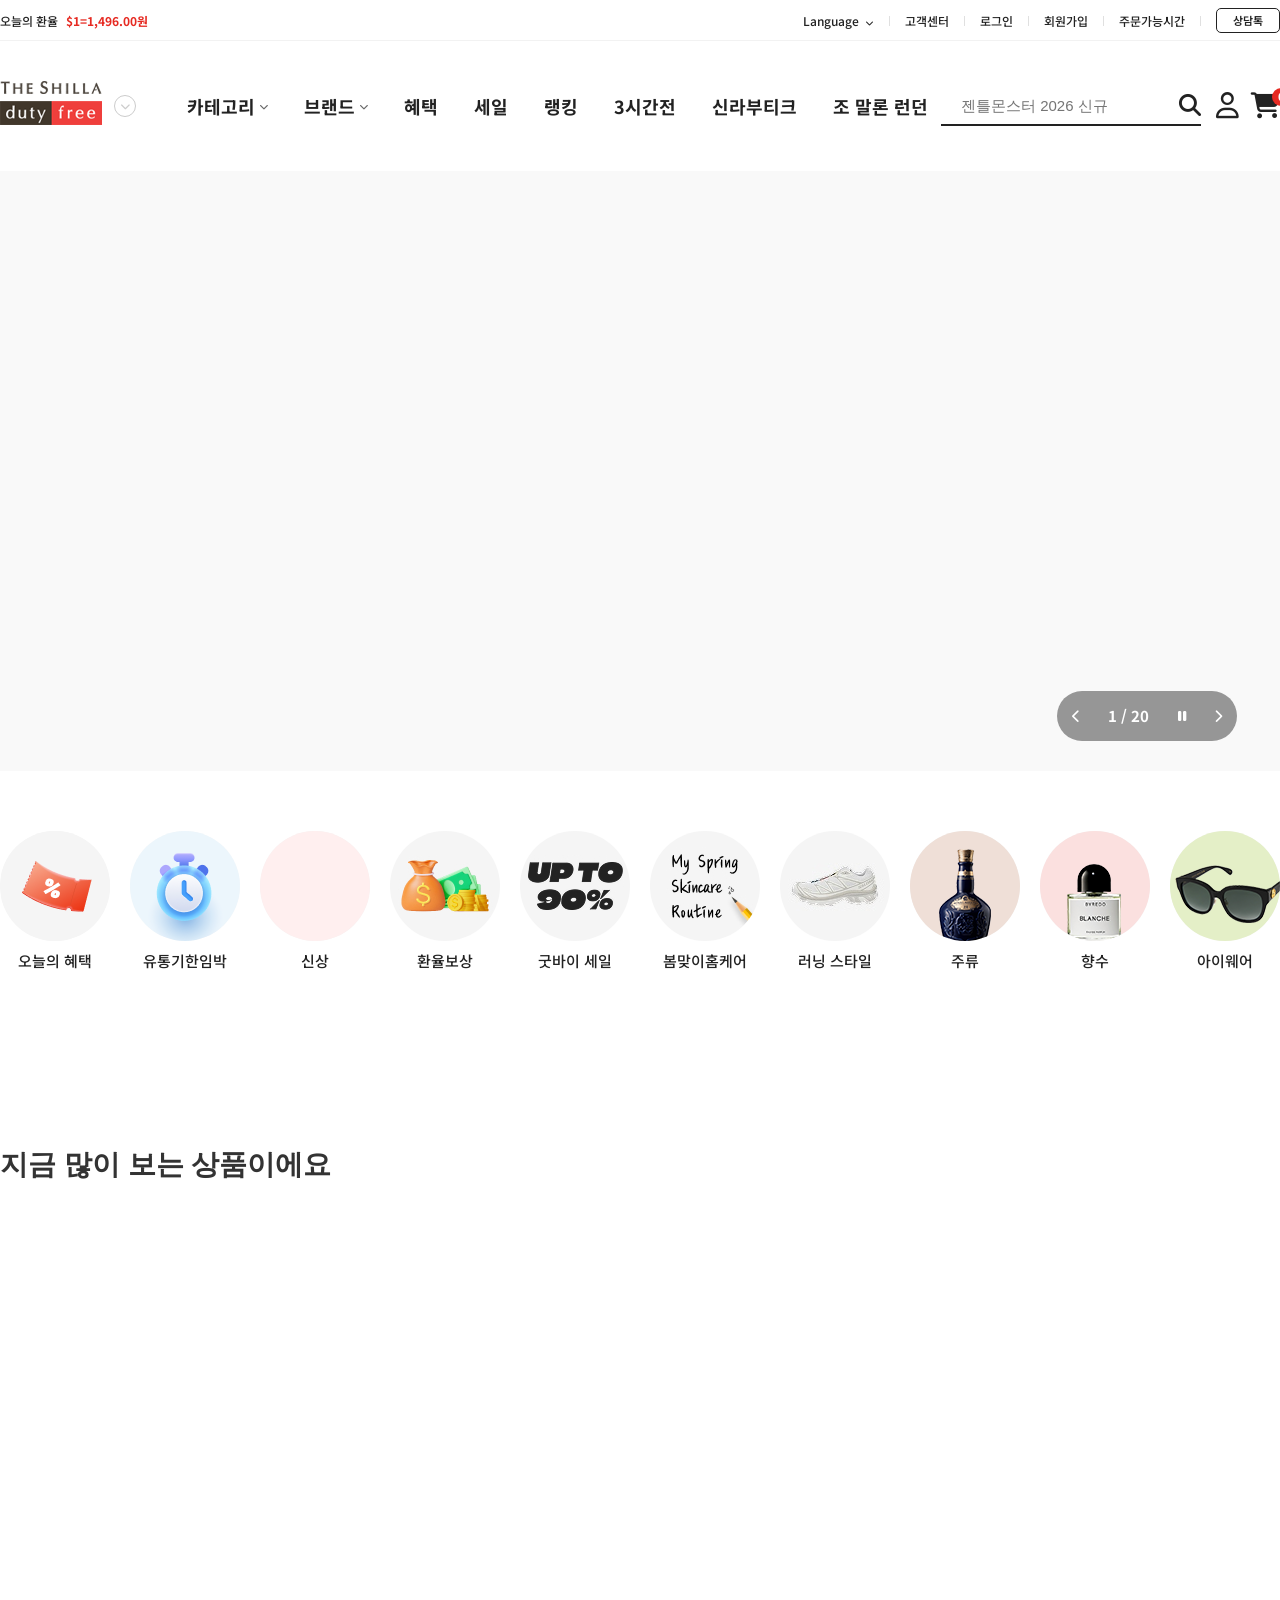
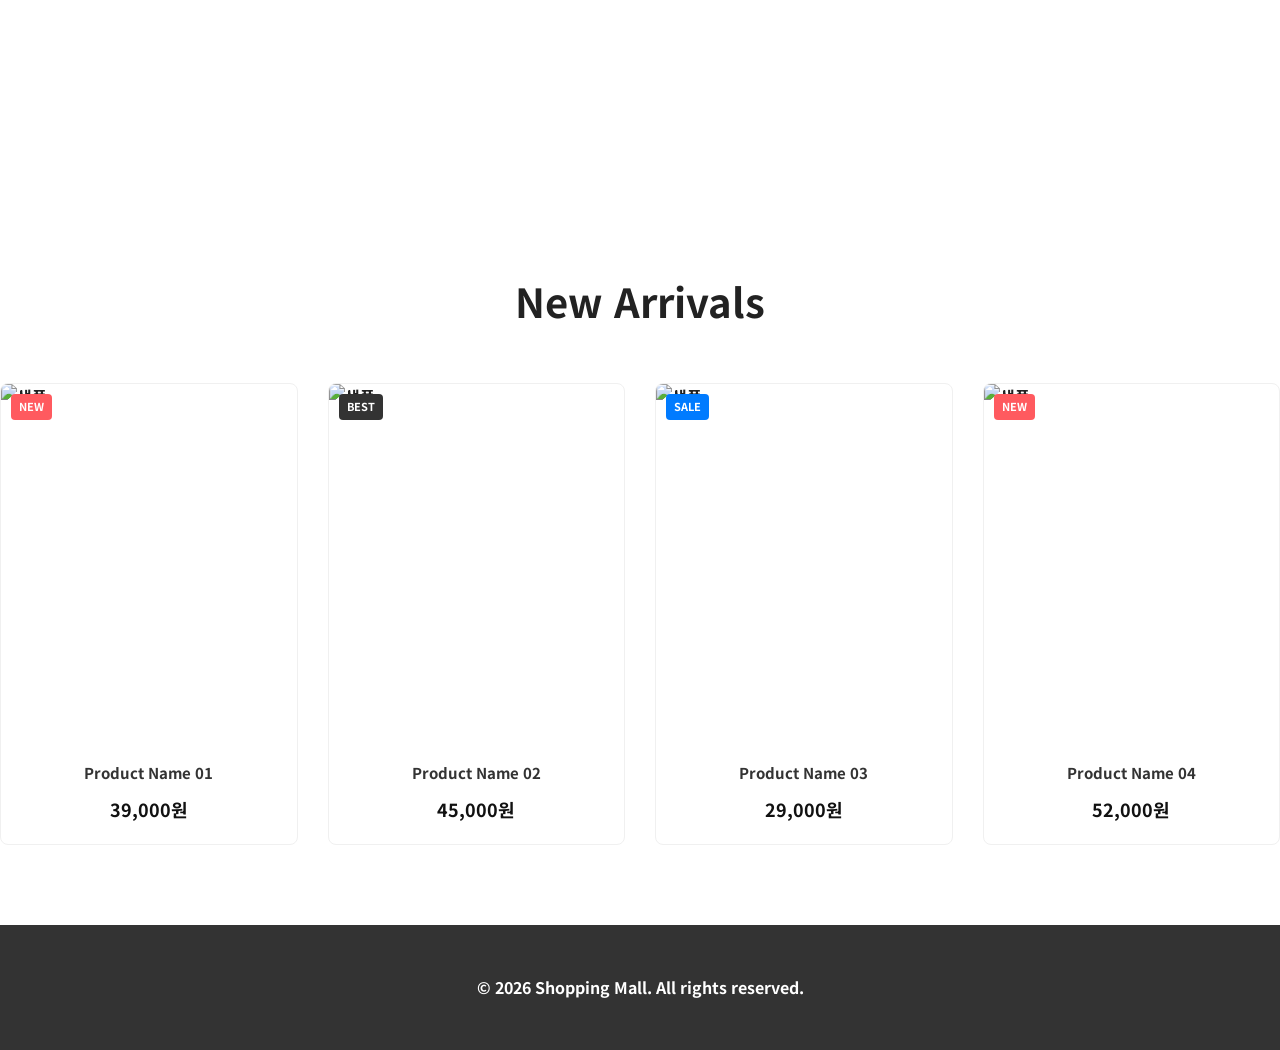
==== index.html @ 0236fe59 "Fix: 로컬 폴더(260318) 내 파일들을 루트로 재정렬 및 복구" ====
<!DOCTYPE html>
<html lang="ko">
<head>
    <meta charset="UTF-8">
    <meta name="viewport" content="width=device-width, initial-scale=1.0">
    <title>쇼핑몰 메인 페이지</title>
    <!-- 구글 폰트: Noto Sans KR 추가 -->
    <link rel="preconnect" href="https://fonts.googleapis.com">
    <link rel="preconnect" href="https://fonts.gstatic.com" crossorigin>
    <link href="https://fonts.googleapis.com/css2?family=Noto+Sans+KR:wght@400;700&display=swap" rel="stylesheet">
    <!-- 폰트 어썸 CDN 추가 -->
    <link rel="stylesheet" href="https://cdnjs.cloudflare.com/ajax/libs/font-awesome/6.5.1/css/all.min.css">
    <link rel="stylesheet" href="style.css">
</head>
<body>
    <header id="header">
        <div class="header-top">
            <div class="container">
                <div class="contents-inner">
                    <div class="exchange-rate">
                        <span>오늘의 환율</span>
                        <strong class="rate">$1=1,496.00원</strong>
                    </div>
                    <ul class="util-menu">
                        <li><a href="#">Language <i class="fa-solid fa-chevron-down" style="font-size: 8px; margin-left: 4px;"></i></a></li>
                        <li><a href="#">고객센터</a></li>
                        <li><a href="#">로그인</a></li>
                        <li><a href="#">회원가입</a></li>
                        <li><a href="#">주문가능시간</a></li>
                        <li><a href="#" class="btn-chat"><span>상담톡</span></a></li>
                    </ul>
                </div>
            </div>
        </div>

        <div class="header-nav">
            <div class="container">
                <div class="contents-inner">
                    <div class="logo-group">
                        <div class="logo">
                            <a href="/"><img src="img/logo.png" alt="SHOP LOGO"></a>
                        </div>
                        <div class="platform-selector">
                            <button type="button" class="btn-platfrom">
                                <i class="fa-solid fa-chevron-down"></i>
                            </button>
                            <div class="platform-menu">
                                <ul>
                                    <li><a href="#">온라인 면세점</a></li>
                                    <li><a href="#">오프라인 매장</a></li>
                                    <li><a href="#">멤버십 안내</a></li>
                                    <li><a href="#">이벤트/혜택</a></li>
                                </ul>
                            </div>
                        </div>
                    </div>

                    <nav class="gnb">
                        <div class="gnb-group">
                            <ul>
                                <li class="menu-category">
                                    <a href="#"><span>카테고리</span> <i class="fa-solid fa-chevron-down icon-sm"></i></a>
                                    <div class="mega-menu">
                                        <div class="mega-menu-inner">
                                            <div class="depth1"><ul></ul></div>
                                            <div class="depth2"><ul></ul></div>
                                            <div class="depth3"><ul></ul></div>
                                            <div class="mega-right"></div>
                                        </div>
                                    </div>
                                </li>
                                <li class="menu-brand">
                                    <a href="#"><span>브랜드</span> <i class="fa-solid fa-chevron-down icon-sm"></i></a>
                                    <!-- 브랜드 선택 박스 -->
                                    <div class="brand_wrap">
                                        <!-- 1열: 검색창 -->
                                        <div class="brand-row-1">
                                            <div class="brand-search">
                                                <input type="text" placeholder="브랜드명을 검색해주세요">
                                                <button type="button" class="btn-brand-search">
                                                    <i class="fa-solid fa-magnifying-glass"></i>
                                                </button>
                                            </div>
                                        </div>
                                        <!-- 2열: 정렬 필터 -->
                                        <div class="brand-row-2">
                                            <div class="brand-sort">
                                                <button type="button" class="sort-btn active" data-sort="kor">가나다순</button>
                                                <span class="dot">.</span>
                                                <button type="button" class="sort-btn" data-sort="eng">알파벳순</button>
                                            </div>
                                        </div>
                                        <!-- 3열: 브랜드 리스트 및 인덱스 -->
                                        <div class="brand-row-3">
                                            <div class="brand-list-scroll">
                                                <ul class="brand-list">
                                                    <!-- JS에서 동적 생성 -->
                                                </ul>
                                            </div>
                                            <div class="brand-index-nav">
                                                <!-- JS에서 '가나다' 또는 'ABC' 동적 생성 -->
                                            </div>
                                        </div>
                                        <!-- 4열: 위시리스트 -->
                                        <div class="brand-row-4">
                                            <a href="#" class="btn-wishlist">
                                                <span>MY 위시리스트 바로가기</span>
                                                <i class="fa-solid fa-chevron-right"></i>
                                            </a>
                                        </div>
                                    </div>
                                </li>
                                <li><a href="#"><span>혜택</span></a></li>
                                <li><a href="#"><span>세일</span></a></li>
                                <li><a href="#"><span>랭킹</span></a></li>
                                <li><a href="#"><span>3시간전</span></a></li>
                                <li><a href="#"><span>신라부티크</span></a></li>
                                <li><a href="#"><span>조 말론 런던</span></a></li>
                            </ul>
                        </div>
                    </nav>

                    <div class="header-right">
                        <div class="search-box">
                            <input type="text" placeholder="젠틀몬스터 2026 신규 컬렉션">
                            <button type="button" class="btn-search">
                                <i class="fa-solid fa-magnifying-glass"></i>
                            </button>
                        </div>
                        <div class="user-actions">
                            <a href="#" class="btn-mypage"><i class="fa-regular fa-user"></i></a>
                            <a href="#" class="btn-cart">
                                <i class="fa-solid fa-cart-shopping"></i>
                                <span class="cart-count">0</span>
                            </a>
                        </div>
                    </div>
                </div>
            </div>
        </div>
    </header>

    <section id="hero">
        <div class="slider-wrapper">
            <div class="slider-container">
                <!-- JS에서 slider.json 데이터를 바탕으로 동적 생성됨 -->
            </div>
            <div class="container hero-control-container">
                <div class="hero-controls">
                    <button type="button" class="btn-prev"><i class="fa-solid fa-chevron-left"></i></button>
                    <div class="slide-counter">
                        <span class="current">1</span>
                        <span class="total-group">/ <span class="total">20</span></span>
                    </div>
                    <button type="button" class="btn-pause"><i class="fa-solid fa-pause"></i></button>
                    <button type="button" class="btn-next"><i class="fa-solid fa-chevron-right"></i></button>
                </div>
            </div>
        </div>
    </section>

    <section id="main-icons">
        <div class="icons-container">
            <div class="icons-wrapper">
                <ul class="icons-list">
                    <!-- JS에서 icons.json 데이터를 바탕으로 동적 생성됨 -->
                </ul>
            </div>
            <button type="button" class="btn-icon-nav btn-prev"><i class="fa-solid fa-chevron-left"></i></button>
            <button type="button" class="btn-icon-nav btn-next"><i class="fa-solid fa-chevron-right"></i></button>
        </div>
    </section>

    <section id="popular-products">
        <div class="container">
            <div class="popular-title-box">
                <strong>지금 많이 보는 상품이에요</strong>
            </div>
            <div class="popular-slider-wrap">
                <div class="popular-list-container">
                    <ul class="popular-list">
                        <!-- JS에서 dynamic하게 생성됨 -->
                    </ul>
                </div>
                <button type="button" class="btn-popular-nav btn-prev"><i class="fa-solid fa-chevron-left"></i></button>
                <button type="button" class="btn-popular-nav btn-next"><i class="fa-solid fa-chevron-right"></i></button>
            </div>
        </div>
    </section>

    <main id="main">
        <div class="container">
            <h2 class="section-title">New Arrivals</h2>
            <div id="product-list" class="product-grid">
                <div class="product-card">
                    <div class="product-img">
                        <img src="gemini/001.JPG" alt="샘플">
                        <span class="badge new">NEW</span>
                    </div>
                    <div class="product-info">
                        <p class="product-name">Product Name 01</p>
                        <p class="product-price">39,000원</p>
                    </div>
                </div>
                <div class="product-card">
                    <div class="product-img">
                        <img src="gemini/002.JPG" alt="샘플">
                        <span class="badge best">BEST</span>
                    </div>
                    <div class="product-info">
                        <p class="product-name">Product Name 02</p>
                        <p class="product-price">45,000원</p>
                    </div>
                </div>
                <div class="product-card">
                    <div class="product-img">
                        <img src="gemini/003.JPG" alt="샘플">
                        <span class="badge sale">SALE</span>
                    </div>
                    <div class="product-info">
                        <p class="product-name">Product Name 03</p>
                        <p class="product-price">29,000원</p>
                    </div>
                </div>
                <div class="product-card">
                    <div class="product-img">
                        <img src="https://via.placeholder.com/297x357" alt="샘플">
                        <span class="badge new">NEW</span>
                    </div>
                    <div class="product-info">
                        <p class="product-name">Product Name 04</p>
                        <p class="product-price">52,000원</p>
                    </div>
                </div>
            </div>
        </div>
    </main>

    <footer id="footer">
        <div class="container">
            <p>&copy; 2026 Shopping Mall. All rights reserved.</p>
        </div>
    </footer>
    <script src="js/script.js"></script>
</body>
</html>
---- style.css ----
/* Reset CSS */
* {
    margin: 0;
    padding: 0;
    box-sizing: border-box;
}

body {
    font-family: 'Noto Sans KR', sans-serif;
    font-weight: 700;
    line-height: 1.6;
    color: #222222;
    background: #fff;
    overflow-x: auto;
    min-width: 1280px;
    -webkit-font-smoothing: antialiased;
}

h1, h2, h3, h4, .gnb li a, .exchange-rate .rate, .btn-chat {
    font-weight: 700;
}

a {
    text-decoration: none;
    color: inherit;
}

ul, li {
    list-style: none;
}

#header, #hero, #main, #footer {
    width: 100%;
    background: #fff;
    position: relative;
}

.container {
    width: 1280px;
    margin: 0 auto;
    padding: 0;
}

.header-top {
    height: 41px;
    background: #fff;
    border-bottom: 1px solid #f2f2f2;
    padding: 8px 0 7px;
}

.header-top .container {
    width: 1280px;
    height: 25px;
}

.header-top .contents-inner {
    width: 100%;
    height: 100%;
    display: flex;
    justify-content: space-between;
    align-items: center;
}

.exchange-rate {
    font-size: 12px;
    color: #222222;
    font-weight: 500;
}

.exchange-rate .rate {
    color: #e62a22;
    margin-left: 5px;
    font-weight: 700;
}

.util-menu {
    display: flex;
    align-items: center;
    font-size: 12px;
    color: #222222;
    font-weight: 500;
}

.util-menu li:not(:last-child)::after {
    content: "";
    display: inline-block;
    width: 1px;
    height: 10px;
    background: #e0e0e0;
    margin: 0 15px;
}

.btn-chat {
    display: flex;
    align-items: center;
    justify-content: center;
    width: 64px;
    height: 25px;
    border: 0.5px solid #222222;
    border-radius: 5px;
    color: #222222;
    font-weight: 600;
    font-size: 11px;
}

.header-nav {
    height: 130px;
    background: #fff;
    width: 100%;
    transition: all 0.4s cubic-bezier(0.4, 0, 0.2, 1);
    z-index: 1000;
}

header.fixed .header-nav {
    position: fixed;
    top: 0;
    left: 0;
    width: 100%;
    height: 70px;
    box-shadow: 0 4px 15px rgba(0,0,0,0.08);
    border-bottom: 1px solid #eee;
}

header.fixed .logo img {
    height: 34px;
    width: auto;
}

header.fixed .gnb li a {
    font-size: 15px;
}

header.fixed {
    padding-top: 130px;
}

.header-nav .container {
    height: 100%;
}

.header-nav .contents-inner {
    height: 100%;
    display: flex;
    align-items: center;
}

.logo-group {
    display: flex;
    align-items: center;
    gap: 12px;
    flex-shrink: 0;
}

.logo img {
    width: 102px;
    height: 44px; 
    object-fit: contain;
}

.btn-platfrom {
    background: none;
    border: 1.5px solid #ccc;
    border-radius: 50%;
    width: 22px;
    height: 22px;
    display: flex;
    align-items: center;
    justify-content: center;
    cursor: pointer;
    font-size: 10px;
    color: #ccc;
}

.platform-selector {
    position: relative;
}

.platform-menu {
    position: absolute;
    top: calc(100% + 15px);
    left: -102px;
    width: 200px;
    background: #f5f5f5cc;
    border: 1px solid #000;
    backdrop-filter: blur(5px);
    border-radius: 12px;
    box-shadow: 0 10px 30px rgba(0,0,0,0.1);
    padding: 15px 0; /* 상하 패딩 조정 */
    z-index: 1100;
    opacity: 0;
    visibility: hidden;
    transform: translateY(-10px);
    transition: all 0.3s cubic-bezier(0.4, 0, 0.2, 1);
}

.platform-menu ul {
    display: flex;
    flex-direction: column;
    height: 100%;
    justify-content: space-between;
}

.platform-menu ul li {
    width: 100%;
}

.platform-menu ul li a {
    display: flex;
    align-items: center;
    justify-content: center;
    height: 45px; /* 각 항목 높이 설정 */
    font-size: 14px;
    color: #222;
    font-weight: 500;
    transition: background 0.2s;
}

.platform-menu ul li a:hover {
    background: rgba(0, 0, 0, 0.05);
}

.platform-menu.active {
    opacity: 1;
    visibility: visible;
    transform: translateY(0);
}

.gnb {
    flex: 0 0 760px;
    height: 100%;
    margin-left: auto;
    margin-right: 30px;
}

.gnb-group {
    width: 760px;
    height: 100%;
    display: flex;
    padding-left: 53px;
    align-items: center;
    justify-content: center;
}

.gnb ul {
    display: flex;
    height: 100%; /* 수직으로 꽉 차게 설정 */
}

.gnb li {
    height: 100%; /* li가 헤더 전체 높이를 차지하도록 설정 */
}

.gnb li a {
    display: flex;
    align-items: center;
    height: 100%;
    padding: 0 18px;
    font-size: 18px;
    font-weight: 700;
    color: #222222;
    white-space: nowrap;
}

.gnb li a:hover {
    color: #e62a22;
}

.menu-category {
    position: relative; /* 메가 메뉴의 기준점을 카테고리 메뉴로 설정 */
}

.menu-brand {
    position: relative; /* 브랜드 박스의 기준점 */
}

.menu-brand:hover .brand_wrap {
    display: block; /* 호버 시 브랜드 박스 노출 */
}

/* 브랜드 메뉴 (.brand_wrap) 전체 스타일 - 초기 설정 복구 */
.brand_wrap {
    display: none;
    position: absolute;
    top: 77px;
    left: 0;
    width: 400px;
    padding: 30px 20px 30px 30px;
    background: #fff;
    z-index: 51;
    box-shadow: 0 10px 10px 0 rgba(0, 0, 0, 0.1);
    box-sizing: border-box;
}

/* 1열: 검색창 (340*40) */
.brand-row-1 {
    width: 340px;
}

.brand-search {
    width: 340px;
    height: 40px;
    border-radius: 15px;
    background: #f5f5f5;
    position: relative;
    display: flex;
    align-items: center;
}

.brand-search input {
    width: 100%;
    height: 100%;
    background: none;
    border: none;
    outline: none;
    padding: 0 68px 0 20px;
    font-size: 14px;
    color: #222;
}

.brand-search input::placeholder {
    color: #999;
}

.btn-brand-search {
    position: absolute;
    right: 20px;
    top: 50%;
    transform: translateY(-50%);
    background: none;
    border: none;
    cursor: pointer;
    width: 19px;
    height: 18px;
    display: flex;
    align-items: center;
    justify-content: center;
}

.btn-brand-search i {
    font-size: 18px;
    color: #222;
}

/* 2열: 정렬 필터 (340*50) */
.brand-row-2 {
    width: 340px;
    height: 50px;
    display: flex;
    align-items: center;
}

.brand-sort {
    display: flex;
    align-items: center;
    gap: 0;
}

.sort-btn {
    width: 60px;
    height: 50px;
    background: none;
    border: none;
    font-size: 14px;
    color: #999;
    cursor: pointer;
    font-weight: 400; /* 볼드 제거 */
    font-family: 'Malgun Gothic', '맑은 고딕', sans-serif; /* 맑은 고딕 적용 */
    transition: color 0.2s;
    text-align: left;
}

.sort-btn.active {
    color: #e62a22; /* 요청하신 레드 컬러 */
    font-weight: 400; /* 활성화 시에도 볼드 제거 */
}

.brand-sort .dot {
    margin: 0 5px;
    color: #999;
    font-weight: bold;
}

/* 3열: 브랜드 리스트 및 인덱스 */
.brand-row-3 {
    width: 350px; /* 320 + 30 */
    display: flex;
    position: relative;
    height: 400px; /* 스크롤을 위한 3열의 고정 높이 설정 */
}

.brand-list-scroll {
    width: 320px;
    height: 100%;
    overflow-y: auto;
    position: relative;
}

/* 스크롤바 숨기기: 투명하게 */
.brand-list-scroll::-webkit-scrollbar {
    width: 0;
    background: transparent;
}
.brand-list-scroll {
    -ms-overflow-style: none; /* IE and Edge */
    scrollbar-width: none; /* Firefox */
}

.brand-list {
    display: flex;
    flex-direction: column;
}

.brand-list li {
    width: 320px;
    height: 43.8px;
    padding: 15px 0 0; 
    box-sizing: border-box;
    display: flex;
    align-items: center; /* 세로 중앙 정렬 */
    border-bottom: none; /* 밑줄 제거 */
}

header.fixed .brand_wrap {
    top: 70px; /* 스크롤 시 고정 헤더 높이에 맞춤 */
}

.brand-list li a {
    display: block;
    width: 100%;
    white-space: nowrap;
    overflow: hidden;
    text-overflow: ellipsis;
    font-size: 14px; /* 13px로 수정 */
    margin: 0 0 0 10px; /* 좌측 마진 10px 추가 */
}

.brand-index-nav {
    width: 30px;
    height: 100%;
    padding: 25px 0 18px;
    display: flex;
    flex-direction: column;
    align-items: center;
    gap: 12px; /* 세로 간격을 12px로 확대 */
    overflow-y: auto;
    box-sizing: border-box;
}

/* 인덱스 스크롤바 숨김 */
.brand-index-nav::-webkit-scrollbar {
    display: none;
}

.brand-index-nav button {
    background: none;
    border: none;
    font-size: 18px; /* 요청하신 18px */
    color: #999;
    cursor: pointer;
    font-weight: 500;
    line-height: 1.2;
}

.brand-index-nav button:hover {
    color: #222;
    font-weight: 700;
}

/* 4열: 위시리스트 (340*80) */
.brand-row-4 {
    width: 340px;
    height: 80px;
    padding: 35px 0 0;
    display: flex;
    justify-content: center;
}

.btn-wishlist {
    width: 243px;
    height: 45px;
    border: 1px solid #e0e0e0;
    border-radius: 20px;
    padding: 14px 40px 15px;
    display: flex;
    align-items: center;
    justify-content: space-between;
    box-sizing: border-box;
    text-decoration: none;
    background: #fff;
    transition: all 0.2s;
}

.btn-wishlist span {
    font-size: 13px;
    color: #222;
    font-weight: 700;
}

.btn-wishlist i {
    font-size: 12px;
    color: #222;
}

.btn-wishlist:hover {
    border-color: #222;
    background: #f9f9f9;
}

.mega-menu {
    position: absolute;
    top: 100%;
    left: 0; /* 카테고리 메뉴의 왼쪽 끝에 맞춤 */
    width: 900px;
    height: 600px;
    background: #fff;
    border: 1px solid #eee;
    box-shadow: 0 15px 30px rgba(0,0,0,0.08);
    z-index: 1200;
    display: none;
}

.menu-category:hover .mega-menu {
    display: block;
}

.mega-menu-inner {
    display: flex;
    height: 100%;
}

.mega-menu-inner ul {
    display: flex;
    flex-direction: column;
}

.mega-menu-inner ul li a {
    display: flex;
    justify-content: space-between;
    align-items: center;
    padding: 8px 25px 9px 20px;
    font-size: 15px;
    color: #444;
    font-weight: 500;
}

.mega-menu-inner ul li.active > a {
    background: #f5f5f5;
    font-weight: 700;
    color: #222;
}

.mega-menu-inner ul li a i {
    display: none;
    font-size: 10px;
    color: #999;
    margin-left: auto;
}

.mega-menu-inner ul li.active > a i {
    display: block;
}

.depth1, .depth2, .depth3 {
    width: 200px;
    background: #fff;
    border-right: 1px solid #eee;
    overflow-y: auto;
}

.mega-menu-inner ul li {
    height: 40px;
    width: 100%;
}

.mega-menu-inner ul li a {
    display: flex;
    align-items: center;
    height: 100%;
    padding: 8px 25px 9px 20px;
    font-size: 15px !important;
    font-weight: 530;
    color: #444;
    font-family: 'Malgun Gothic', '맑은 고딕', sans-serif; /* 맑은 고딕 적용 */
}

.depth3 ul li a:hover {
    background: #f5f5f5;
    color: #222;
    font-weight: 700;
}

.mega-right {
    width: 300px;
    padding: 30px 25px;
    background: #fdfdfd;
    display: flex;
    flex-direction: column;
    gap: 30px;
}

.mega-right h3 {
    font-size: 14px;
    color: #222;
    margin-bottom: 15px;
    display: flex;
    align-items: center;
    gap: 5px;
    font-weight: 700;
}

.promo-grid {
    display: flex;
    gap: 15px; /* 110*2 + 15 = 235px (컨텐츠 폭 250px 내 안정적 배치) */
}

.promo-item {
    display: flex;
    flex-direction: column;
    align-items: center;
    gap: 8px;
    width: 110px;
}

.promo-item img {
    width: 110px;
    height: 60px;
    object-fit: cover;
    border-radius: 4px;
}

.promo-item p {
    font-size: 14px;
    color: #666;
    text-align: center;
    font-weight: 600;
}

.brand-circles {
    display: flex;
    gap: 12px; /* 66*3 + 12*2 = 222px (컨텐츠 폭 250px 내 안정적 배치) */
}

.brand-item {
    width: 66px;
    display: flex;
    flex-direction: column;
    align-items: center;
    gap: 8px;
}

.brand-circles .circle {
    width: 66px;
    height: 66px;
    border-radius: 50%;
    display: flex;
    align-items: center;
    justify-content: center;
    border: 1px solid #eee;
    object-fit: cover;
    background: #fff;
}

.brand-name {
    width: 66px;
    font-size: 12px;
    color: #444;
    text-align: center;
    font-weight: 700;
    white-space: nowrap;
    overflow: hidden;
    text-overflow: ellipsis; /* 66px 초과 시 ... 처리 */
}

.circle.bg-black { background: #000 !important; }

.shilla-only .tag-grid {
    display: grid;
    grid-template-columns: 110px 110px;
    grid-template-rows: 40px 40px;
    gap: 12px;
    width: 232px;
    height: 92px;
}

.tag {
    display: flex;
    align-items: center;
    justify-content: center;
    width: 110px;
    height: 40px;
    border: 1px solid #e0e0e0;
    border-radius: 20px;
    font-size: 14px !important;
    color: #444;
    text-align: center;
    background: #fff;
    transition: all 0.2s;
    font-weight: 400 !important;
    padding: 0 5px;
    line-height: 1;
}

.tag:hover {
    border-color: #222;
    background: #f9f9f9;
}

.icon-sm {
    font-size: 9px;
    margin-left: 4px;
    color: #666;
}

.header-right {
    display: flex;
    align-items: center;
    gap: 15px;
    flex-shrink: 0;
}

.search-box {
    display: flex;
    align-items: center;
    width: 260px;
    height: 40px;
    padding: 0 45px 0 10px;
    border-bottom: 2px solid #222222;
    position: relative;
}

.search-box input {
    border: none;
    outline: none;
    font-size: 15px;
    width: 100%;
    color: #ccc;
    padding: 0 45px 0 10px;
}

.btn-search {
    position: absolute;
    right: 0;
    top: 50%;
    transform: translateY(-50%);
    background: none;
    border: none;
    cursor: pointer;
    font-size: 22px;
    color: #222222;
    display: flex;
    align-items: center;
    justify-content: center;
}

.user-actions {
    display: flex;
    align-items: center;
    gap: 12px;
}

.user-actions a {
    font-size: 26px;
    color: #222222;
    position: relative;
    display: flex;
    align-items: center;
    justify-content: center;
}

.btn-cart .cart-count {
    position: absolute;
    top: -5px;
    right: -10px;
    background: #e62a22;
    color: #fff;
    font-size: 11px;
    font-weight: bold;
    width: 18px;
    height: 18px;
    border-radius: 50%;
    display: flex;
    align-items: center;
    justify-content: center;
}

#hero {
    width: 100%;
    height: 600px;
    overflow: hidden;
    position: relative;
    background: #f9f9f9;
}

.slider-wrapper {
    width: 1920px;
    height: 100%;
    position: absolute;
    left: 50%;
    transform: translateX(-50%);
}

.slider-container {
    width: 100%;
    height: 100%;
    position: relative;
    overflow: hidden;
}

.slide {
    position: absolute;
    top: 0;
    left: 0;
    width: 100%;
    height: 600px;
    background-size: cover;
    background-position: center;
    background-repeat: no-repeat;
    display: none;
    overflow: hidden;
}

.slide.active {
    display: block;
}

/* 비디오 슬라이드 배경 */
.slide video {
    position: absolute;
    top: 50%;
    left: 50%;
    min-width: 100%;
    min-height: 100%;
    width: auto;
    height: auto;
    transform: translate(-50%, -50%);
    object-fit: cover;
    z-index: 1;
}

/* 텍스트 컨테이너 레이아웃 (1280*600 + 패딩) */
.slide-text-wrap {
    width: 1280px;
    height: 600px;
    margin: 0 auto;
    padding: 185px 0 0 180px;
    box-sizing: border-box;
    position: relative;
    z-index: 10; /* 텍스트를 비디오 위로 (10) */
}

/* 텍스트 박스 (500*187) */
.slide-text-inner {
    width: 500px;
    height: 187px;
    display: flex;
    flex-direction: column;
}

/* 제목 박스 (500*120) */
.slide-title {
    width: 500px;
    height: 120px;
    margin: 15px 0 0;
    font-size: 40px;
    font-weight: 400; /* 볼드 제거 */
    color: #000; /* 검은색 */
    line-height: 1.2;
    font-family: 'Malgun Gothic', '맑은 고딕', sans-serif;
    text-shadow: none; /* 테두리/그림자 제거 */
}

/* 내용 박스 (500*27) */
.slide-desc {
    width: 500px;
    height: 27px;
    margin: 40px 0 0;
    font-size: 18px;
    font-weight: 400; /* 볼드 제거 */
    color: #000; /* 검은색 */
    font-family: 'Malgun Gothic', '맑은 고딕', sans-serif;
    text-shadow: none; /* 테두리/그림자 제거 */
}

.btn-more {
    display: flex;
    align-items: center;
    justify-content: center;
    width: 180px;
    height: 50px;
    background: #222;
    color: #fff;
    font-size: 16px;
    font-weight: 700;
    border-radius: 4px;
}

.hero-control-container {
    position: absolute;
    bottom: 30px;
    left: 50%;
    transform: translateX(-50%);
    height: 50px;
    z-index: 20;
}

.hero-controls {
    position: absolute;
    right: 43px;
    bottom: 0;
    width: 180px;
    height: 50px;
    background: rgba(0, 0, 0, 0.4);
    border-radius: 25px;
    display: flex;
    align-items: center;
    justify-content: space-between;
    padding: 0 15px;
    color: #fff;
}

.hero-controls button {
    background: none;
    border: none;
    color: #fff;
    cursor: pointer;
}

.slide-counter {
    font-size: 15px;
    font-weight: 700;
}

#main-icons {
    width: 100%;
    background: #fff;
    padding: 60px 0 100px;
    position: relative;
    overflow: hidden;
}

.icons-container {
    width: 100%;
    position: relative;
    display: flex;
    align-items: center;
    justify-content: center;
}

.icons-wrapper {
    width: 1280px;
    height: 142px;
    overflow: hidden;
    position: relative;
}

.icons-list {
    display: flex;
    transition: transform 0.5s ease;
    gap: 20px; /* 10개가 1280px에 딱 맞도록 간격 조정 ( (1280 - 1100) / 9 = 20 ) */
    padding: 0;
    margin: 0;
}

.icon-item {
    flex: 0 0 110px;
    display: flex;
    flex-direction: column;
    align-items: center;
    cursor: pointer;
}

.icon-img {
    width: 110px;
    height: 110px;
    border-radius: 50%;
    overflow: hidden;
    background: #f5f5f5;
}

.icon-img img {
    width: 100%;
    height: 100%;
    object-fit: cover;
}

.icon-item span {
    margin: 8px 0 0;
    font-size: 15px;
    color: #222;
    font-weight: 500;
    white-space: nowrap;
}

/* 화살표 버튼 */
.btn-icon-nav {
    position: absolute;
    top: 50%;
    transform: translateY(-50%);
    width: 60px;
    height: 60px;
    background: rgba(255, 255, 255, 0.5); /* 흰색 반투명 박스 */
    border: 1px solid #eee;
    border-radius: 12px; /* 각 동글하게 */
    color: #222; /* 화살표 색상 변경 */
    font-size: 24px;
    cursor: pointer;
    display: flex;
    align-items: center;
    justify-content: center;
    opacity: 0; /* 평소엔 안보임 */
    transition: all 0.3s ease;
    z-index: 20;
    box-shadow: 0 4px 10px rgba(0,0,0,0.1); /* 은은한 그림자 */
}

#main-icons:hover .btn-icon-nav {
    opacity: 1; /* 커서 갖다대면 나옴 */
}

.btn-icon-nav:hover {
    background: rgba(255, 255, 255, 1);
    box-shadow: 0 6px 15px rgba(0,0,0,0.15);
}

.btn-icon-nav.btn-prev {
    left: calc(50% - 680px); /* 1280/2 + 여유공간 */
}

.btn-icon-nav.btn-next {
    right: calc(50% - 680px);
}

/* 지금 많이 보는 상품이에요 섹션 */
#popular-products {
    width: 100%;
    height: 716px;
    padding: 70px 0 60px;
    background-color: #fff;
    box-sizing: border-box;
    overflow: hidden;
}

#popular-products .container {
    width: 1280px;
    margin: 0 auto;
    position: relative;
}

.popular-title-box {
    width: 1280px;
    height: 71.6px;
    padding: 0 0 30px;
    box-sizing: border-box;
}

.popular-title-box strong {
    font-family: "Noto Sans", sans-serif;
    font-size: 28px;
    font-weight: 700;
    color: #333;
    margin: 0;
    display: block;
}

.popular-slider-wrap {
    width: 1280px;
    height: 520px;
    position: relative;
}

.popular-list-container {
    width: 100%;
    height: 100%;
    overflow: hidden;
}

.popular-list {
    display: flex;
    gap: 20px;
    transition: transform 0.5s ease-in-out;
    padding: 0;
    margin: 0;
    list-style: none;
}

.popular-item {
    flex: 0 0 305px;
    height: 520px;
    padding: 0 0 50px; /* 하단 패딩 50px */
    box-sizing: border-box;
}

.popular-item .product-card {
    width: 305px;
    height: 100%;
    display: flex;
    flex-direction: column;
}

.popular-item .product-img {
    width: 305px;
    height: 305px; /* 이미지 305x305 */
    background-color: #f5f5f5;
    overflow: hidden;
    margin-bottom: 0;
}

.popular-item .product-info {
    width: 305px;
    height: 158.6px; /* 텍스트 박스 높이 158.6px */
    padding: 20px 0 0;
    text-align: left; /* 좌측 정렬 */
    box-sizing: border-box;
}

.popular-item .product-info .brand {
    font-size: 14px;
    font-weight: 700;
    color: #222;
    margin-bottom: 8px;
    text-transform: uppercase;
}

.popular-item .product-info .name {
    font-size: 15px;
    color: #666;
    margin-bottom: 12px;
    line-height: 1.4;
    height: 42px;
    font-weight: 400;
    display: -webkit-box;
    -webkit-line-clamp: 2;
    -webkit-box-orient: vertical;
    overflow: hidden;
}

.popular-item .product-info .price {
    font-size: 18px;
    font-weight: 700;
    color: #222;
}

.popular-item .product-info .price span {
    font-size: 14px;
    font-weight: 400;
    color: #999;
    margin-left: 5px;
}

/* 네비게이션 버튼 (main_icons 스타일로 통일) */
.btn-popular-nav {
    position: absolute;
    top: 50%;
    transform: translateY(-50%);
    width: 60px;
    height: 60px;
    background: rgba(255, 255, 255, 0.5);
    border: 1px solid #eee;
    border-radius: 12px;
    color: #222;
    font-size: 24px;
    cursor: pointer;
    display: flex;
    align-items: center;
    justify-content: center;
    opacity: 0; /* 평소엔 안보임 */
    transition: all 0.3s ease;
    z-index: 20;
    box-shadow: 0 4px 10px rgba(0,0,0,0.1);
}

#popular-products:hover .btn-popular-nav {
    opacity: 1; /* 섹션 호버 시 노출 */
}

.btn-popular-nav:hover {
    background: rgba(255, 255, 255, 1);
    box-shadow: 0 6px 15px rgba(0,0,0,0.15);
}

.btn-popular-nav.btn-prev {
    left: calc(50% - 680px); /* 1280px 컨테이너 바깥쪽 배치 */
}

.btn-popular-nav.btn-next {
    right: calc(50% - 680px);
}

#main {
    padding: 80px 0;
}

.section-title {
    text-align: center;
    margin-bottom: 50px;
    font-size: 2.5rem;
}

.product-grid {
    display: grid;
    grid-template-columns: repeat(4, 297.5px);
    column-gap: 30px;
    row-gap: 50px;
    width: 1280px;
    margin: 0 auto;
}

.product-card {
    width: 297.5px;
    border: 1px solid #f0f0f0;
    border-radius: 8px;
    overflow: hidden;
    background: #fff;
    transition: transform 0.3s ease;
}

.product-card:hover {
    transform: translateY(-10px);
}

.product-img {
    position: relative;
    width: 297.5px;
    height: 357px;
    overflow: hidden;
}

.product-img img {
    width: 100%;
    height: 100%;
    object-fit: cover;
}

.badge {
    position: absolute;
    top: 10px;
    left: 10px;
    padding: 4px 8px;
    font-size: 11px;
    font-weight: bold;
    color: #fff;
    border-radius: 4px;
}

.badge.new { background: #ff5a5f; }
.badge.best { background: #333; }
.badge.sale { background: #007bff; }

.product-info {
    padding: 20px 15px;
    text-align: center;
}

.product-name {
    font-size: 15px;
    color: #333;
    margin-bottom: 10px;
}

.product-price {
    font-size: 18px;
    font-weight: bold;
    color: #111;
}

footer {
    padding: 50px 0;
    text-align: center;
    background: #333 !important;
    color: #fff;
}
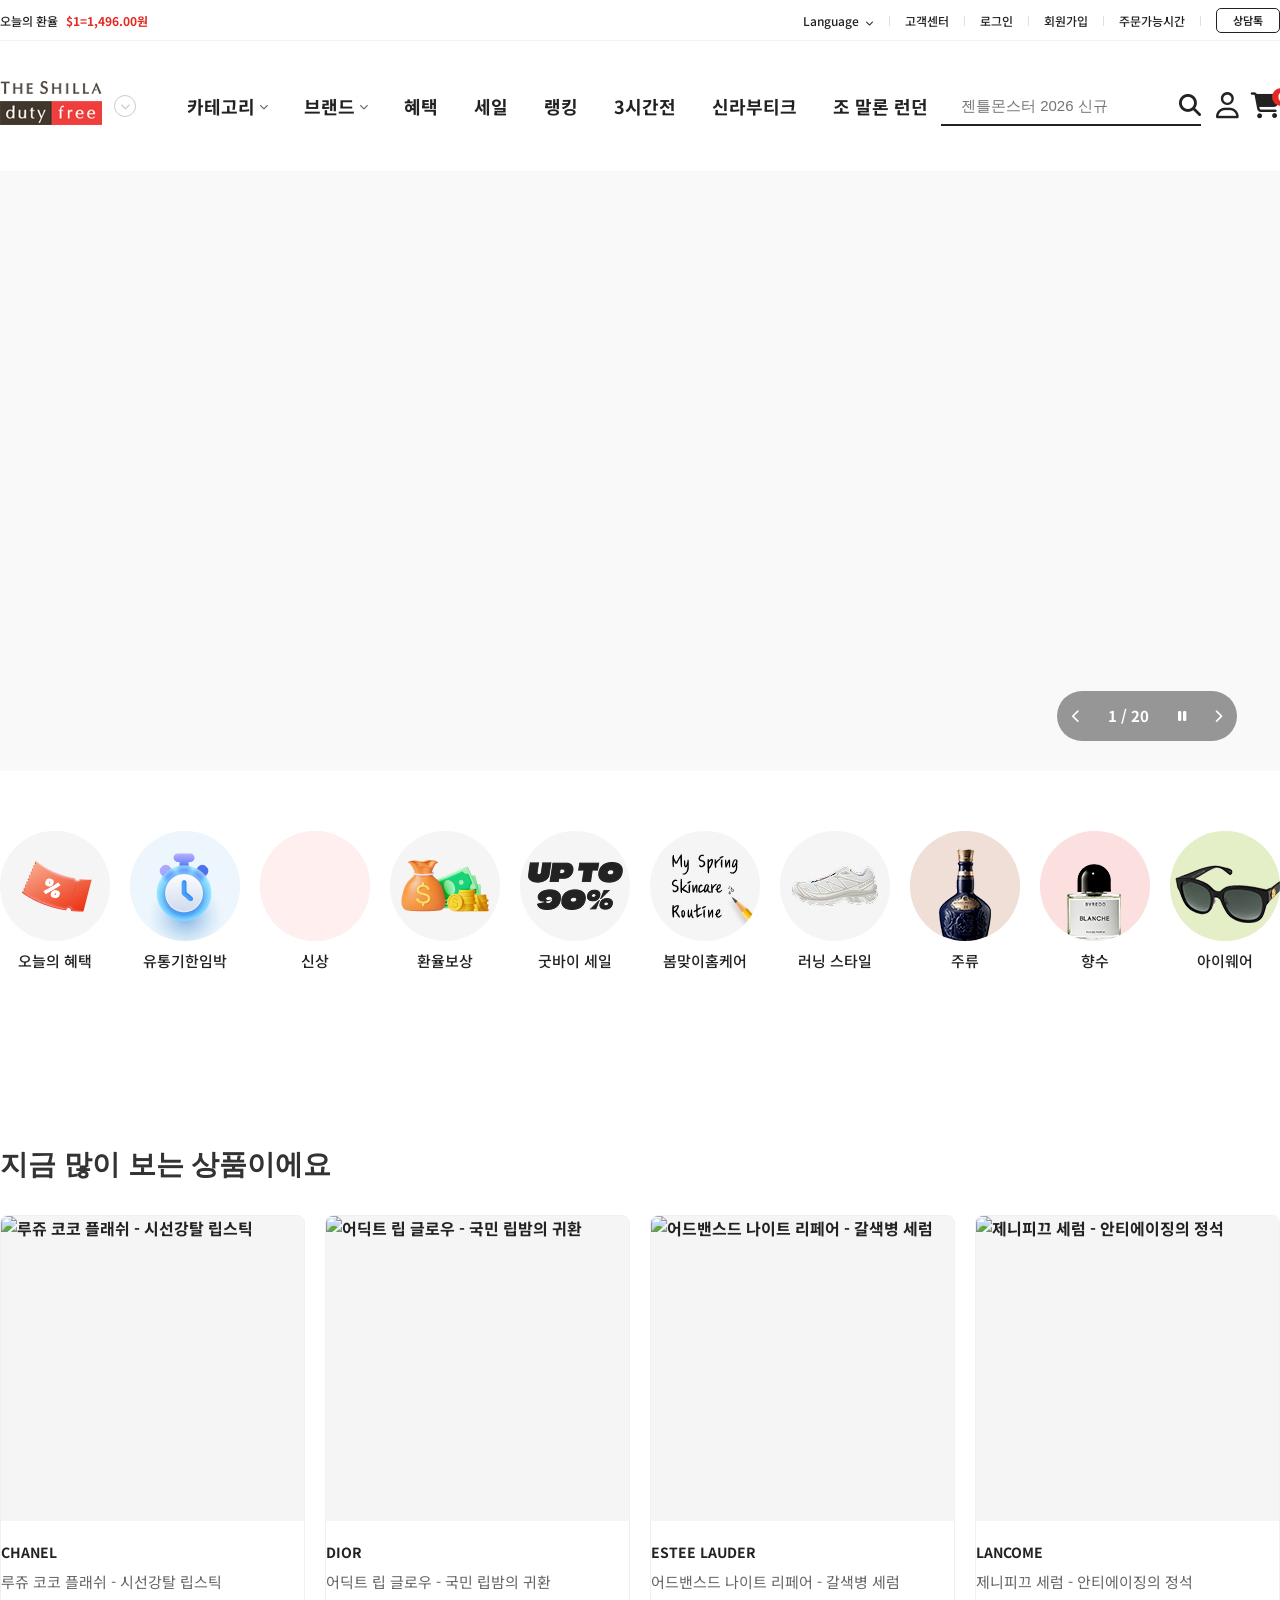
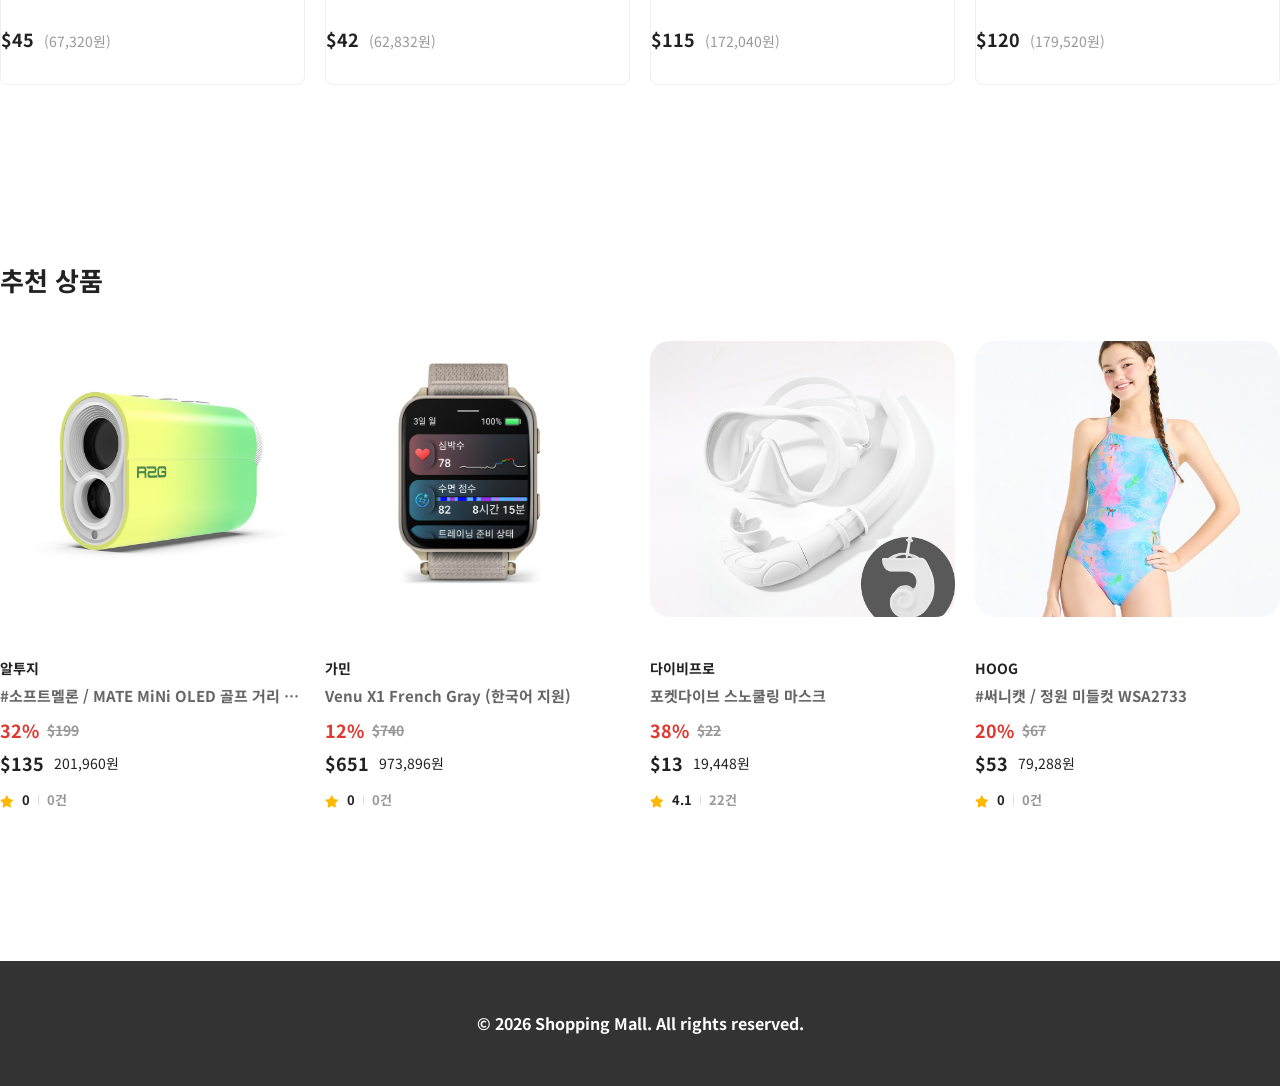
==== commit 8b8ab881: "Feat: 4단 프로덕트 추천 상품 슬라이더 구현 및 디자인 고도화" ====
--- a/index.html
+++ b/index.html
@@ -188,53 +188,22 @@
         </div>
     </section>
 
-    <main id="main">
+    <section id="module-products">
         <div class="container">
-            <h2 class="section-title">New Arrivals</h2>
-            <div id="product-list" class="product-grid">
-                <div class="product-card">
-                    <div class="product-img">
-                        <img src="gemini/001.JPG" alt="샘플">
-                        <span class="badge new">NEW</span>
-                    </div>
-                    <div class="product-info">
-                        <p class="product-name">Product Name 01</p>
-                        <p class="product-price">39,000원</p>
-                    </div>
-                </div>
-                <div class="product-card">
-                    <div class="product-img">
-                        <img src="gemini/002.JPG" alt="샘플">
-                        <span class="badge best">BEST</span>
-                    </div>
-                    <div class="product-info">
-                        <p class="product-name">Product Name 02</p>
-                        <p class="product-price">45,000원</p>
-                    </div>
-                </div>
-                <div class="product-card">
-                    <div class="product-img">
-                        <img src="gemini/003.JPG" alt="샘플">
-                        <span class="badge sale">SALE</span>
-                    </div>
-                    <div class="product-info">
-                        <p class="product-name">Product Name 03</p>
-                        <p class="product-price">29,000원</p>
-                    </div>
-                </div>
-                <div class="product-card">
-                    <div class="product-img">
-                        <img src="https://via.placeholder.com/297x357" alt="샘플">
-                        <span class="badge new">NEW</span>
-                    </div>
-                    <div class="product-info">
-                        <p class="product-name">Product Name 04</p>
-                        <p class="product-price">52,000원</p>
-                    </div>
-                </div>
-            </div>
-        </div>
-    </main>
+            <div class="module-title-box">
+                <strong>추천 상품</strong>
+            </div>
+            <div class="module-slider-wrap">
+                <div class="module-list-container">
+                    <ul class="module-list">
+                        <!-- JS에서 10개의 카드가 <li> 형태로 렌더링됩니다 -->
+                    </ul>
+                </div>
+                <button type="button" class="btn-module-nav btn-prev"><i class="fa-solid fa-chevron-left"></i></button>
+                <button type="button" class="btn-module-nav btn-next"><i class="fa-solid fa-chevron-right"></i></button>
+            </div>
+        </div>
+    </section>
 
     <footer id="footer">
         <div class="container">
--- a/style.css
+++ b/style.css
@@ -1129,6 +1129,7 @@
     height: 42px;
     font-weight: 400;
     display: -webkit-box;
+    line-clamp: 2;
     -webkit-line-clamp: 2;
     -webkit-box-orient: vertical;
     overflow: hidden;
@@ -1268,4 +1269,203 @@
     text-align: center;
     background: #333 !important;
     color: #fff;
-}+}
+
+/* ========================================= */
+/* 4단 프로덕트 모듈형 섹션 (슬라이더) */
+/* ========================================= */
+#module-products {
+    width: 100%;
+    padding: 70px 0 100px;
+    background-color: #fff;
+    overflow: hidden;
+}
+
+#module-products .container {
+    width: 1280px;
+    margin: 0 auto;
+    position: relative;
+}
+
+.module-title-box {
+    margin-bottom: 40px;
+}
+
+.module-title-box strong {
+    font-size: 26px;
+    font-weight: 700;
+    color: #222;
+}
+
+.module-slider-wrap {
+    position: relative;
+}
+
+.module-list-container {
+    width: 100%;
+    overflow: hidden;
+}
+
+.module-list {
+    display: flex;
+    transition: transform 0.5s ease;
+    gap: 20px;
+}
+
+.module-item {
+    flex-shrink: 0;
+    list-style: none;
+}
+
+/* 4단 프로덕트 모듈형 카드 (305*520) */
+.module-card {
+    width: 305px;
+    height: 520px;
+    padding: 0 0 50px;
+    box-sizing: border-box;
+    display: flex;
+    flex-direction: column;
+    border-radius: 10px; /* 카드 모서리 라운드 */
+    overflow: hidden; /* 자식 요소가 튀어나가지 않게 설정 */
+}
+
+.module-card .img-box {
+    width: 305px;
+    height: 305px;
+    overflow: hidden;
+    background-color: #f5f5f5;
+    margin-bottom: 20px;
+    border-radius: 20px; /* 이미지 영역 라운드 */
+}
+
+.module-card .img-box img {
+    width: 100%;
+    height: 100%;
+    object-fit: cover;
+}
+
+.module-card .info-box {
+    width: 305px;
+    padding: 20px 0 0;
+    display: flex;
+    flex-direction: column;
+    text-align: left;
+}
+
+.module-card .info-box .brand {
+    font-size: 14px;
+    font-weight: 700;
+    color: #222;
+    margin-bottom: 6px;
+    text-transform: uppercase;
+}
+
+.module-card .info-box .name {
+    font-size: 15px;
+    color: #666;
+    line-height: 1.4;
+    height: 21px; /* 1줄 높이 (15px * 1.4) */
+    display: block; /* 1줄 처리는 block이 더 안정적 */
+    white-space: nowrap; /* 줄바꿈 방지 */
+    overflow: hidden;
+    text-overflow: ellipsis; /* 말줄임표 적용 */
+    margin-bottom: 10px;
+}
+
+.module-card .info-box .price-top {
+    display: flex;
+    align-items: center;
+    gap: 8px;
+    margin-bottom: 4px;
+}
+
+.module-card .info-box .discount {
+    font-size: 18px;
+    font-weight: 700;
+    color: #de3831;
+}
+
+.module-card .info-box .original-price {
+    font-size: 14px;
+    color: #999;
+    text-decoration: line-through;
+}
+
+.module-card .info-box .price-bottom {
+    display: flex;
+    align-items: center;
+    gap: 10px;
+}
+
+.module-card .info-box .final-usd {
+    font-size: 18px;
+    font-weight: 700;
+    color: #222;
+}
+
+.module-card .info-box .final-krw {
+    font-size: 14px;
+    color: #222;
+    font-weight: 400;
+}
+
+/* 5열: 별점 + 리뷰 수 */
+.module-card .info-box .review-row {
+    margin-top: 12px;
+    display: flex;
+    align-items: center;
+    gap: 8px;
+    font-size: 13px;
+    color: #666;
+}
+
+.module-card .info-box .review-row .star {
+    color: #ffb800;
+    font-size: 12px;
+}
+
+.module-card .info-box .review-row .score {
+    font-weight: 700;
+    color: #222;
+}
+
+.module-card .info-box .review-row .divider {
+    width: 1px;
+    height: 10px;
+    background-color: #ddd;
+}
+
+.module-card .info-box .review-row .count {
+    color: #999;
+}
+
+/* 슬라이더 버튼 */
+.btn-module-nav {
+    position: absolute;
+    top: 50%;
+    transform: translateY(-50%);
+    width: 60px; /* 크기 약간 확대 */
+    height: 60px;
+    background: rgba(255, 255, 255, 0.8);
+    border: 1px solid #eee;
+    /* border-radius 제거하여 네모나게 설정 */
+    cursor: pointer;
+    z-index: 10;
+    display: flex;
+    align-items: center;
+    justify-content: center;
+    transition: all 0.3s;
+    opacity: 0; /* 평소엔 숨김 */
+}
+
+#module-products:hover .btn-module-nav {
+    opacity: 1; /* 섹션 호버 시 노출 */
+}
+
+.btn-module-nav:hover {
+    background: #fff;
+    box-shadow: 0 4px 10px rgba(0,0,0,0.1);
+}
+
+.btn-module-nav.btn-prev { left: -30px; }
+.btn-module-nav.btn-next { right: -30px; }
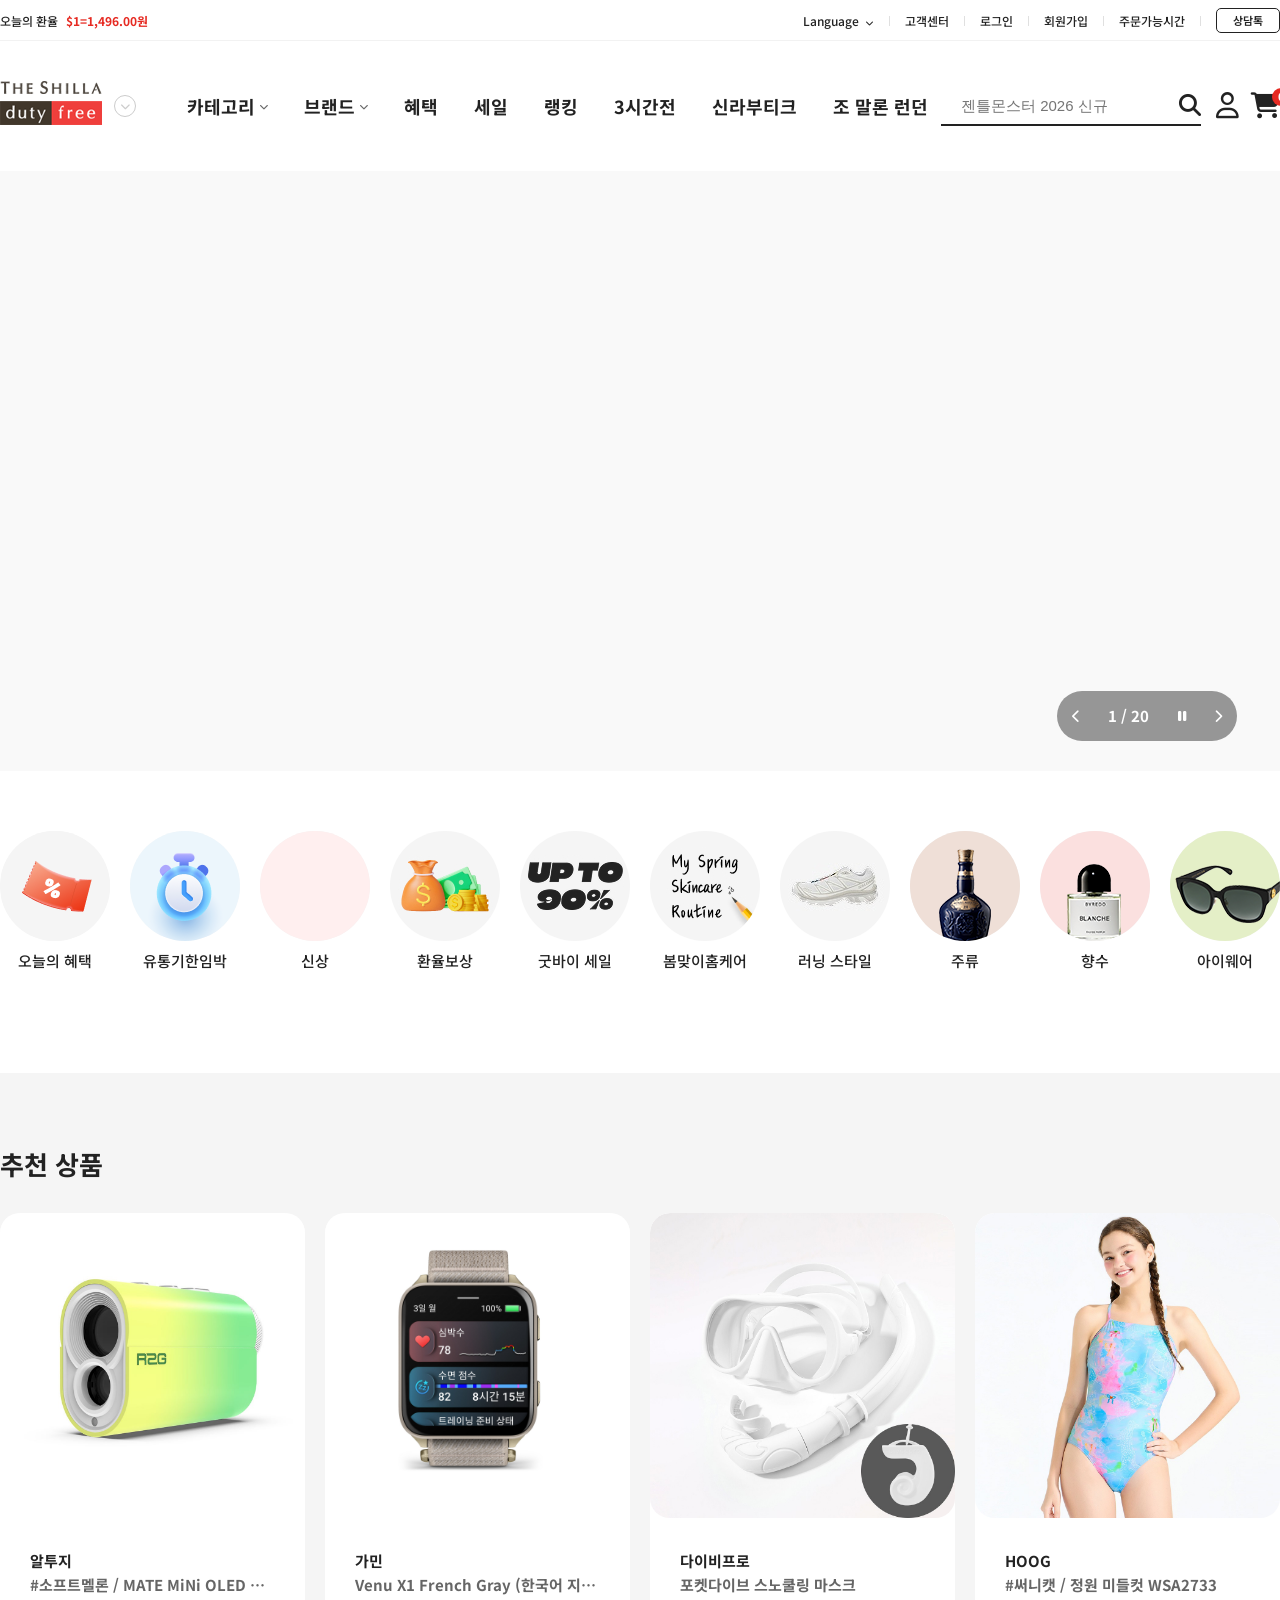
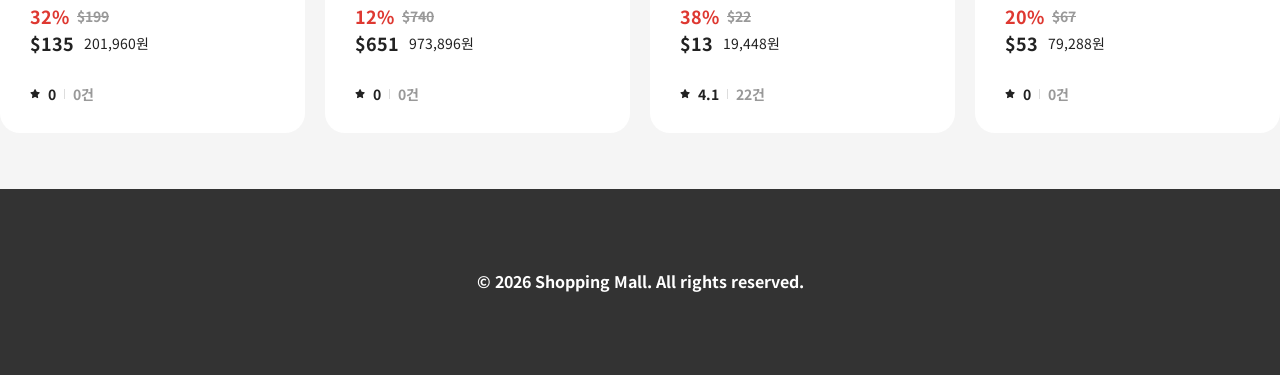
==== commit 8318b708: "Checkpoint: Before cleaning up popular-products logic and styles" ====
--- a/index.html
+++ b/index.html
@@ -171,23 +171,6 @@
         </div>
     </section>
 
-    <section id="popular-products">
-        <div class="container">
-            <div class="popular-title-box">
-                <strong>지금 많이 보는 상품이에요</strong>
-            </div>
-            <div class="popular-slider-wrap">
-                <div class="popular-list-container">
-                    <ul class="popular-list">
-                        <!-- JS에서 dynamic하게 생성됨 -->
-                    </ul>
-                </div>
-                <button type="button" class="btn-popular-nav btn-prev"><i class="fa-solid fa-chevron-left"></i></button>
-                <button type="button" class="btn-popular-nav btn-next"><i class="fa-solid fa-chevron-right"></i></button>
-            </div>
-        </div>
-    </section>
-
     <section id="module-products">
         <div class="container">
             <div class="module-title-box">
--- a/style.css
+++ b/style.css
@@ -1265,10 +1265,14 @@
 }
 
 footer {
-    padding: 50px 0;
+    width: 100%;
+    padding: 80px 0; /* 상하 패딩 확대 */
     text-align: center;
     background: #333 !important;
     color: #fff;
+    position: relative; /* 위치 고정 */
+    clear: both; /* 플로팅 요소 영향 차단 */
+    margin-top: 0; /* 섹션 자체 패딩으로 조절되므로 0으로 설정하거나 필요시 추가 */
 }
 
 /* ========================================= */
@@ -1276,8 +1280,9 @@
 /* ========================================= */
 #module-products {
     width: 100%;
-    padding: 70px 0 100px;
-    background-color: #fff;
+    height: 716px;
+    padding: 70px 0 60px;
+    background-color: #f5f5f5;
     overflow: hidden;
 }
 
@@ -1288,7 +1293,8 @@
 }
 
 .module-title-box {
-    margin-bottom: 40px;
+    height: 70px;
+    padding: 0 0 30px;
 }
 
 .module-title-box strong {
@@ -1313,7 +1319,7 @@
 }
 
 .module-item {
-    flex-shrink: 0;
+    flex: 0 0 305px; /* 너비 고정 및 압축 방지 */
     list-style: none;
 }
 
@@ -1325,17 +1331,65 @@
     box-sizing: border-box;
     display: flex;
     flex-direction: column;
-    border-radius: 10px; /* 카드 모서리 라운드 */
-    overflow: hidden; /* 자식 요소가 튀어나가지 않게 설정 */
+    border-radius: 20px;
+    overflow: hidden;
+    background-color: #fff; /* 배경색 흰색 고정 */
 }
 
 .module-card .img-box {
     width: 305px;
     height: 305px;
+    min-width: 305px; /* 절대 줄어들지 않게 고정 */
+    min-height: 305px; /* 절대 줄어들지 않게 고정 */
     overflow: hidden;
     background-color: #f5f5f5;
     margin-bottom: 20px;
-    border-radius: 20px; /* 이미지 영역 라운드 */
+    border-radius: 20px;
+    position: relative; /* 오버레이 기준점 */
+}
+
+/* 이미지 호버 오버레이 */
+.img-overlay {
+    position: absolute;
+    top: 0;
+    left: 0;
+    width: 100%;
+    height: 100%;
+    background-color: rgba(255, 255, 255, 0.5); /* 흰 배경 50% */
+    display: flex;
+    align-items: center;
+    justify-content: center;
+    opacity: 0; /* 평소엔 숨김 */
+    transition: opacity 0.3s ease;
+    z-index: 5;
+}
+
+.module-card .img-box:hover .img-overlay {
+    opacity: 1; /* 호버 시 노출 */
+}
+
+.overlay-btns {
+    display: flex;
+    gap: 10px;
+}
+
+.overlay-btns button {
+    width: 50px;
+    height: 50px;
+    background-color: rgba(0, 0, 0, 0.8); /* 검정 박스 80% */
+    border: none;
+    color: #fff;
+    font-size: 20px;
+    cursor: pointer;
+    display: flex;
+    align-items: center;
+    justify-content: center;
+    transition: background-color 0.2s;
+    border-radius: 10px; /* 버튼 모서리 미세 라운드 */
+}
+
+.overlay-btns button:hover {
+    background-color: rgba(0, 0, 0, 1); /* 호버 시 완전 검정 */
 }
 
 .module-card .img-box img {
@@ -1346,30 +1400,38 @@
 
 .module-card .info-box {
     width: 305px;
-    padding: 20px 0 0;
+    height: 145px;
+    padding: 0px 30px 0; /* 상하좌우 패딩 균형 조정 */
     display: flex;
     flex-direction: column;
+    justify-content: center; /* 중앙 정렬로 시각적 안정감 부여 */
     text-align: left;
+    box-sizing: border-box;
+    overflow: hidden; /* 박스 밖으로 나가는 것 방지 */
 }
 
 .module-card .info-box .brand {
-    font-size: 14px;
-    font-weight: 700;
-    color: #222;
-    margin-bottom: 6px;
+    font-size: 15px;
+    font-weight: 700;
+    color: #222;
     text-transform: uppercase;
+    line-height: 1.2;
+    margin-bottom: 4px;
+    display: block;
 }
 
 .module-card .info-box .name {
     font-size: 15px;
     color: #666;
     line-height: 1.4;
-    height: 21px; /* 1줄 높이 (15px * 1.4) */
-    display: block; /* 1줄 처리는 block이 더 안정적 */
-    white-space: nowrap; /* 줄바꿈 방지 */
-    overflow: hidden;
-    text-overflow: ellipsis; /* 말줄임표 적용 */
-    margin-bottom: 10px;
+    height: 21px; /* 15px * 1.4 정확한 1줄 높이 */
+    margin-bottom: 12px;
+    display: block;
+    white-space: nowrap;
+    overflow: hidden;
+    text-overflow: ellipsis;
+    visibility: visible !important; /* 강제 노출 */
+    opacity: 1 !important;
 }
 
 .module-card .info-box .price-top {
@@ -1377,6 +1439,7 @@
     align-items: center;
     gap: 8px;
     margin-bottom: 4px;
+    line-height: 1;
 }
 
 .module-card .info-box .discount {
@@ -1394,6 +1457,7 @@
 .module-card .info-box .price-bottom {
     display: flex;
     align-items: center;
+    margin-bottom: 12px;
     gap: 10px;
 }
 
@@ -1411,17 +1475,16 @@
 
 /* 5열: 별점 + 리뷰 수 */
 .module-card .info-box .review-row {
-    margin-top: 12px;
     display: flex;
     align-items: center;
     gap: 8px;
-    font-size: 13px;
+    font-size: 14px;
     color: #666;
 }
 
 .module-card .info-box .review-row .star {
-    color: #ffb800;
-    font-size: 12px;
+    color: #222;
+    font-size: 9px;
 }
 
 .module-card .info-box .review-row .score {
@@ -1467,5 +1530,225 @@
     box-shadow: 0 4px 10px rgba(0,0,0,0.1);
 }
 
+.btn-module-nav.btn-prev { left: -30px; border-radius: 15px; }
+.btn-module-nav.btn-next { right: -30px; border-radius: 15px; }
+/* 4단 프로덕트 모듈형 카드 (305*520) */
+.module-card {
+    width: 305px;
+    height: 520px;
+    padding: 0 0 50px;
+    box-sizing: border-box;
+    display: flex;
+    flex-direction: column;
+    border-radius: 20px;
+    overflow: hidden;
+    background-color: #fff;
+}
+
+.module-link {
+    display: block;
+    text-decoration: none;
+    color: inherit;
+    width: 100%;
+}
+
+.module-card .img-box {
+    width: 305px;
+    height: 305px;
+    min-width: 305px;
+    min-height: 305px;
+    overflow: hidden;
+    background-color: #f5f5f5;
+    margin-bottom: 20px;
+    border-radius: 20px;
+    position: relative;
+}
+
+/* 이미지 호버 오버레이 */
+.img-overlay {
+    position: absolute;
+    top: 0;
+    left: 0;
+    width: 100%;
+    height: 100%;
+    background-color: rgba(255, 255, 255, 0.5);
+    display: flex;
+    align-items: center;
+    justify-content: center;
+    opacity: 0;
+    transition: opacity 0.3s ease;
+    z-index: 5;
+}
+
+.module-card .img-box:hover .img-overlay {
+    opacity: 1;
+}
+
+.overlay-btns {
+    display: flex;
+    gap: 10px;
+}
+
+.overlay-btns button {
+    width: 50px;
+    height: 50px;
+    background-color: rgba(0, 0, 0, 0.8);
+    border: none;
+    color: #fff;
+    font-size: 20px;
+    cursor: pointer;
+    display: flex;
+    align-items: center;
+    justify-content: center;
+    transition: background-color 0.2s;
+    border-radius: 4px;
+}
+
+.overlay-btns button:hover {
+    background-color: rgba(0, 0, 0, 1);
+}
+
+.module-card .img-box img {
+    width: 100%;
+    height: 100%;
+    object-fit: cover;
+}
+
+.module-card .info-box {
+    width: 305px;
+    height: 145px;
+    padding: 0px 30px 0;
+    display: flex;
+    flex-direction: column;
+    justify-content: center;
+    text-align: left;
+    box-sizing: border-box;
+    overflow: hidden;
+}
+
+.module-card .info-box .brand {
+    font-size: 15px;
+    font-weight: 700;
+    color: #222;
+    text-transform: uppercase;
+    line-height: 1.2;
+    margin-bottom: 4px;
+    display: block;
+}
+
+.module-card .info-box .name {
+    font-size: 15px;
+    color: #666;
+    line-height: 1.4;
+    height: 21px;
+    margin-bottom: 12px;
+    display: block;
+    white-space: nowrap;
+    overflow: hidden;
+    text-overflow: ellipsis;
+}
+
+.module-card .info-box .price-top {
+    display: flex;
+    align-items: center;
+    gap: 8px;
+    margin-bottom: 4px;
+    line-height: 1;
+}
+
+.module-card .info-box .discount {
+    font-size: 18px;
+    font-weight: 700;
+    color: #de3831;
+}
+
+.module-card .info-box .original-price {
+    font-size: 14px;
+    color: #999;
+    text-decoration: line-through;
+}
+
+.module-card .info-box .price-bottom {
+    display: flex;
+    align-items: center;
+    margin-bottom: 12px;
+    gap: 10px;
+}
+
+.module-card .info-box .final-usd {
+    font-size: 18px;
+    font-weight: 700;
+    color: #222;
+}
+
+.module-card .info-box .final-krw {
+    font-size: 14px;
+    color: #222;
+    font-weight: 400;
+}
+
+/* 5열: 리뷰 영역 (링크 제외) */
+.review-box {
+    width: 100%;
+    padding: 0 30px;
+    box-sizing: border-box;
+}
+
+.review-row {
+    display: flex;
+    align-items: center;
+    gap: 8px;
+    font-size: 14px;
+    color: #666;
+}
+
+.review-row .star {
+    color: #222;
+    font-size: 9px;
+}
+
+.review-row .score {
+    font-weight: 700;
+    color: #222;
+}
+
+.review-row .divider {
+    width: 1px;
+    height: 10px;
+    background-color: #ddd;
+}
+
+.review-row .count {
+    color: #999;
+}
+
+/* 슬라이더 버튼 */
+.btn-module-nav {
+    position: absolute;
+    top: 50%;
+    transform: translateY(-50%);
+    width: 60px;
+    height: 60px;
+    background: rgba(255, 255, 255, 0.8);
+    border: 1px solid #eee;
+    border-radius: 15px;
+    cursor: pointer;
+    z-index: 10;
+    display: flex;
+    align-items: center;
+    justify-content: center;
+    transition: all 0.3s;
+    opacity: 0;
+}
+
+#module-products:hover .btn-module-nav {
+    opacity: 1;
+}
+
+.btn-module-nav:hover {
+    background: #fff;
+    box-shadow: 0 4px 10px rgba(0,0,0,0.1);
+}
+
 .btn-module-nav.btn-prev { left: -30px; }
-.btn-module-nav.btn-next { right: -30px; }+.btn-module-nav.btn-next { right: -30px; }
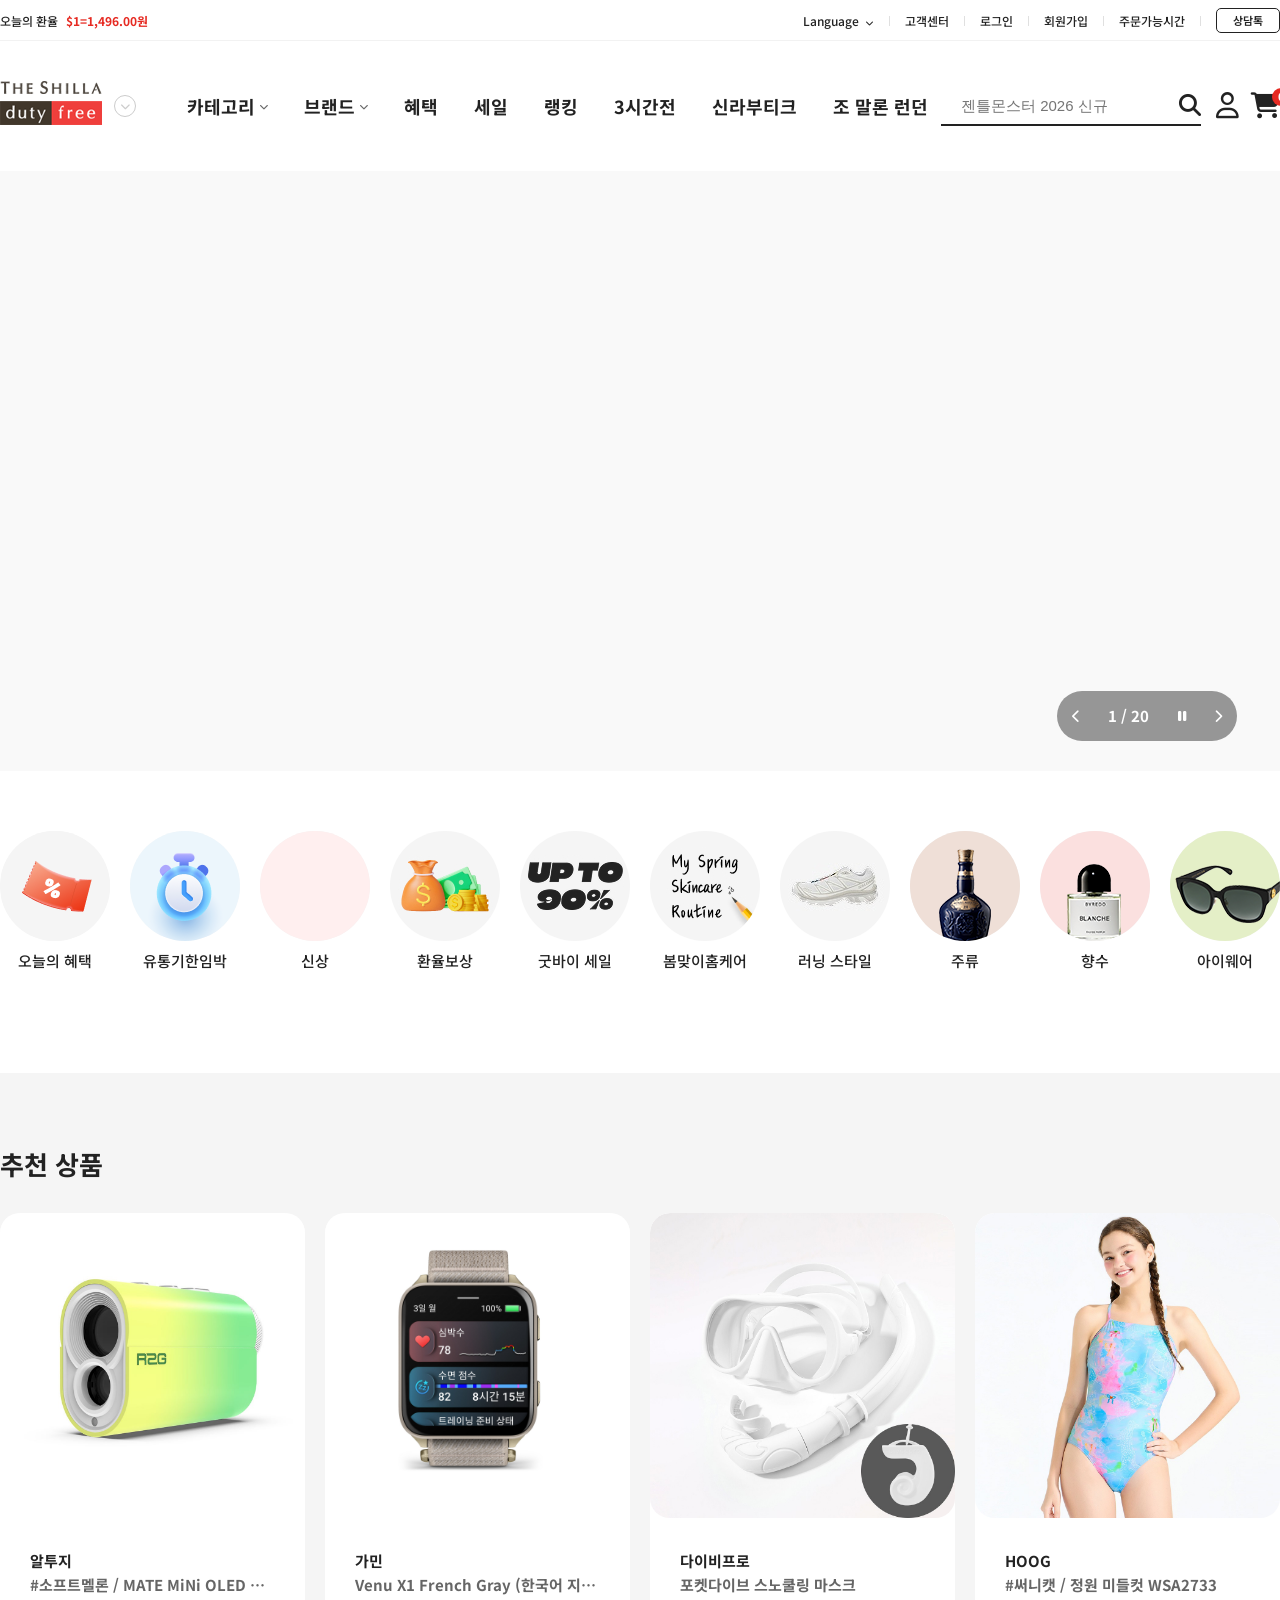
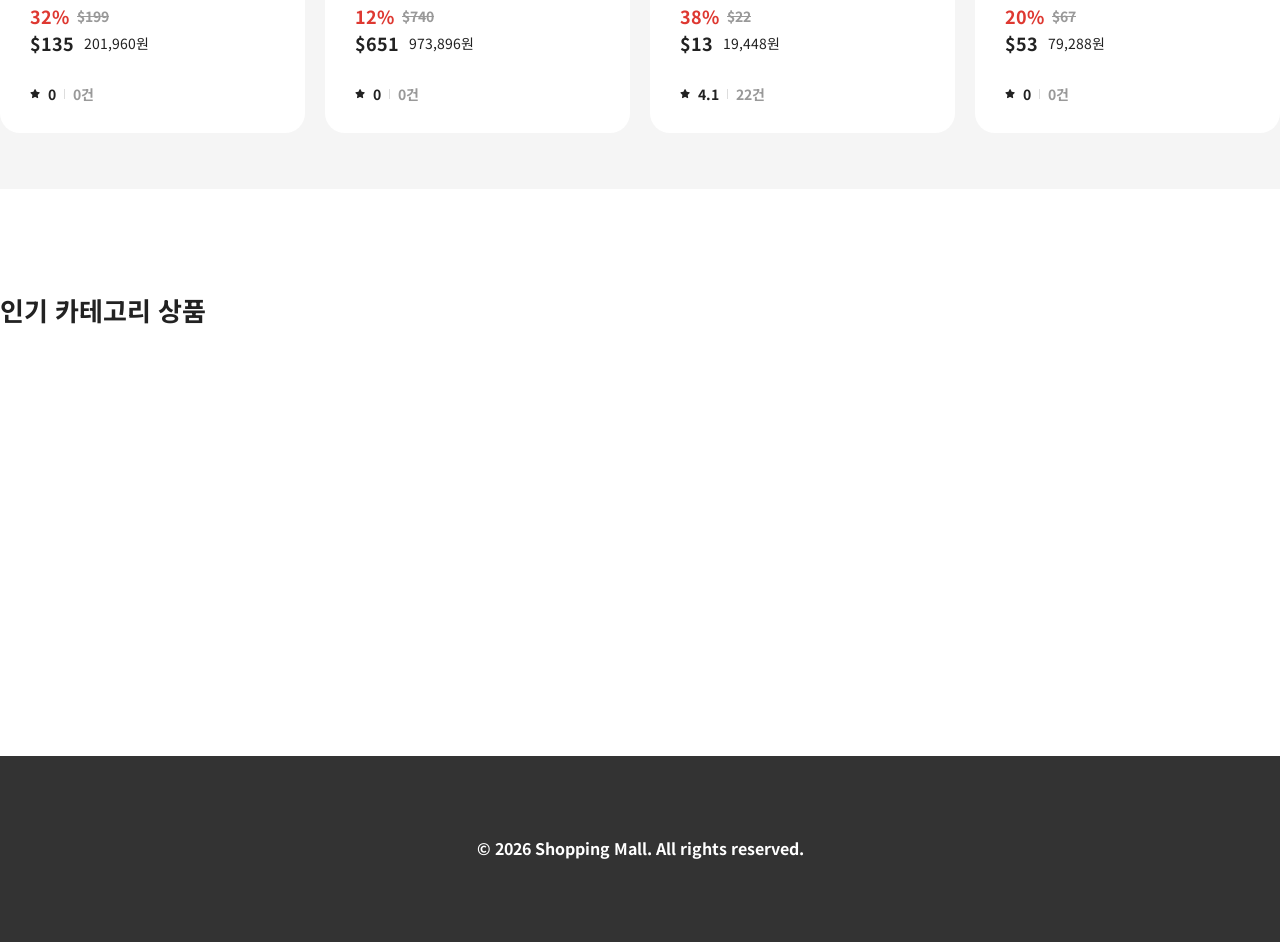
==== commit e6b04e1d: "Checkpoint: Before adding 5-column slider JS logic" ====
--- a/index.html
+++ b/index.html
@@ -188,6 +188,23 @@
         </div>
     </section>
 
+    <section id="module-products-5">
+        <div class="container">
+            <div class="module-title-box">
+                <strong>인기 카테고리 상품</strong>
+            </div>
+            <div class="module-slider-wrap">
+                <div class="module-list-container">
+                    <ul class="module-list-5">
+                        <!-- JS에서 5단 카드가 렌더링될 예정 -->
+                    </ul>
+                </div>
+                <button type="button" class="btn-module-nav-5 btn-prev"><i class="fa-solid fa-chevron-left"></i></button>
+                <button type="button" class="btn-module-nav-5 btn-next"><i class="fa-solid fa-chevron-right"></i></button>
+            </div>
+        </div>
+    </section>
+
     <footer id="footer">
         <div class="container">
             <p>&copy; 2026 Shopping Mall. All rights reserved.</p>
--- a/style.css
+++ b/style.css
@@ -109,6 +109,10 @@
     width: 100%;
     transition: all 0.4s cubic-bezier(0.4, 0, 0.2, 1);
     z-index: 1000;
+}
+
+header.fixed .header-top {
+    display: none;
 }
 
 header.fixed .header-nav {
@@ -1030,163 +1034,6 @@
     right: calc(50% - 680px);
 }
 
-/* 지금 많이 보는 상품이에요 섹션 */
-#popular-products {
-    width: 100%;
-    height: 716px;
-    padding: 70px 0 60px;
-    background-color: #fff;
-    box-sizing: border-box;
-    overflow: hidden;
-}
-
-#popular-products .container {
-    width: 1280px;
-    margin: 0 auto;
-    position: relative;
-}
-
-.popular-title-box {
-    width: 1280px;
-    height: 71.6px;
-    padding: 0 0 30px;
-    box-sizing: border-box;
-}
-
-.popular-title-box strong {
-    font-family: "Noto Sans", sans-serif;
-    font-size: 28px;
-    font-weight: 700;
-    color: #333;
-    margin: 0;
-    display: block;
-}
-
-.popular-slider-wrap {
-    width: 1280px;
-    height: 520px;
-    position: relative;
-}
-
-.popular-list-container {
-    width: 100%;
-    height: 100%;
-    overflow: hidden;
-}
-
-.popular-list {
-    display: flex;
-    gap: 20px;
-    transition: transform 0.5s ease-in-out;
-    padding: 0;
-    margin: 0;
-    list-style: none;
-}
-
-.popular-item {
-    flex: 0 0 305px;
-    height: 520px;
-    padding: 0 0 50px; /* 하단 패딩 50px */
-    box-sizing: border-box;
-}
-
-.popular-item .product-card {
-    width: 305px;
-    height: 100%;
-    display: flex;
-    flex-direction: column;
-}
-
-.popular-item .product-img {
-    width: 305px;
-    height: 305px; /* 이미지 305x305 */
-    background-color: #f5f5f5;
-    overflow: hidden;
-    margin-bottom: 0;
-}
-
-.popular-item .product-info {
-    width: 305px;
-    height: 158.6px; /* 텍스트 박스 높이 158.6px */
-    padding: 20px 0 0;
-    text-align: left; /* 좌측 정렬 */
-    box-sizing: border-box;
-}
-
-.popular-item .product-info .brand {
-    font-size: 14px;
-    font-weight: 700;
-    color: #222;
-    margin-bottom: 8px;
-    text-transform: uppercase;
-}
-
-.popular-item .product-info .name {
-    font-size: 15px;
-    color: #666;
-    margin-bottom: 12px;
-    line-height: 1.4;
-    height: 42px;
-    font-weight: 400;
-    display: -webkit-box;
-    line-clamp: 2;
-    -webkit-line-clamp: 2;
-    -webkit-box-orient: vertical;
-    overflow: hidden;
-}
-
-.popular-item .product-info .price {
-    font-size: 18px;
-    font-weight: 700;
-    color: #222;
-}
-
-.popular-item .product-info .price span {
-    font-size: 14px;
-    font-weight: 400;
-    color: #999;
-    margin-left: 5px;
-}
-
-/* 네비게이션 버튼 (main_icons 스타일로 통일) */
-.btn-popular-nav {
-    position: absolute;
-    top: 50%;
-    transform: translateY(-50%);
-    width: 60px;
-    height: 60px;
-    background: rgba(255, 255, 255, 0.5);
-    border: 1px solid #eee;
-    border-radius: 12px;
-    color: #222;
-    font-size: 24px;
-    cursor: pointer;
-    display: flex;
-    align-items: center;
-    justify-content: center;
-    opacity: 0; /* 평소엔 안보임 */
-    transition: all 0.3s ease;
-    z-index: 20;
-    box-shadow: 0 4px 10px rgba(0,0,0,0.1);
-}
-
-#popular-products:hover .btn-popular-nav {
-    opacity: 1; /* 섹션 호버 시 노출 */
-}
-
-.btn-popular-nav:hover {
-    background: rgba(255, 255, 255, 1);
-    box-shadow: 0 6px 15px rgba(0,0,0,0.15);
-}
-
-.btn-popular-nav.btn-prev {
-    left: calc(50% - 680px); /* 1280px 컨테이너 바깥쪽 배치 */
-}
-
-.btn-popular-nav.btn-next {
-    right: calc(50% - 680px);
-}
-
 #main {
     padding: 80px 0;
 }
@@ -1752,3 +1599,131 @@
 
 .btn-module-nav.btn-prev { left: -30px; }
 .btn-module-nav.btn-next { right: -30px; }
+
+/* ========================================= */
+/* 5단 상품 슬라이더 전용 스타일 */
+/* ========================================= */
+#module-products-5 {
+    width: 100%;
+    height: 467px; /* 4단보다 약간 작게 조절 가능 */
+    margin: 100px 0 0; /* 상하 간격 조절 */
+    background-color: #fff;
+    overflow: hidden;
+}
+
+#module-products-5 .container {
+    width: 1280px;
+    margin: 0 auto;
+    position: relative;
+}
+
+.module-list-5 {
+    display: flex;
+    transition: transform 0.5s ease;
+    gap: 20px;
+}
+
+.module-item-5 {
+    flex: 0 0 240px; /* 5단 배열을 위한 240px 너비 */
+    list-style: none;
+}
+
+/* 5단 상품 카드 디자인 (너비 240px에 최적화) */
+.module-card-5 {
+    width: 240px;
+    height: 450px;
+    box-sizing: border-box;
+    display: flex;
+    flex-direction: column;
+    border-radius: 15px;
+    overflow: hidden;
+    background-color: #fff;
+}
+
+.module-card-5 .img-box {
+    width: 240px;
+    height: 240px;
+    min-width: 240px;
+    min-height: 240px;
+    overflow: hidden;
+    background-color: #f5f5f5;
+    margin-bottom: 15px;
+    border-radius: 15px;
+    position: relative;
+}
+
+.module-card-5 .img-box img {
+    width: 100%;
+    height: 100%;
+    object-fit: cover;
+}
+
+.module-card-5 .info-box {
+    width: 240px;
+    padding: 0 15px;
+    display: flex;
+    flex-direction: column;
+    text-align: left;
+    box-sizing: border-box;
+}
+
+.module-card-5 .info-box .brand {
+    font-size: 13px;
+    font-weight: 700;
+    margin-bottom: 4px;
+}
+
+.module-card-5 .info-box .name {
+    font-size: 13px;
+    color: #666;
+    line-height: 1.4;
+    height: 18px;
+    margin-bottom: 10px;
+    white-space: nowrap;
+    overflow: hidden;
+    text-overflow: ellipsis;
+}
+
+.module-card-5 .info-box .price-top {
+    display: flex;
+    align-items: center;
+    gap: 6px;
+    margin-bottom: 2px;
+}
+
+.module-card-5 .info-box .discount {
+    font-size: 16px;
+    font-weight: 700;
+    color: #de3831;
+}
+
+.module-card-5 .info-box .final-usd {
+    font-size: 16px;
+    font-weight: 700;
+}
+
+/* 슬라이더 버튼 (5단 전용) */
+.btn-module-nav-5 {
+    position: absolute;
+    top: 50%;
+    transform: translateY(-50%);
+    width: 50px;
+    height: 50px;
+    background: rgba(255, 255, 255, 0.8);
+    border: 1px solid #eee;
+    border-radius: 50%;
+    cursor: pointer;
+    z-index: 10;
+    display: flex;
+    align-items: center;
+    justify-content: center;
+    transition: all 0.3s;
+    opacity: 0;
+}
+
+#module-products-5:hover .btn-module-nav-5 {
+    opacity: 1;
+}
+
+.btn-module-nav-5.btn-prev { left: -25px; }
+.btn-module-nav-5.btn-next { right: -25px; }
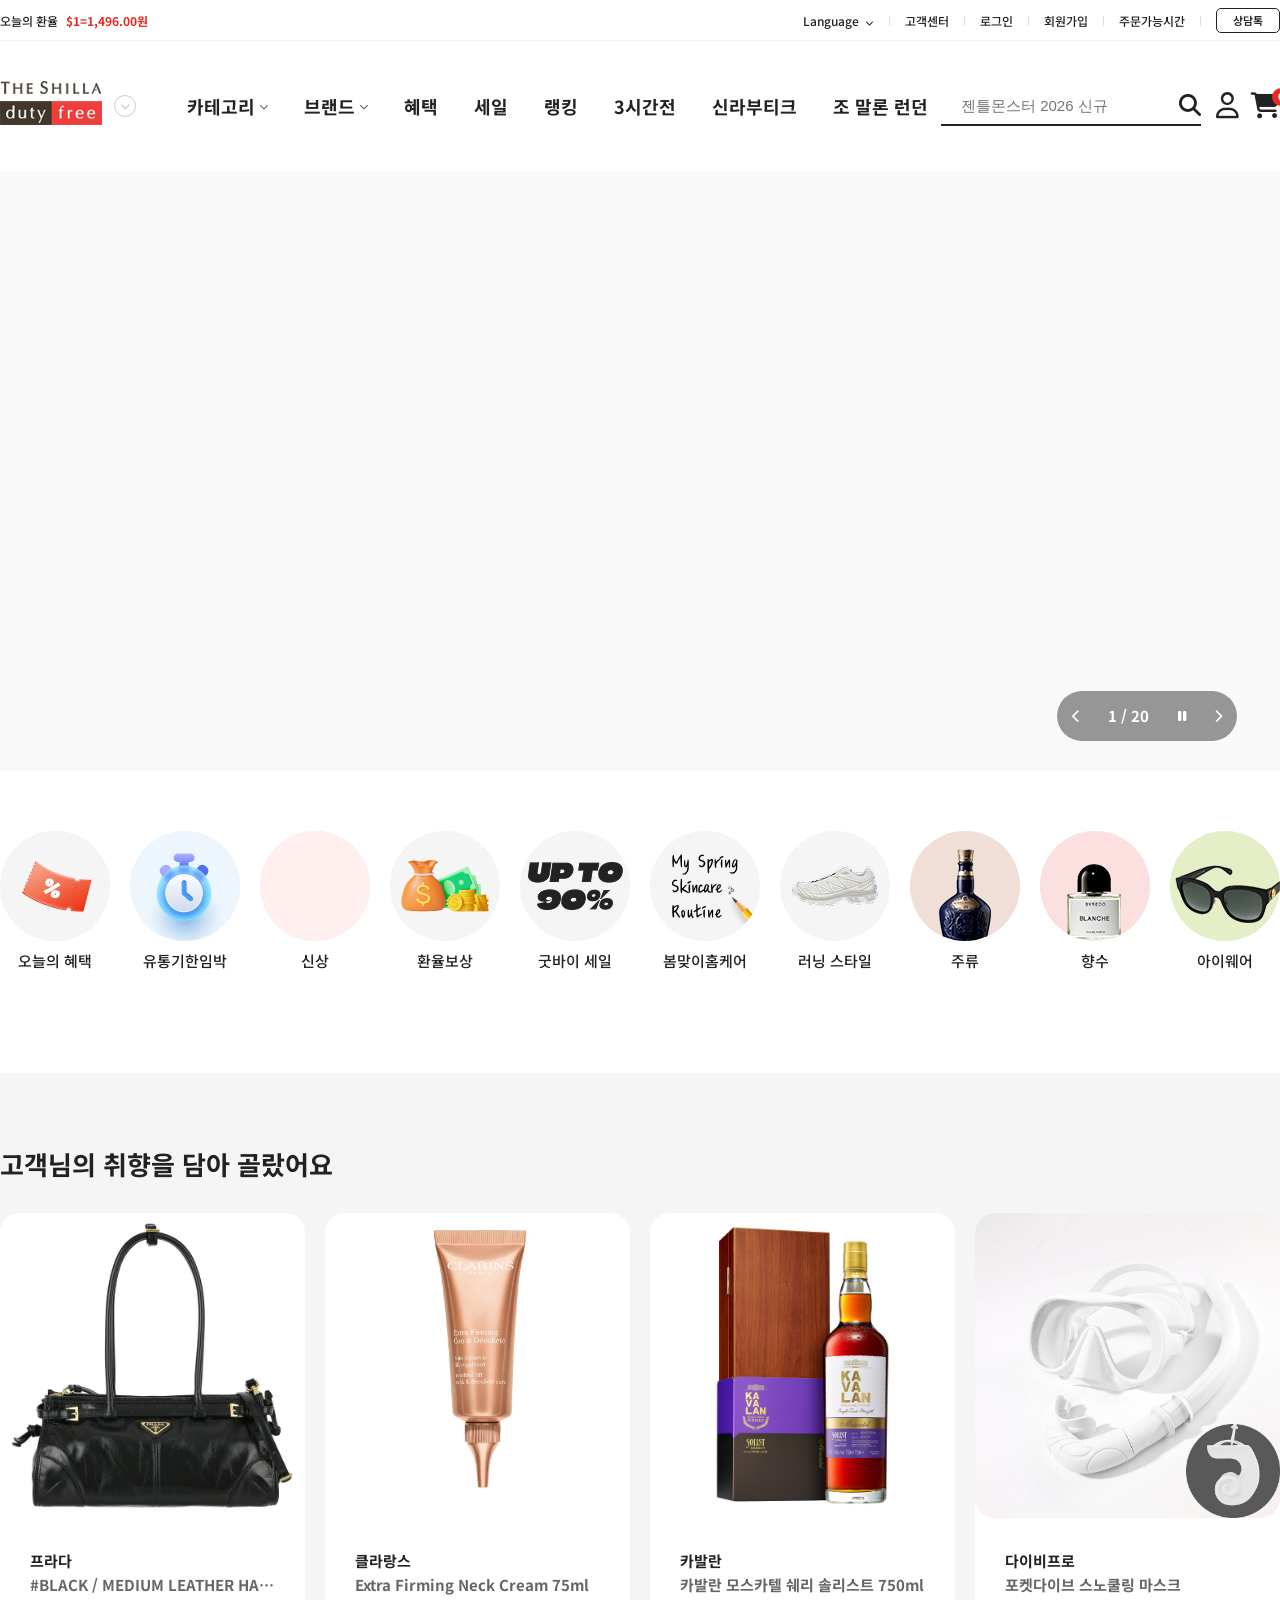
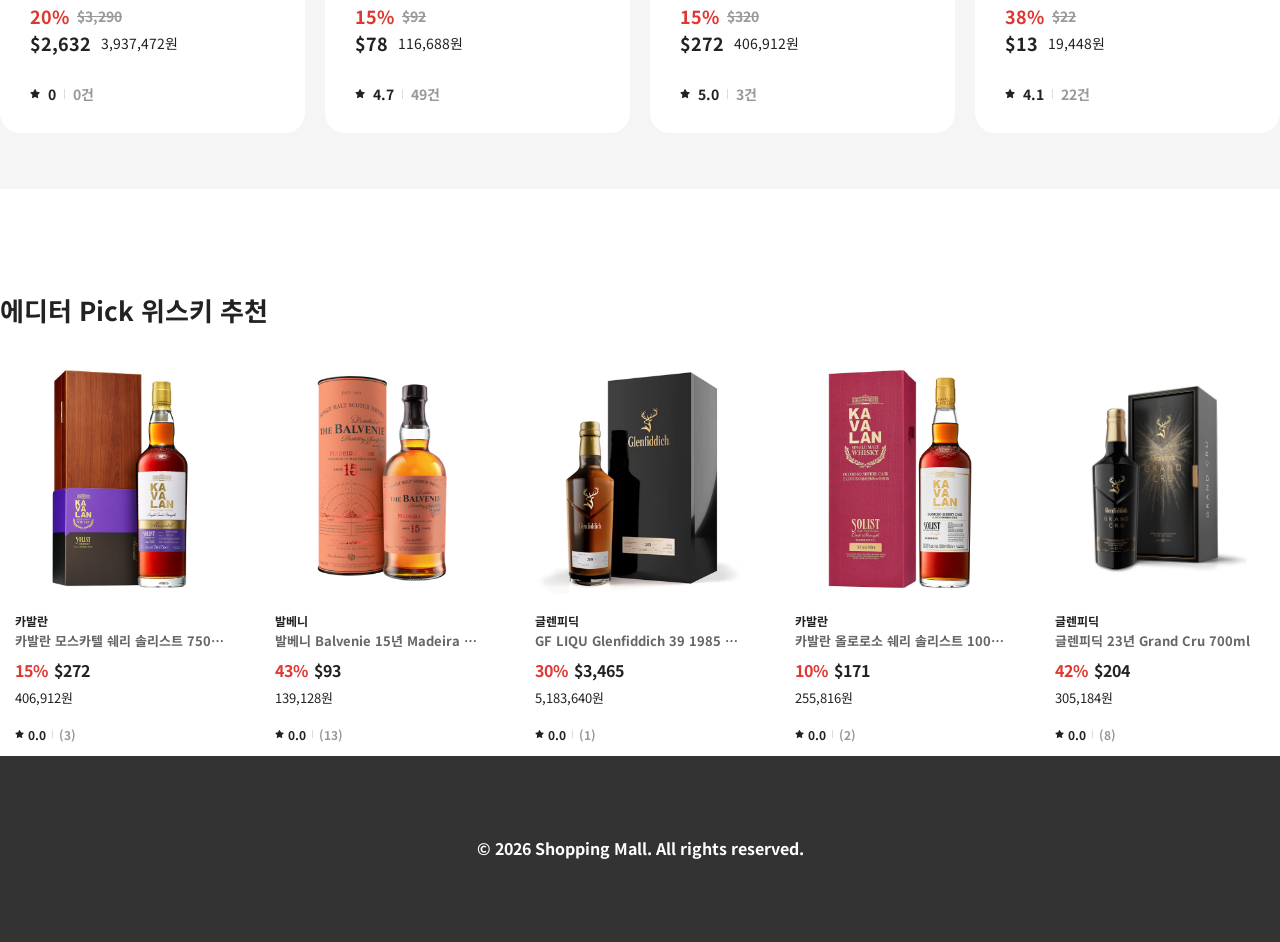
==== commit f414dd8b: "feat: 4단 섹션 10개 제한 및 5단 싱글몰트위스키 전체 노출 (랜덤 정렬)" ====
--- a/index.html
+++ b/index.html
@@ -174,7 +174,7 @@
     <section id="module-products">
         <div class="container">
             <div class="module-title-box">
-                <strong>추천 상품</strong>
+                <strong>고객님의 취향을 담아 골랐어요</strong>
             </div>
             <div class="module-slider-wrap">
                 <div class="module-list-container">
@@ -191,7 +191,7 @@
     <section id="module-products-5">
         <div class="container">
             <div class="module-title-box">
-                <strong>인기 카테고리 상품</strong>
+                <strong>에디터 Pick 위스키 추천</strong>
             </div>
             <div class="module-slider-wrap">
                 <div class="module-list-container">
--- a/style.css
+++ b/style.css
@@ -281,7 +281,7 @@
     display: block; /* 호버 시 브랜드 박스 노출 */
 }
 
-/* 브랜드 메뉴 (.brand_wrap) 전체 스타일 - 초기 설정 복구 */
+/* 브랜드 메뉴 (.brand_wrap) 전체 스타일 */
 .brand_wrap {
     display: none;
     position: absolute;
@@ -295,7 +295,7 @@
     box-sizing: border-box;
 }
 
-/* 1열: 검색창 (340*40) */
+/* 1행: 검색창 (340*40) */
 .brand-row-1 {
     width: 340px;
 }
@@ -345,7 +345,7 @@
     color: #222;
 }
 
-/* 2열: 정렬 필터 (340*50) */
+/* 2행: 정렬 필터 (340*50) */
 .brand-row-2 {
     width: 340px;
     height: 50px;
@@ -367,15 +367,15 @@
     font-size: 14px;
     color: #999;
     cursor: pointer;
-    font-weight: 400; /* 볼드 제거 */
-    font-family: 'Malgun Gothic', '맑은 고딕', sans-serif; /* 맑은 고딕 적용 */
+    font-weight: 400;
+    font-family: 'Malgun Gothic', '맑은 고딕', sans-serif;
     transition: color 0.2s;
     text-align: left;
 }
 
 .sort-btn.active {
-    color: #e62a22; /* 요청하신 레드 컬러 */
-    font-weight: 400; /* 활성화 시에도 볼드 제거 */
+    color: #e62a22;
+    font-weight: 400;
 }
 
 .brand-sort .dot {
@@ -384,12 +384,12 @@
     font-weight: bold;
 }
 
-/* 3열: 브랜드 리스트 및 인덱스 */
+/* 3행: 브랜드 리스트 및 인덱스 */
 .brand-row-3 {
-    width: 350px; /* 320 + 30 */
-    display: flex;
-    position: relative;
-    height: 400px; /* 스크롤을 위한 3열의 고정 높이 설정 */
+    width: 350px;
+    display: flex;
+    position: relative;
+    height: 400px; /* 스크롤을 위한 고정 높이 */
 }
 
 .brand-list-scroll {
@@ -399,7 +399,7 @@
     position: relative;
 }
 
-/* 스크롤바 숨기기: 투명하게 */
+/* 스크롤바 숨기기 */
 .brand-list-scroll::-webkit-scrollbar {
     width: 0;
     background: transparent;
@@ -420,8 +420,8 @@
     padding: 15px 0 0; 
     box-sizing: border-box;
     display: flex;
-    align-items: center; /* 세로 중앙 정렬 */
-    border-bottom: none; /* 밑줄 제거 */
+    align-items: center;
+    border-bottom: none;
 }
 
 header.fixed .brand_wrap {
@@ -434,8 +434,8 @@
     white-space: nowrap;
     overflow: hidden;
     text-overflow: ellipsis;
-    font-size: 14px; /* 13px로 수정 */
-    margin: 0 0 0 10px; /* 좌측 마진 10px 추가 */
+    font-size: 14px;
+    margin: 0 0 0 10px;
 }
 
 .brand-index-nav {
@@ -445,7 +445,7 @@
     display: flex;
     flex-direction: column;
     align-items: center;
-    gap: 12px; /* 세로 간격을 12px로 확대 */
+    gap: 12px;
     overflow-y: auto;
     box-sizing: border-box;
 }
@@ -458,7 +458,7 @@
 .brand-index-nav button {
     background: none;
     border: none;
-    font-size: 18px; /* 요청하신 18px */
+    font-size: 18px;
     color: #999;
     cursor: pointer;
     font-weight: 500;
@@ -470,7 +470,7 @@
     font-weight: 700;
 }
 
-/* 4열: 위시리스트 (340*80) */
+/* 4행: 찜리스트 (340*80) */
 .brand-row-4 {
     width: 340px;
     height: 80px;
@@ -584,7 +584,7 @@
     font-size: 15px !important;
     font-weight: 530;
     color: #444;
-    font-family: 'Malgun Gothic', '맑은 고딕', sans-serif; /* 맑은 고딕 적용 */
+    font-family: 'Malgun Gothic', '맑은 고딕', sans-serif;
 }
 
 .depth3 ul li a:hover {
@@ -614,7 +614,7 @@
 
 .promo-grid {
     display: flex;
-    gap: 15px; /* 110*2 + 15 = 235px (컨텐츠 폭 250px 내 안정적 배치) */
+    gap: 15px;
 }
 
 .promo-item {
@@ -641,7 +641,7 @@
 
 .brand-circles {
     display: flex;
-    gap: 12px; /* 66*3 + 12*2 = 222px (컨텐츠 폭 250px 내 안정적 배치) */
+    gap: 12px;
 }
 
 .brand-item {
@@ -672,7 +672,7 @@
     font-weight: 700;
     white-space: nowrap;
     overflow: hidden;
-    text-overflow: ellipsis; /* 66px 초과 시 ... 처리 */
+    text-overflow: ellipsis;
 }
 
 .circle.bg-black { background: #000 !important; }
@@ -827,7 +827,7 @@
     display: block;
 }
 
-/* 비디오 슬라이드 배경 */
+/* 비디오 슬라이더 배경 */
 .slide video {
     position: absolute;
     top: 50%;
@@ -866,11 +866,11 @@
     height: 120px;
     margin: 15px 0 0;
     font-size: 40px;
-    font-weight: 400; /* 볼드 제거 */
-    color: #000; /* 검은색 */
+    font-weight: 400;
+    color: #000;
     line-height: 1.2;
     font-family: 'Malgun Gothic', '맑은 고딕', sans-serif;
-    text-shadow: none; /* 테두리/그림자 제거 */
+    text-shadow: none;
 }
 
 /* 내용 박스 (500*27) */
@@ -879,10 +879,10 @@
     height: 27px;
     margin: 40px 0 0;
     font-size: 18px;
-    font-weight: 400; /* 볼드 제거 */
-    color: #000; /* 검은색 */
+    font-weight: 400;
+    color: #000;
     font-family: 'Malgun Gothic', '맑은 고딕', sans-serif;
-    text-shadow: none; /* 테두리/그림자 제거 */
+    text-shadow: none;
 }
 
 .btn-more {
@@ -960,7 +960,7 @@
 .icons-list {
     display: flex;
     transition: transform 0.5s ease;
-    gap: 20px; /* 10개가 1280px에 딱 맞도록 간격 조정 ( (1280 - 1100) / 9 = 20 ) */
+    gap: 20px;
     padding: 0;
     margin: 0;
 }
@@ -1002,23 +1002,23 @@
     transform: translateY(-50%);
     width: 60px;
     height: 60px;
-    background: rgba(255, 255, 255, 0.5); /* 흰색 반투명 박스 */
+    background: rgba(255, 255, 255, 0.5);
     border: 1px solid #eee;
-    border-radius: 12px; /* 각 동글하게 */
-    color: #222; /* 화살표 색상 변경 */
+    border-radius: 12px;
+    color: #222;
     font-size: 24px;
     cursor: pointer;
     display: flex;
     align-items: center;
     justify-content: center;
-    opacity: 0; /* 평소엔 안보임 */
+    opacity: 0;
     transition: all 0.3s ease;
     z-index: 20;
-    box-shadow: 0 4px 10px rgba(0,0,0,0.1); /* 은은한 그림자 */
+    box-shadow: 0 4px 10px rgba(0,0,0,0.1);
 }
 
 #main-icons:hover .btn-icon-nav {
-    opacity: 1; /* 커서 갖다대면 나옴 */
+    opacity: 1;
 }
 
 .btn-icon-nav:hover {
@@ -1027,7 +1027,7 @@
 }
 
 .btn-icon-nav.btn-prev {
-    left: calc(50% - 680px); /* 1280/2 + 여유공간 */
+    left: calc(50% - 680px);
 }
 
 .btn-icon-nav.btn-next {
@@ -1113,17 +1113,17 @@
 
 footer {
     width: 100%;
-    padding: 80px 0; /* 상하 패딩 확대 */
+    padding: 80px 0;
     text-align: center;
     background: #333 !important;
     color: #fff;
-    position: relative; /* 위치 고정 */
-    clear: both; /* 플로팅 요소 영향 차단 */
-    margin-top: 0; /* 섹션 자체 패딩으로 조절되므로 0으로 설정하거나 필요시 추가 */
+    position: relative;
+    clear: both;
+    margin-top: 0;
 }
 
 /* ========================================= */
-/* 4단 프로덕트 모듈형 섹션 (슬라이더) */
+/* 4단 프로덕트 모듈 섹션 (슬라이더) */
 /* ========================================= */
 #module-products {
     width: 100%;
@@ -1166,11 +1166,11 @@
 }
 
 .module-item {
-    flex: 0 0 305px; /* 너비 고정 및 압축 방지 */
+    flex: 0 0 305px;
     list-style: none;
 }
 
-/* 4단 프로덕트 모듈형 카드 (305*520) */
+/* 4단 프로덕트 모듈 카드 (305*520) */
 .module-card {
     width: 305px;
     height: 520px;
@@ -1180,223 +1180,7 @@
     flex-direction: column;
     border-radius: 20px;
     overflow: hidden;
-    background-color: #fff; /* 배경색 흰색 고정 */
-}
-
-.module-card .img-box {
-    width: 305px;
-    height: 305px;
-    min-width: 305px; /* 절대 줄어들지 않게 고정 */
-    min-height: 305px; /* 절대 줄어들지 않게 고정 */
-    overflow: hidden;
-    background-color: #f5f5f5;
-    margin-bottom: 20px;
-    border-radius: 20px;
-    position: relative; /* 오버레이 기준점 */
-}
-
-/* 이미지 호버 오버레이 */
-.img-overlay {
-    position: absolute;
-    top: 0;
-    left: 0;
-    width: 100%;
-    height: 100%;
-    background-color: rgba(255, 255, 255, 0.5); /* 흰 배경 50% */
-    display: flex;
-    align-items: center;
-    justify-content: center;
-    opacity: 0; /* 평소엔 숨김 */
-    transition: opacity 0.3s ease;
-    z-index: 5;
-}
-
-.module-card .img-box:hover .img-overlay {
-    opacity: 1; /* 호버 시 노출 */
-}
-
-.overlay-btns {
-    display: flex;
-    gap: 10px;
-}
-
-.overlay-btns button {
-    width: 50px;
-    height: 50px;
-    background-color: rgba(0, 0, 0, 0.8); /* 검정 박스 80% */
-    border: none;
-    color: #fff;
-    font-size: 20px;
-    cursor: pointer;
-    display: flex;
-    align-items: center;
-    justify-content: center;
-    transition: background-color 0.2s;
-    border-radius: 10px; /* 버튼 모서리 미세 라운드 */
-}
-
-.overlay-btns button:hover {
-    background-color: rgba(0, 0, 0, 1); /* 호버 시 완전 검정 */
-}
-
-.module-card .img-box img {
-    width: 100%;
-    height: 100%;
-    object-fit: cover;
-}
-
-.module-card .info-box {
-    width: 305px;
-    height: 145px;
-    padding: 0px 30px 0; /* 상하좌우 패딩 균형 조정 */
-    display: flex;
-    flex-direction: column;
-    justify-content: center; /* 중앙 정렬로 시각적 안정감 부여 */
-    text-align: left;
-    box-sizing: border-box;
-    overflow: hidden; /* 박스 밖으로 나가는 것 방지 */
-}
-
-.module-card .info-box .brand {
-    font-size: 15px;
-    font-weight: 700;
-    color: #222;
-    text-transform: uppercase;
-    line-height: 1.2;
-    margin-bottom: 4px;
-    display: block;
-}
-
-.module-card .info-box .name {
-    font-size: 15px;
-    color: #666;
-    line-height: 1.4;
-    height: 21px; /* 15px * 1.4 정확한 1줄 높이 */
-    margin-bottom: 12px;
-    display: block;
-    white-space: nowrap;
-    overflow: hidden;
-    text-overflow: ellipsis;
-    visibility: visible !important; /* 강제 노출 */
-    opacity: 1 !important;
-}
-
-.module-card .info-box .price-top {
-    display: flex;
-    align-items: center;
-    gap: 8px;
-    margin-bottom: 4px;
-    line-height: 1;
-}
-
-.module-card .info-box .discount {
-    font-size: 18px;
-    font-weight: 700;
-    color: #de3831;
-}
-
-.module-card .info-box .original-price {
-    font-size: 14px;
-    color: #999;
-    text-decoration: line-through;
-}
-
-.module-card .info-box .price-bottom {
-    display: flex;
-    align-items: center;
-    margin-bottom: 12px;
-    gap: 10px;
-}
-
-.module-card .info-box .final-usd {
-    font-size: 18px;
-    font-weight: 700;
-    color: #222;
-}
-
-.module-card .info-box .final-krw {
-    font-size: 14px;
-    color: #222;
-    font-weight: 400;
-}
-
-/* 5열: 별점 + 리뷰 수 */
-.module-card .info-box .review-row {
-    display: flex;
-    align-items: center;
-    gap: 8px;
-    font-size: 14px;
-    color: #666;
-}
-
-.module-card .info-box .review-row .star {
-    color: #222;
-    font-size: 9px;
-}
-
-.module-card .info-box .review-row .score {
-    font-weight: 700;
-    color: #222;
-}
-
-.module-card .info-box .review-row .divider {
-    width: 1px;
-    height: 10px;
-    background-color: #ddd;
-}
-
-.module-card .info-box .review-row .count {
-    color: #999;
-}
-
-/* 슬라이더 버튼 */
-.btn-module-nav {
-    position: absolute;
-    top: 50%;
-    transform: translateY(-50%);
-    width: 60px; /* 크기 약간 확대 */
-    height: 60px;
-    background: rgba(255, 255, 255, 0.8);
-    border: 1px solid #eee;
-    /* border-radius 제거하여 네모나게 설정 */
-    cursor: pointer;
-    z-index: 10;
-    display: flex;
-    align-items: center;
-    justify-content: center;
-    transition: all 0.3s;
-    opacity: 0; /* 평소엔 숨김 */
-}
-
-#module-products:hover .btn-module-nav {
-    opacity: 1; /* 섹션 호버 시 노출 */
-}
-
-.btn-module-nav:hover {
-    background: #fff;
-    box-shadow: 0 4px 10px rgba(0,0,0,0.1);
-}
-
-.btn-module-nav.btn-prev { left: -30px; border-radius: 15px; }
-.btn-module-nav.btn-next { right: -30px; border-radius: 15px; }
-/* 4단 프로덕트 모듈형 카드 (305*520) */
-.module-card {
-    width: 305px;
-    height: 520px;
-    padding: 0 0 50px;
-    box-sizing: border-box;
-    display: flex;
-    flex-direction: column;
-    border-radius: 20px;
-    overflow: hidden;
     background-color: #fff;
-}
-
-.module-link {
-    display: block;
-    text-decoration: none;
-    color: inherit;
-    width: 100%;
 }
 
 .module-card .img-box {
@@ -1448,7 +1232,7 @@
     align-items: center;
     justify-content: center;
     transition: background-color 0.2s;
-    border-radius: 4px;
+    border-radius: 10px;
 }
 
 .overlay-btns button:hover {
@@ -1493,6 +1277,8 @@
     white-space: nowrap;
     overflow: hidden;
     text-overflow: ellipsis;
+    visibility: visible !important;
+    opacity: 1 !important;
 }
 
 .module-card .info-box .price-top {
@@ -1534,7 +1320,73 @@
     font-weight: 400;
 }
 
-/* 5열: 리뷰 영역 (링크 제외) */
+/* 별점 및 리뷰 행 */
+.module-card .info-box .review-row {
+    display: flex;
+    align-items: center;
+    gap: 8px;
+    font-size: 14px;
+    color: #666;
+}
+
+.module-card .info-box .review-row .star {
+    color: #222;
+    font-size: 9px;
+}
+
+.module-card .info-box .review-row .score {
+    font-weight: 700;
+    color: #222;
+}
+
+.module-card .info-box .review-row .divider {
+    width: 1px;
+    height: 10px;
+    background-color: #ddd;
+}
+
+.module-card .info-box .review-row .count {
+    color: #999;
+}
+
+/* 슬라이더 버튼 */
+.btn-module-nav {
+    position: absolute;
+    top: 50%;
+    transform: translateY(-50%);
+    width: 60px;
+    height: 60px;
+    background: rgba(255, 255, 255, 0.8);
+    border: 1px solid #eee;
+    cursor: pointer;
+    z-index: 10;
+    display: flex;
+    align-items: center;
+    justify-content: center;
+    transition: all 0.3s;
+    opacity: 0;
+}
+
+#module-products:hover .btn-module-nav {
+    opacity: 1;
+}
+
+.btn-module-nav:hover {
+    background: #fff;
+    box-shadow: 0 4px 10px rgba(0,0,0,0.1);
+}
+
+.btn-module-nav.btn-prev { left: -30px; border-radius: 15px; }
+.btn-module-nav.btn-next { right: -30px; border-radius: 15px; }
+
+.module-link {
+    display: block;
+    text-decoration: none;
+    color: inherit;
+    width: 100%;
+}
+
+/* 리뷰 영역 (링크 제외) */
 .review-box {
     width: 100%;
     padding: 0 30px;
@@ -1569,8 +1421,227 @@
     color: #999;
 }
 
-/* 슬라이더 버튼 */
-.btn-module-nav {
+/* ========================================= */
+/* 5단 상품 슬라이더 전용 스타일 */
+/* ========================================= */
+#module-products-5 {
+    width: 100%;
+    height: 467px;
+    margin: 100px 0 0;
+    background-color: #fff;
+    overflow: hidden;
+}
+
+#module-products-5 .container {
+    width: 1280px;
+    margin: 0 auto;
+    position: relative;
+}
+
+.module-list-5 {
+    display: flex;
+    transition: transform 0.5s ease;
+    gap: 20px;
+}
+
+.module-item-5 {
+    flex: 0 0 240px;
+    list-style: none;
+}
+
+/* 5단 상품 카드 디자인 (너비 240px에 최적화) */
+.module-card-5 {
+    width: 240px;
+    height: 397px;
+    box-sizing: border-box;
+    display: flex;
+    flex-direction: column;
+    border-radius: 15px;
+    overflow: hidden;
+    background-color: #fff;
+}
+
+.module-card-5 .img-box {
+    width: 240px;
+    height: 240px;
+    min-width: 240px;
+    min-height: 240px;
+    overflow: hidden;
+    background-color: #f5f5f5;
+    margin-bottom: 0;
+    border-radius: 15px;
+    position: relative;
+}
+
+/* 5단 카드 이미지 호버 오버레이 */
+.module-card-5 .img-box .img-overlay {
+    position: absolute;
+    top: 0;
+    left: 0;
+    width: 100%;
+    height: 100%;
+    background-color: rgba(255, 255, 255, 0.4);
+    display: flex;
+    align-items: center;
+    justify-content: center;
+    opacity: 0;
+    transition: opacity 0.3s ease;
+    z-index: 5;
+    border-radius: 15px;
+}
+
+.module-card-5 .img-box:hover .img-overlay {
+    opacity: 1;
+}
+
+.module-card-5 .overlay-btns {
+    display: flex;
+    gap: 8px;
+}
+
+.module-card-5 .overlay-btns button {
+    width: 44px; /* 5단 너비에 맞춰 약간 축소 */
+    height: 44px;
+    background-color: rgba(0, 0, 0, 0.8);
+    border: none;
+    color: #fff;
+    font-size: 18px;
+    cursor: pointer;
+    display: flex;
+    align-items: center;
+    justify-content: center;
+    transition: all 0.2s;
+    border-radius: 8px;
+}
+
+.module-card-5 .overlay-btns button:hover {
+    background-color: rgba(0, 0, 0, 1);
+    transform: translateY(-2px);
+}
+
+.module-card-5 .img-box img {
+    width: 100%;
+    height: 100%;
+    object-fit: cover;
+}
+
+.module-card-5 .info-box {
+    width: 240px;
+    height: 157px;
+    padding: 12px 15px;
+    display: flex;
+    flex-direction: column;
+    text-align: left;
+    box-sizing: border-box;
+}
+
+.module-card-5 .info-box .brand {
+    font-size: 12px;
+    font-weight: 700;
+    margin-bottom: 2px;
+    color: #222;
+    text-transform: uppercase;
+}
+
+.module-card-5 .info-box .name {
+    font-size: 13px;
+    color: #666;
+    line-height: 1.4;
+    height: 18px;
+    margin-bottom: 8px;
+    white-space: nowrap;
+    overflow: hidden;
+    text-overflow: ellipsis;
+}
+
+.module-card-5 .info-box .price-top {
+    display: flex;
+    align-items: center;
+    gap: 6px;
+    margin-bottom: 0;
+}
+
+.module-card-5 .info-box .discount {
+    font-size: 16px;
+    font-weight: 700;
+    color: #de3831;
+}
+
+.module-card-5 .info-box .final-usd {
+    font-size: 16px;
+    font-weight: 700;
+}
+
+.module-card-5 .info-box .price-bottom {
+    margin-bottom: 6px;
+}
+
+.module-card-5 .info-box .final-krw {
+    font-size: 13px;
+    color: #222;
+    font-weight: 400;
+}
+
+/* 5단 카드 전용 리뷰 스타일 */
+.module-card-5 .info-box .review-row {
+    display: flex;
+    align-items: center;
+    gap: 4px;
+    font-size: 12px;
+    color: #666;
+    margin-top: auto;
+}
+
+.module-card-5 .info-box .review-row .star {
+    color: #222;
+    font-size: 8px;
+}
+
+.module-card-5 .info-box .review-row .score {
+    font-weight: 700;
+    color: #222;
+}
+
+.module-card-5 .info-box .review-row .divider {
+    width: 1px;
+    height: 8px;
+    background-color: #ddd;
+    margin: 0 2px;
+}
+
+.module-card-5 .info-box .review-row .count {
+    color: #999;
+}
+
+/* 슬라이더 버튼 (5단 전용) */
+.btn-module-nav-5 {
+    position: absolute;
+    top: 50%;
+    transform: translateY(-50%);
+    width: 50px;
+    height: 50px;
+    background: rgba(255, 255, 255, 0.8);
+    border: 1px solid #eee;
+    border-radius: 50%;
+    cursor: pointer;
+    z-index: 10;
+    display: flex;
+    align-items: center;
+    justify-content: center;
+    transition: all 0.3s;
+    opacity: 0;
+}
+
+#module-products-5:hover .btn-module-nav-5 {
+    opacity: 1;
+}
+
+.btn-module-nav-5.btn-prev { left: -25px; }
+.btn-module-nav-5.btn-next { right: -25px; }
+
+/* 슬라이더 버튼 (4단 & 5단 공통) */
+.btn-module-nav,
+.btn-module-nav-5 {
     position: absolute;
     top: 50%;
     transform: translateY(-50%);
@@ -1588,142 +1659,19 @@
     opacity: 0;
 }
 
-#module-products:hover .btn-module-nav {
+#module-products:hover .btn-module-nav,
+#module-products-5:hover .btn-module-nav-5 {
     opacity: 1;
 }
 
-.btn-module-nav:hover {
+.btn-module-nav:hover,
+.btn-module-nav-5:hover {
     background: #fff;
     box-shadow: 0 4px 10px rgba(0,0,0,0.1);
 }
 
-.btn-module-nav.btn-prev { left: -30px; }
-.btn-module-nav.btn-next { right: -30px; }
-
-/* ========================================= */
-/* 5단 상품 슬라이더 전용 스타일 */
-/* ========================================= */
-#module-products-5 {
-    width: 100%;
-    height: 467px; /* 4단보다 약간 작게 조절 가능 */
-    margin: 100px 0 0; /* 상하 간격 조절 */
-    background-color: #fff;
-    overflow: hidden;
-}
-
-#module-products-5 .container {
-    width: 1280px;
-    margin: 0 auto;
-    position: relative;
-}
-
-.module-list-5 {
-    display: flex;
-    transition: transform 0.5s ease;
-    gap: 20px;
-}
-
-.module-item-5 {
-    flex: 0 0 240px; /* 5단 배열을 위한 240px 너비 */
-    list-style: none;
-}
-
-/* 5단 상품 카드 디자인 (너비 240px에 최적화) */
-.module-card-5 {
-    width: 240px;
-    height: 450px;
-    box-sizing: border-box;
-    display: flex;
-    flex-direction: column;
-    border-radius: 15px;
-    overflow: hidden;
-    background-color: #fff;
-}
-
-.module-card-5 .img-box {
-    width: 240px;
-    height: 240px;
-    min-width: 240px;
-    min-height: 240px;
-    overflow: hidden;
-    background-color: #f5f5f5;
-    margin-bottom: 15px;
-    border-radius: 15px;
-    position: relative;
-}
-
-.module-card-5 .img-box img {
-    width: 100%;
-    height: 100%;
-    object-fit: cover;
-}
-
-.module-card-5 .info-box {
-    width: 240px;
-    padding: 0 15px;
-    display: flex;
-    flex-direction: column;
-    text-align: left;
-    box-sizing: border-box;
-}
-
-.module-card-5 .info-box .brand {
-    font-size: 13px;
-    font-weight: 700;
-    margin-bottom: 4px;
-}
-
-.module-card-5 .info-box .name {
-    font-size: 13px;
-    color: #666;
-    line-height: 1.4;
-    height: 18px;
-    margin-bottom: 10px;
-    white-space: nowrap;
-    overflow: hidden;
-    text-overflow: ellipsis;
-}
-
-.module-card-5 .info-box .price-top {
-    display: flex;
-    align-items: center;
-    gap: 6px;
-    margin-bottom: 2px;
-}
-
-.module-card-5 .info-box .discount {
-    font-size: 16px;
-    font-weight: 700;
-    color: #de3831;
-}
-
-.module-card-5 .info-box .final-usd {
-    font-size: 16px;
-    font-weight: 700;
-}
-
-/* 슬라이더 버튼 (5단 전용) */
-.btn-module-nav-5 {
-    position: absolute;
-    top: 50%;
-    transform: translateY(-50%);
-    width: 50px;
-    height: 50px;
-    background: rgba(255, 255, 255, 0.8);
-    border: 1px solid #eee;
-    border-radius: 50%;
-    cursor: pointer;
-    z-index: 10;
-    display: flex;
-    align-items: center;
-    justify-content: center;
-    transition: all 0.3s;
-    opacity: 0;
-}
-
-#module-products-5:hover .btn-module-nav-5 {
-    opacity: 1;
-}
-
-.btn-module-nav-5.btn-prev { left: -25px; }
-.btn-module-nav-5.btn-next { right: -25px; }
+.btn-module-nav.btn-prev,
+.btn-module-nav-5.btn-prev { left: -30px; }
+
+.btn-module-nav.btn-next,
+.btn-module-nav-5.btn-next { right: -30px; }
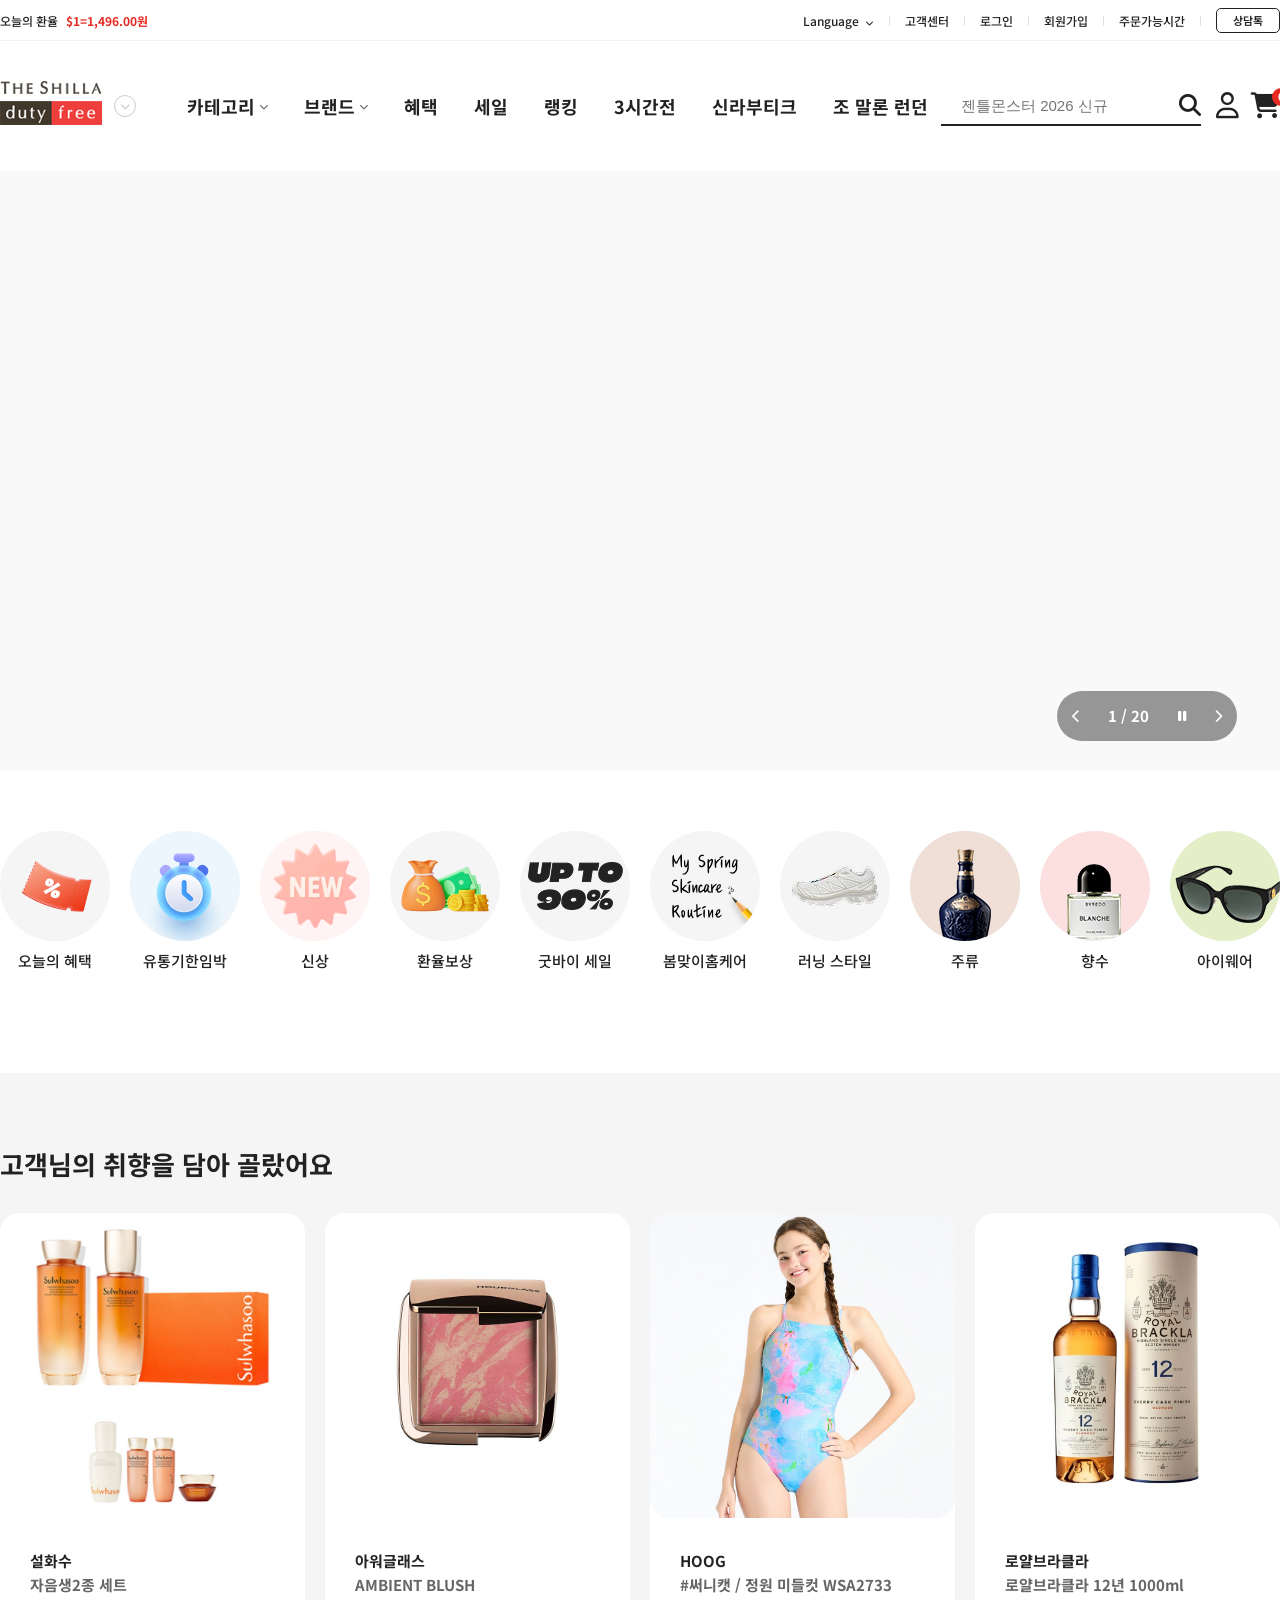
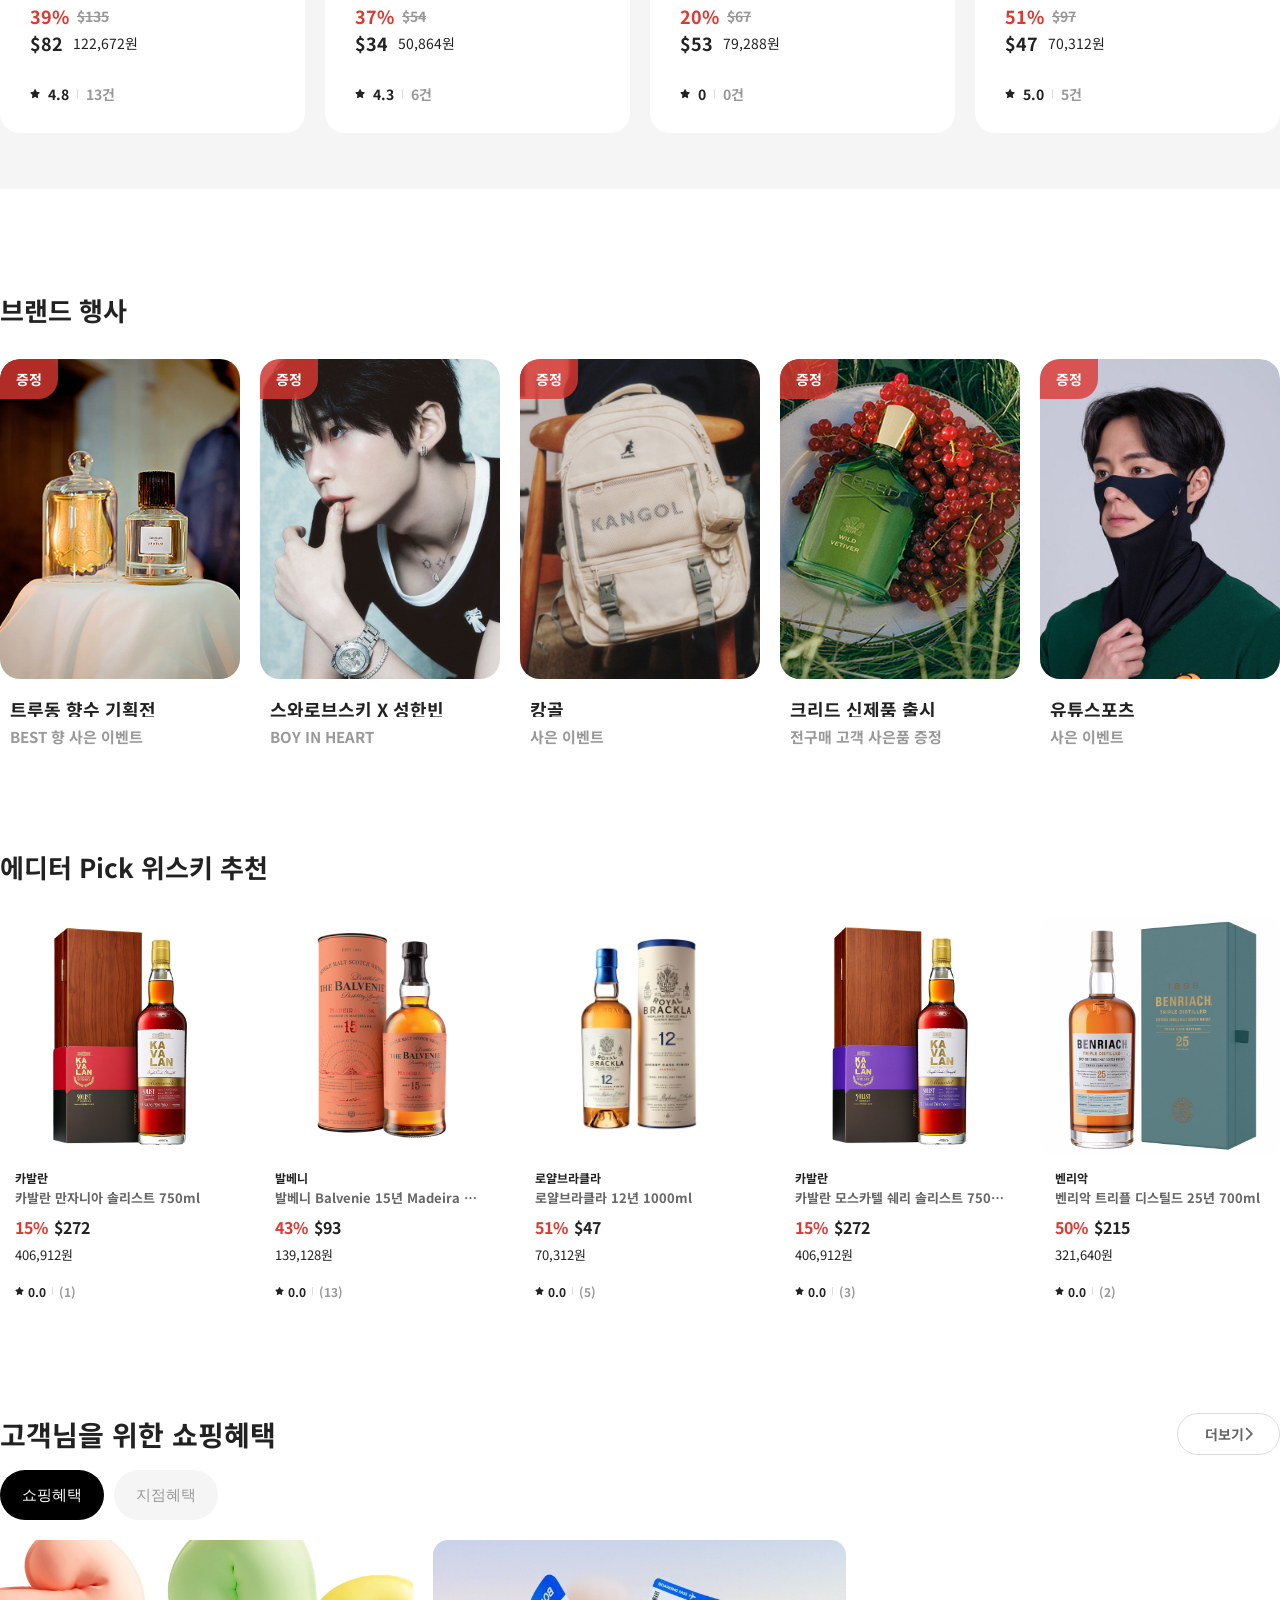
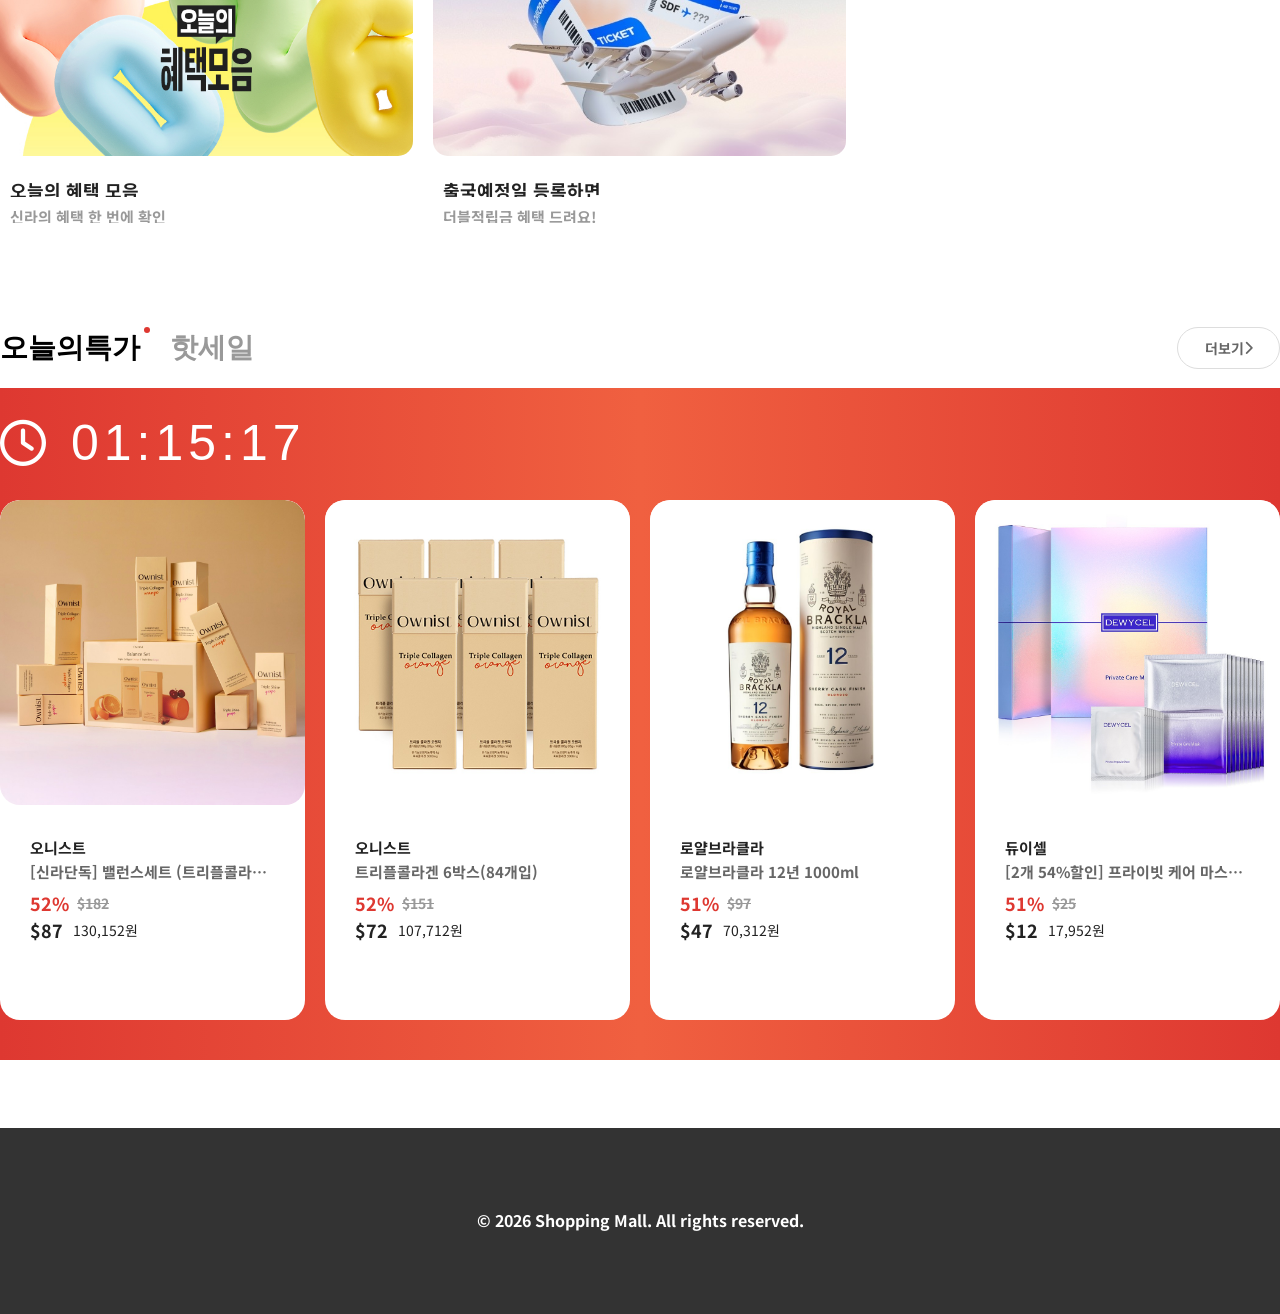
==== commit ec0414e7: "feat: 브랜드 행사, 쇼핑 혜택, 오늘의 특가/핫세일 섹션 구현 및 슬라이더 버그 수정" ====
--- a/index.html
+++ b/index.html
@@ -179,11 +179,29 @@
             <div class="module-slider-wrap">
                 <div class="module-list-container">
                     <ul class="module-list">
-                        <!-- JS에서 10개의 카드가 <li> 형태로 렌더링됩니다 -->
+                        <!-- JS에서 데이터 렌더링 -->
                     </ul>
                 </div>
                 <button type="button" class="btn-module-nav btn-prev"><i class="fa-solid fa-chevron-left"></i></button>
                 <button type="button" class="btn-module-nav btn-next"><i class="fa-solid fa-chevron-right"></i></button>
+            </div>
+        </div>
+    </section>
+
+    <!-- 중간 배너 섹션 (브랜드 행사) -->
+    <section id="mid-banner">
+        <div class="container">
+            <div class="module-title-box">
+                <strong>브랜드 행사</strong>
+            </div>
+            <div class="brand-event-slider-wrap">
+                <div class="brand-event-list-container">
+                    <ul class="brand-event-list">
+                        <!-- JS에서 데이터 렌더링 -->
+                    </ul>
+                </div>
+                <button type="button" class="btn-event-nav btn-prev"><i class="fa-solid fa-chevron-left"></i></button>
+                <button type="button" class="btn-event-nav btn-next"><i class="fa-solid fa-chevron-right"></i></button>
             </div>
         </div>
     </section>
@@ -205,6 +223,79 @@
         </div>
     </section>
 
+    <!-- 쇼핑 혜택 섹션 -->
+    <section id="shopping-benefit">
+        <div class="container">
+            <div class="benefit-title-box">
+                <h2>고객님을 위한 쇼핑혜택</h2>
+                <a href="#" class="btn-more-benefit">더보기 <i class="fa-solid fa-chevron-right"></i></a>
+            </div>
+            <div class="benefit-tab-box">
+                <button type="button" class="btn-tab active" data-type="shopping">쇼핑혜택</button>
+                <button type="button" class="btn-tab" data-type="branch">지점혜택</button>
+            </div>
+            <div class="benefit-slider-wrap">
+                <div class="benefit-list-container">
+                    <ul class="benefit-list">
+                        <!-- JS에서 데이터 렌더링 -->
+                    </ul>
+                </div>
+            </div>
+        </div>
+    </section>
+
+    <!-- 오늘의 특가 / 핫세일 섹션 -->
+    <section id="today-special">
+        <div class="container">
+            <div class="special-menu-box">
+                <div class="tab-headers">
+                    <button type="button" class="btn-special-tab active" data-tab="special">오늘의특가</button>
+                    <button type="button" class="btn-special-tab" data-tab="hotsale">핫세일</button>
+                </div>
+                <a href="#" class="btn-more-benefit">더보기 <i class="fa-solid fa-chevron-right"></i></a>
+            </div>
+        </div>
+        
+        <div class="special-content-bg">
+            <div class="container">
+                <!-- 오늘의 특가 컨텐츠 -->
+                <div id="tab-special" class="tab-content active">
+                    <div class="timer-box">
+                        <i class="fa-regular fa-clock clock-icon"></i>
+                        <span class="countdown">24:00:00</span>
+                    </div>
+                    <div class="special-slider-wrap">
+                        <div class="module-list-container">
+                            <ul class="special-product-list module-list">
+                                <!-- JS에서 데이터 렌더링 -->
+                            </ul>
+                        </div>
+                        <button type="button" class="btn-module-nav btn-prev"><i class="fa-solid fa-chevron-left"></i></button>
+                        <button type="button" class="btn-module-nav btn-next"><i class="fa-solid fa-chevron-right"></i></button>
+                    </div>
+                </div>
+
+                <!-- 핫세일 컨텐츠 -->
+                <div id="tab-hotsale" class="tab-content">
+                    <div class="category-btn-box">
+                        <div class="category-btn-wrapper">
+                            <!-- JS에서 카테고리 버튼 동적 생성 -->
+                        </div>
+                    </div>
+                    <div class="hotsale-slider-wrap">
+                        <div class="module-list-container">
+                            <ul class="hotsale-product-list module-list">
+                                <!-- JS에서 데이터 렌더링 -->
+                            </ul>
+                        </div>
+                        <button type="button" class="btn-module-nav btn-prev"><i class="fa-solid fa-chevron-left"></i></button>
+                        <button type="button" class="btn-module-nav btn-next"><i class="fa-solid fa-chevron-right"></i></button>
+                    </div>
+                </div>
+            </div>
+        </div>
+    </section>
+
     <footer id="footer">
         <div class="container">
             <p>&copy; 2026 Shopping Mall. All rights reserved.</p>
--- a/style.css
+++ b/style.css
@@ -995,45 +995,6 @@
     white-space: nowrap;
 }
 
-/* 화살표 버튼 */
-.btn-icon-nav {
-    position: absolute;
-    top: 50%;
-    transform: translateY(-50%);
-    width: 60px;
-    height: 60px;
-    background: rgba(255, 255, 255, 0.5);
-    border: 1px solid #eee;
-    border-radius: 12px;
-    color: #222;
-    font-size: 24px;
-    cursor: pointer;
-    display: flex;
-    align-items: center;
-    justify-content: center;
-    opacity: 0;
-    transition: all 0.3s ease;
-    z-index: 20;
-    box-shadow: 0 4px 10px rgba(0,0,0,0.1);
-}
-
-#main-icons:hover .btn-icon-nav {
-    opacity: 1;
-}
-
-.btn-icon-nav:hover {
-    background: rgba(255, 255, 255, 1);
-    box-shadow: 0 6px 15px rgba(0,0,0,0.15);
-}
-
-.btn-icon-nav.btn-prev {
-    left: calc(50% - 680px);
-}
-
-.btn-icon-nav.btn-next {
-    right: calc(50% - 680px);
-}
-
 #main {
     padding: 80px 0;
 }
@@ -1349,36 +1310,6 @@
     color: #999;
 }
 
-/* 슬라이더 버튼 */
-.btn-module-nav {
-    position: absolute;
-    top: 50%;
-    transform: translateY(-50%);
-    width: 60px;
-    height: 60px;
-    background: rgba(255, 255, 255, 0.8);
-    border: 1px solid #eee;
-    cursor: pointer;
-    z-index: 10;
-    display: flex;
-    align-items: center;
-    justify-content: center;
-    transition: all 0.3s;
-    opacity: 0;
-}
-
-#module-products:hover .btn-module-nav {
-    opacity: 1;
-}
-
-.btn-module-nav:hover {
-    background: #fff;
-    box-shadow: 0 4px 10px rgba(0,0,0,0.1);
-}
-
-.btn-module-nav.btn-prev { left: -30px; border-radius: 15px; }
-.btn-module-nav.btn-next { right: -30px; border-radius: 15px; }
-
 .module-link {
     display: block;
     text-decoration: none;
@@ -1421,6 +1352,120 @@
     color: #999;
 }
 
+#mid-banner {
+    width: 100%;
+    height: 457px;
+    margin: 100px 0 0;
+    background-color: #fff;
+    display: flex;
+    align-items: center;
+    justify-content: center;
+}
+
+#mid-banner .container {
+    width: 1280px;
+    height: 100%;
+    position: relative;
+}
+
+.brand-event-slider-wrap {
+    width: 1280px;
+    height: 387px;
+    position: relative;
+    border-radius: 20px;
+}
+
+.brand-event-list-container {
+    width: 100%;
+    height: 100%;
+    overflow: hidden;
+    border-radius: 20px;
+}
+
+.brand-event-list {
+    display: flex;
+    transition: transform 0.5s ease;
+    gap: 20px;
+}
+
+.brand-event-item {
+    flex: 0 0 240px;
+    list-style: none;
+}
+
+.brand-event-card {
+    width: 240px;
+    height: 387px;
+    display: flex;
+    flex-direction: column;
+    overflow: hidden;
+    background-color: #fff;
+    position: relative;
+}
+
+.brand-event-card .img-box {
+    width: 240px;
+    height: 320px;
+    border-radius: 20px;
+    position: relative;
+    overflow: hidden;
+}
+
+.brand-event-card .img-box img {
+    width: 100%;
+    height: 100%;
+    object-fit: cover;
+}
+
+/* 증정 뱃지 */
+.brand-event-card .badge-gift {
+    position: absolute;
+    top: 0;
+    left: 0;
+    width: 58px;
+    height: 40px;
+    background-color:rgba(222,56,49,0.8);
+    color: #fff;
+    display: flex;
+    align-items: center;
+    justify-content: center;
+    font-size: 14px;
+    font-weight: 700;
+    padding: 0 16px;
+    box-sizing: border-box;
+    border-top-left-radius: 0; /* 부모 컨테이너 기준 왼쪽 상단 */
+    border-bottom-right-radius: 20px;
+    z-index: 10;
+}
+
+.brand-event-card .info-box {
+    width: 240px;
+    height: 47px;
+    padding: 0 10px;
+    margin: 20px 0 0;
+    display: flex;
+    flex-direction: column;
+    box-sizing: border-box;
+}
+
+.brand-event-card .info-box .title {
+    font-size: 18px;
+    font-weight: 700;
+    color: #222;
+    white-space: nowrap;
+    overflow: hidden;
+    text-overflow: ellipsis;
+    line-height: 1.2;
+}
+
+.brand-event-card .info-box .desc {
+    font-size: 15px;
+    color: #999999;
+    margin: 8px 0 0;
+    white-space: nowrap;
+    overflow: hidden;
+    text-overflow: ellipsis;
+}
 /* ========================================= */
 /* 5단 상품 슬라이더 전용 스타일 */
 /* ========================================= */
@@ -1432,6 +1477,296 @@
     overflow: hidden;
 }
 
+#shopping-benefit {
+    width: 100%;
+    height: 410px;
+    margin: 100px 0 0;
+    background-color: #fff;
+}
+
+#shopping-benefit .container {
+    width: 1280px;
+}
+
+.benefit-title-box {
+    width: 1280px;
+    height: 57px;
+    padding: 0 0 15px;
+    display: flex;
+    justify-content: space-between;
+    align-items: center;
+    box-sizing: border-box;
+}
+
+.benefit-title-box h2 {
+    font-size: 28px;
+    font-weight: 700;
+    color: #222;
+}
+
+.btn-more-benefit {
+    width: 103px;
+    height: 42px;
+    padding: 12px 19px;
+    background-color: #fff;
+    border: 1px solid #ddd;
+    border-radius: 25px;
+    display: flex;
+    align-items: center;
+    justify-content: center;
+    font-size: 14px;
+    color: #666;
+    box-sizing: border-box;
+}
+
+.benefit-tab-box {
+    width: 1280px;
+    height: 50px;
+    margin: 0 0 20px;
+    display: flex;
+    gap: 10px;
+}
+
+.btn-tab {
+    width: 104px;
+    height: 50px;
+    padding: 0 20px;
+    background-color: #f5f5f5;
+    border: none;
+    border-radius: 25px;
+    font-size: 15px;
+    color: #999999;
+    cursor: pointer;
+    font-weight: 500;
+    transition: all 0.3s;
+}
+
+.btn-tab.active {
+    background-color: #000;
+    color: #fff;
+}
+
+.benefit-slider-wrap {
+    width: 1280px;
+    height: 283px;
+    position: relative;
+}
+
+.benefit-list-container {
+    width: 100%;
+    height: 100%;
+    overflow: hidden;
+}
+
+.benefit-list {
+    display: flex;
+    transition: transform 0.5s ease;
+    gap: 20px;
+}
+
+.benefit-item {
+    flex: 0 0 413px;
+    list-style: none;
+}
+
+.benefit-card {
+    width: 413px;
+    height: 283px;
+    display: flex;
+    flex-direction: column;
+}
+
+.benefit-card .img-box {
+    width: 413px;
+    height: 216px;
+    overflow: hidden;
+    border-radius: 15px;
+}
+
+.benefit-card .img-box img {
+    width: 100%;
+    height: 100%;
+    object-fit: cover;
+}
+
+.benefit-card .info-box {
+    width: 413px;
+    height: 47px;
+    padding: 0 10px;
+    margin: 20px 0 0;
+    display: flex;
+    flex-direction: column;
+    box-sizing: border-box;
+}
+
+.benefit-card .info-box .title {
+    font-size: 18px;
+    font-weight: 700;
+    color: #222;
+    white-space: nowrap;
+    overflow: hidden;
+    text-overflow: ellipsis;
+}
+
+.benefit-card .info-box .desc {
+    font-size: 15px;
+    color: #999999;
+    margin: 8px 0 0;
+    white-space: nowrap;
+    overflow: hidden;
+    text-overflow: ellipsis;
+}
+
+/* ========================================= */
+/* 오늘의 특가 / 핫세일 섹션 스타일 */
+/* ========================================= */
+#today-special {
+    width: 100%;
+    height: 805px;
+    margin: 100px 0 0;
+}
+
+.special-menu-box {
+    width: 1280px;
+    height: 65px;
+    margin: 0 auto;
+    padding: 0 0 15px;
+    display: flex;
+    justify-content: space-between;
+    align-items: center;
+    box-sizing: border-box;
+}
+
+.tab-headers {
+    display: flex;
+    gap: 20px;
+}
+
+.btn-special-tab {
+    position: relative;
+    padding: 0 10px 0 0;
+    font-size: 28px;
+    font-weight: 700;
+    color: #999;
+    background: none;
+    border: none;
+    cursor: pointer;
+    transition: color 0.3s;
+}
+
+.btn-special-tab.active {
+    color: #000;
+}
+
+.btn-special-tab.active::after {
+    content: "";
+    position: absolute;
+    top: -2px;
+    right: 0;
+    width: 6px;
+    height: 6px;
+    background-color: #de3831;
+    border-radius: 50%;
+}
+
+.special-content-bg {
+    width: 100%;
+    background: linear-gradient(to right, #de3831, #f06040, #de3831);
+    padding: 20px 0 40px;
+    box-sizing: border-box;
+    min-height: 672px; /* 기본 특가 섹션 높이 */
+    transition: min-height 0.3s;
+}
+
+.tab-content {
+    display: none;
+}
+
+.tab-content.active {
+    display: block;
+}
+
+/* 오늘의 특가 컨텐츠 (672px) */
+#tab-special {
+    height: 612px; /* 패딩 제외 */
+}
+
+.timer-box {
+    width: 1280px;
+    height: 70px;
+    margin: 0 0 22px;
+    display: flex;
+    align-items: center;
+}
+
+.clock-icon {
+    font-size: 46px;
+    color: #fff;
+    margin-right: 25px;
+}
+
+.countdown {
+    font-size: 50px;
+    color: #fff;
+    font-family: 'ManropeR';
+    font-weight: 300;
+    letter-spacing: 5px;
+    color: #fff;
+    font-family: 'Malgun Gothic', sans-serif;
+}
+
+.special-slider-wrap,
+.hotsale-slider-wrap {
+    width: 1280px;
+    position: relative;
+}
+
+/* 핫세일 컨텐츠 (740px) */
+#tab-hotsale {
+    height: 680px;
+}
+
+.category-btn-box {
+    width: 1280px;
+    height: 160px;
+    padding: 10px 0 30px;
+    box-sizing: border-box;
+}
+
+.category-btn-wrapper {
+    width: 1290px;
+    height: 140px;
+    margin: -20px 0 0 -10px;
+    display: flex;
+    flex-wrap: wrap;
+    gap: 10px;
+}
+
+.btn-category {
+    height: 50px;
+    padding: 0 25px;
+    background-color: #fff;
+    border: none;
+    border-radius: 30px;
+    font-size: 18px;
+    color: #666;
+    cursor: pointer;
+    transition: all 0.3s;
+    font-weight: 500;
+}
+
+.btn-category.active {
+    background-color: #000;
+    color: #fff;
+}
+
+/* 공통 슬라이더 내부 카드 여백 조정 (특가/핫세일 전용) */
+.special-product-list,
+.hotsale-product-list {
+    gap: 20px;
+}
+
+/* 슬라이더 공통 네비게이션 버튼 스타일 */
 #module-products-5 .container {
     width: 1280px;
     margin: 0 auto;
@@ -1613,35 +1948,11 @@
     color: #999;
 }
 
-/* 슬라이더 버튼 (5단 전용) */
-.btn-module-nav-5 {
-    position: absolute;
-    top: 50%;
-    transform: translateY(-50%);
-    width: 50px;
-    height: 50px;
-    background: rgba(255, 255, 255, 0.8);
-    border: 1px solid #eee;
-    border-radius: 50%;
-    cursor: pointer;
-    z-index: 10;
-    display: flex;
-    align-items: center;
-    justify-content: center;
-    transition: all 0.3s;
-    opacity: 0;
-}
-
-#module-products-5:hover .btn-module-nav-5 {
-    opacity: 1;
-}
-
-.btn-module-nav-5.btn-prev { left: -25px; }
-.btn-module-nav-5.btn-next { right: -25px; }
-
-/* 슬라이더 버튼 (4단 & 5단 공통) */
+/* 슬라이더 공통 네비게이션 버튼 스타일 */
+.btn-icon-nav,
 .btn-module-nav,
-.btn-module-nav-5 {
+.btn-module-nav-5,
+.btn-event-nav {
     position: absolute;
     top: 50%;
     transform: translateY(-50%);
@@ -1650,28 +1961,49 @@
     background: rgba(255, 255, 255, 0.8);
     border: 1px solid #eee;
     border-radius: 15px;
+    color: #222;
+    font-size: 24px;
     cursor: pointer;
-    z-index: 10;
-    display: flex;
-    align-items: center;
-    justify-content: center;
-    transition: all 0.3s;
+    display: flex;
+    align-items: center;
+    justify-content: center;
     opacity: 0;
-}
-
+    transition: all 0.3s ease;
+    z-index: 20;
+}
+
+/* 호버 시 노출 및 스타일 */
+#main-icons:hover .btn-icon-nav,
 #module-products:hover .btn-module-nav,
-#module-products-5:hover .btn-module-nav-5 {
+#module-products-5:hover .btn-module-nav-5,
+#mid-banner:hover .btn-event-nav,
+#today-special:hover .btn-module-nav {
     opacity: 1;
 }
 
+.btn-icon-nav:hover,
 .btn-module-nav:hover,
-.btn-module-nav-5:hover {
-    background: #fff;
-    box-shadow: 0 4px 10px rgba(0,0,0,0.1);
-}
-
+.btn-module-nav-5:hover,
+.btn-event-nav:hover {
+    background: rgba(255, 255, 255, 1);
+    box-shadow: 0 6px 15px rgba(0,0,0,0.15);
+}
+
+/* 위치 조정 (좌우 -30px 공통) */
+.btn-icon-nav.btn-prev,
 .btn-module-nav.btn-prev,
-.btn-module-nav-5.btn-prev { left: -30px; }
-
+.btn-module-nav-5.btn-prev,
+.btn-event-nav.btn-prev {
+    left: -30px;
+}
+
+.btn-icon-nav.btn-next,
 .btn-module-nav.btn-next,
-.btn-module-nav-5.btn-next { right: -30px; }
+.btn-module-nav-5.btn-next,
+.btn-event-nav.btn-next {
+    right: -30px;
+}
+
+/* 메인 아이콘 슬라이더 버튼 위치 미세 조정 (컨테이너 기준) */
+.icons-container .btn-icon-nav.btn-prev { left: calc(50% - 680px); }
+.icons-container .btn-icon-nav.btn-next { right: calc(50% - 680px); }
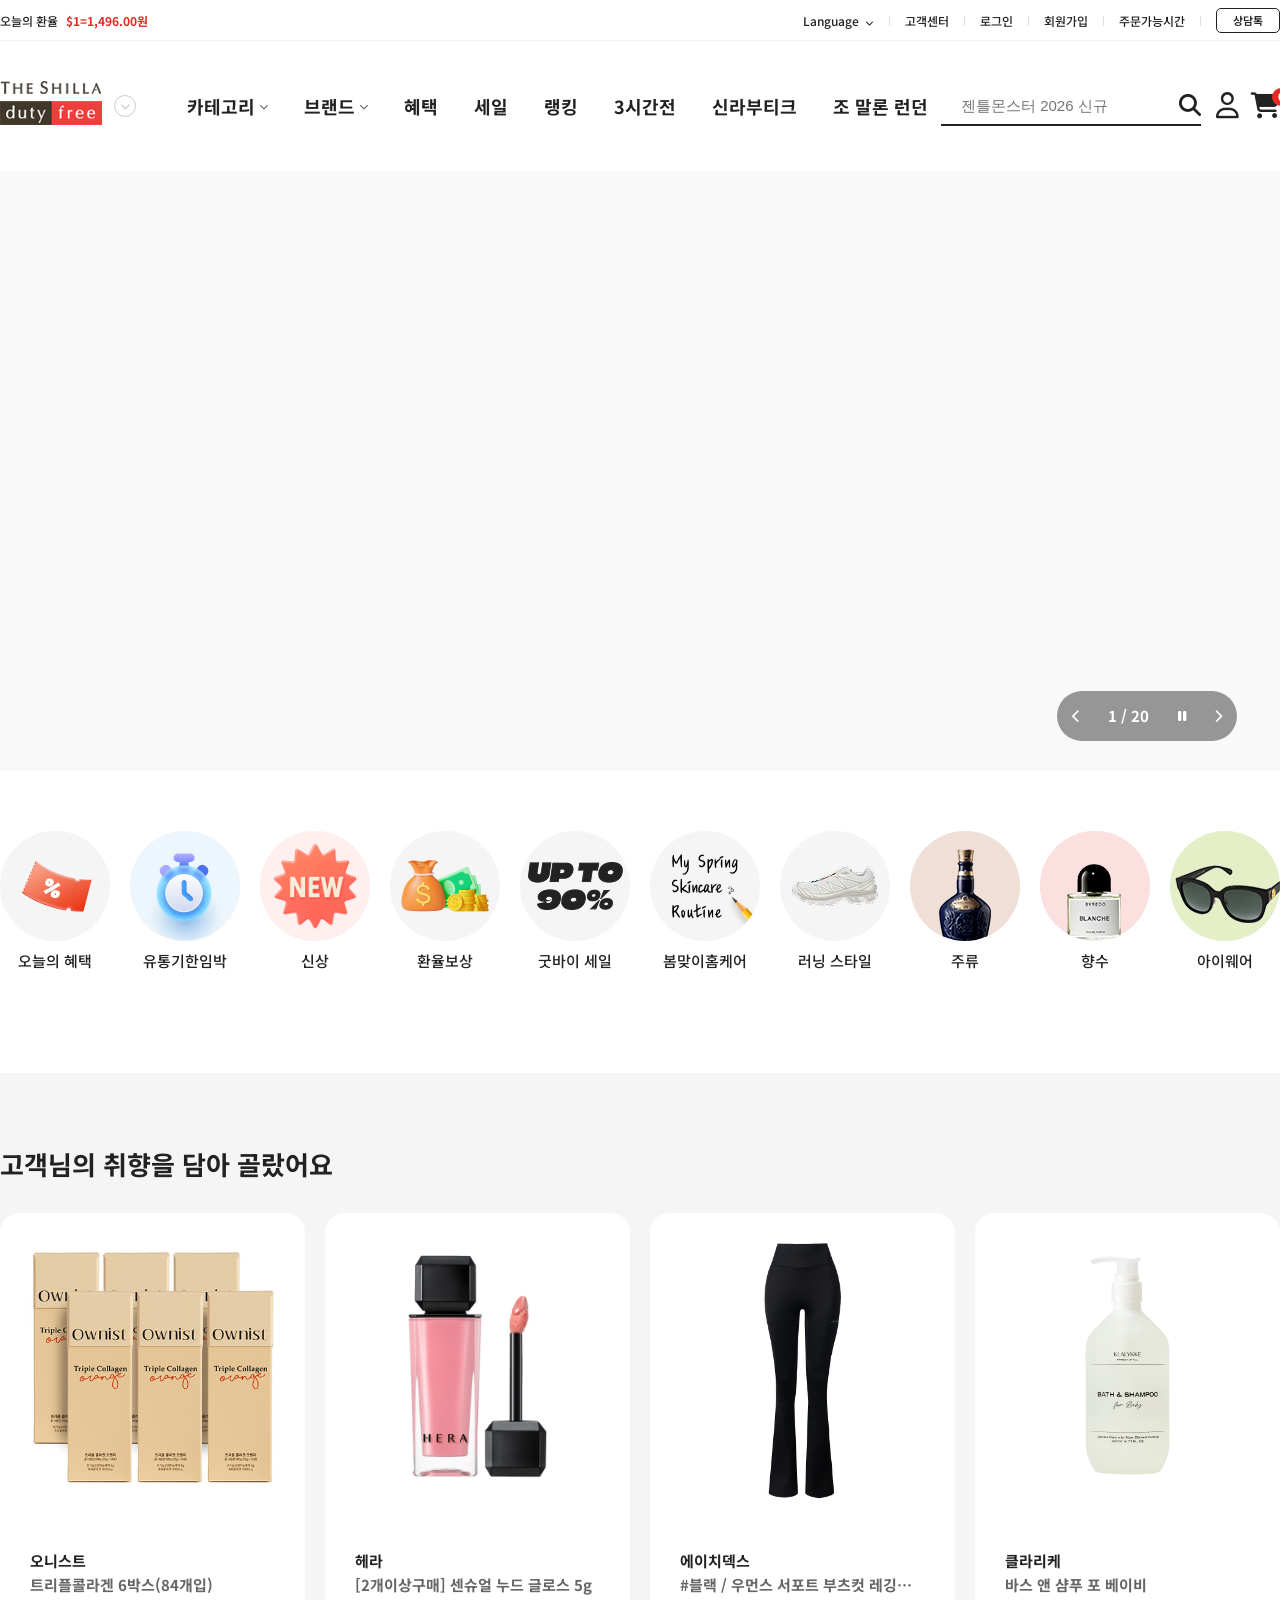
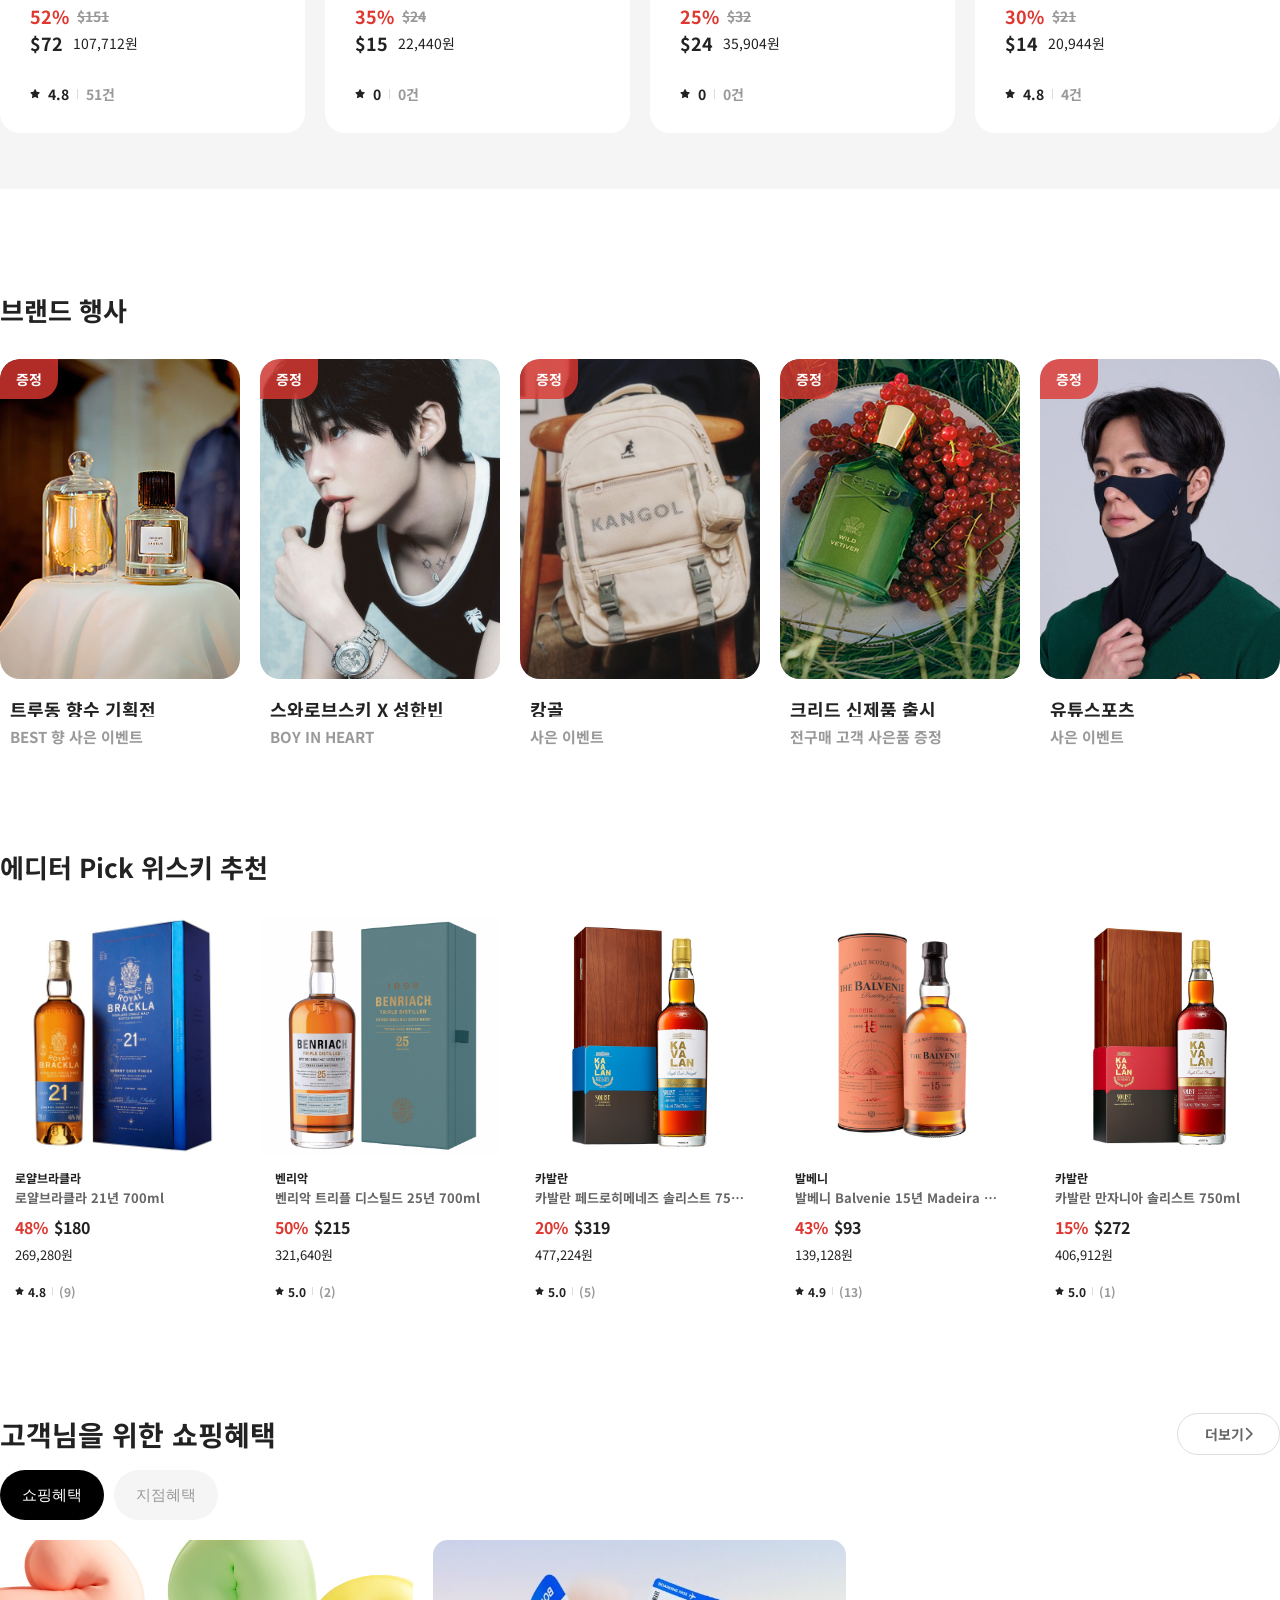
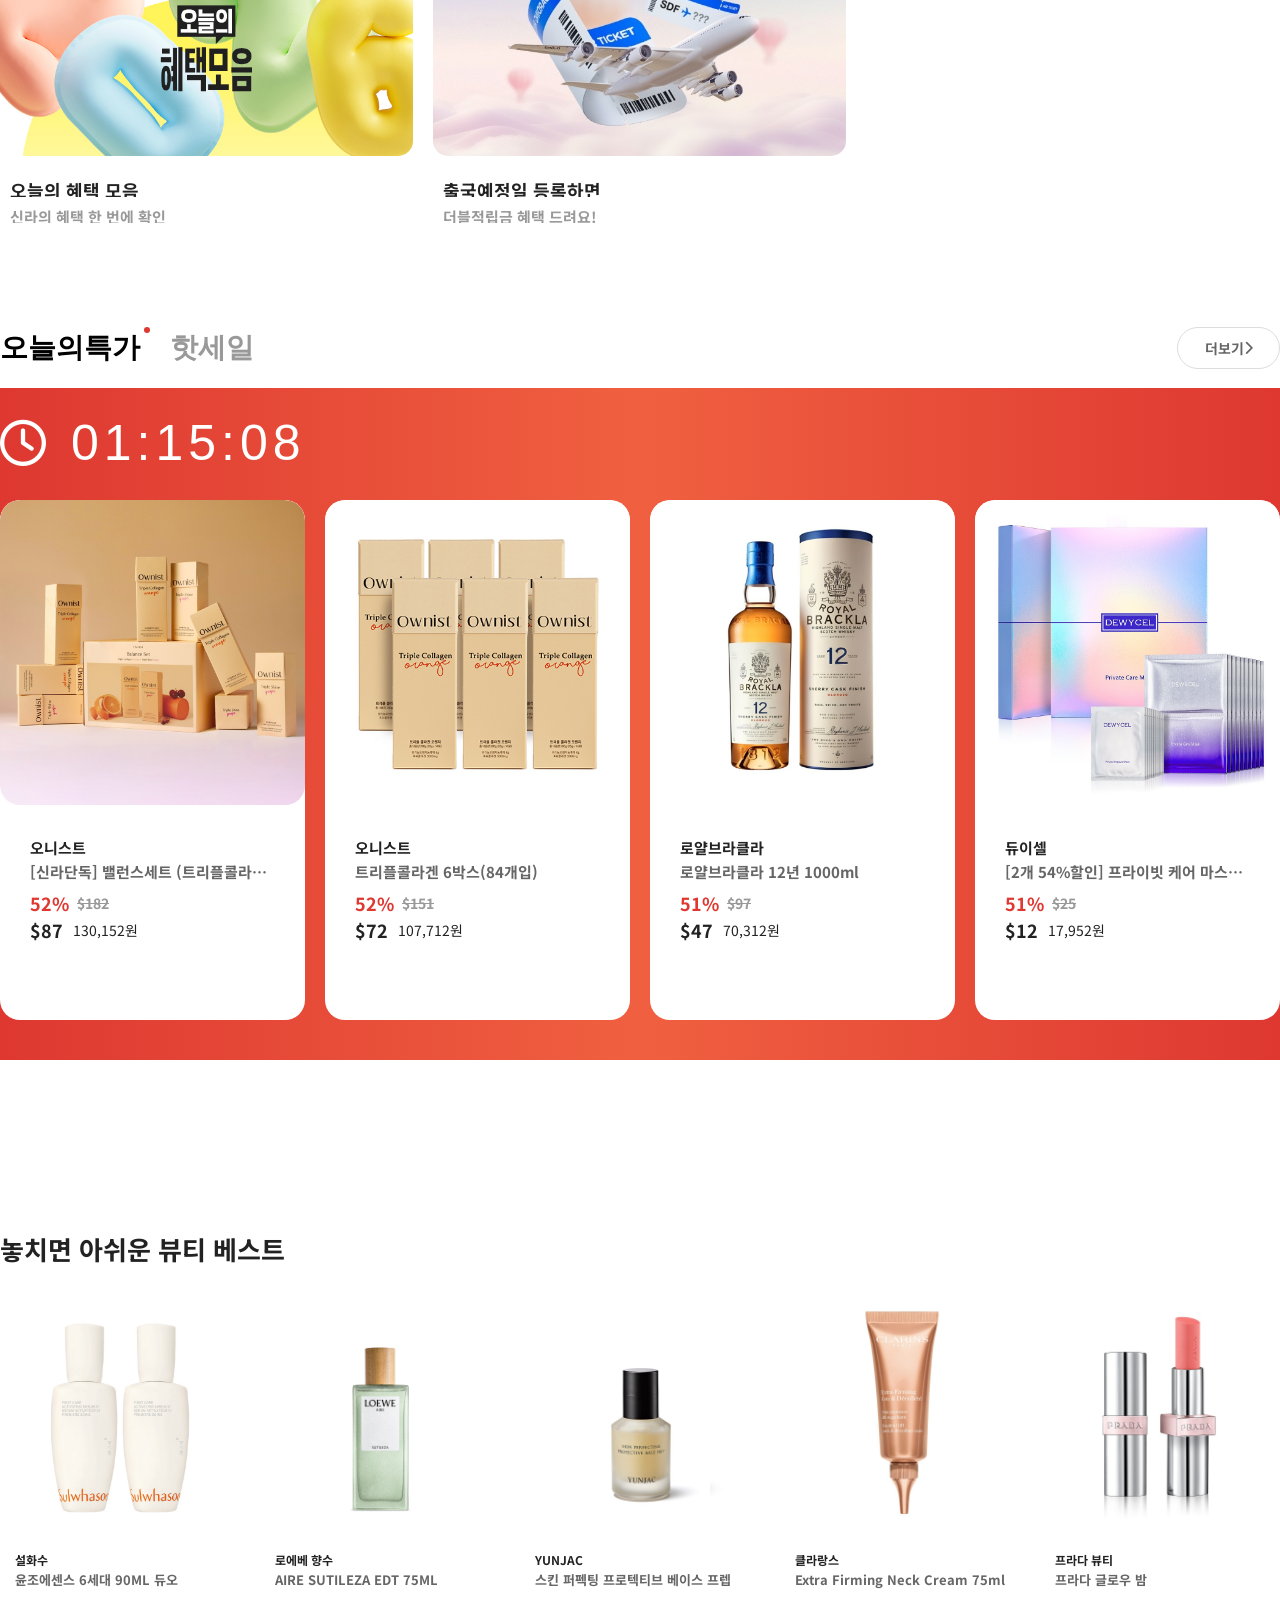
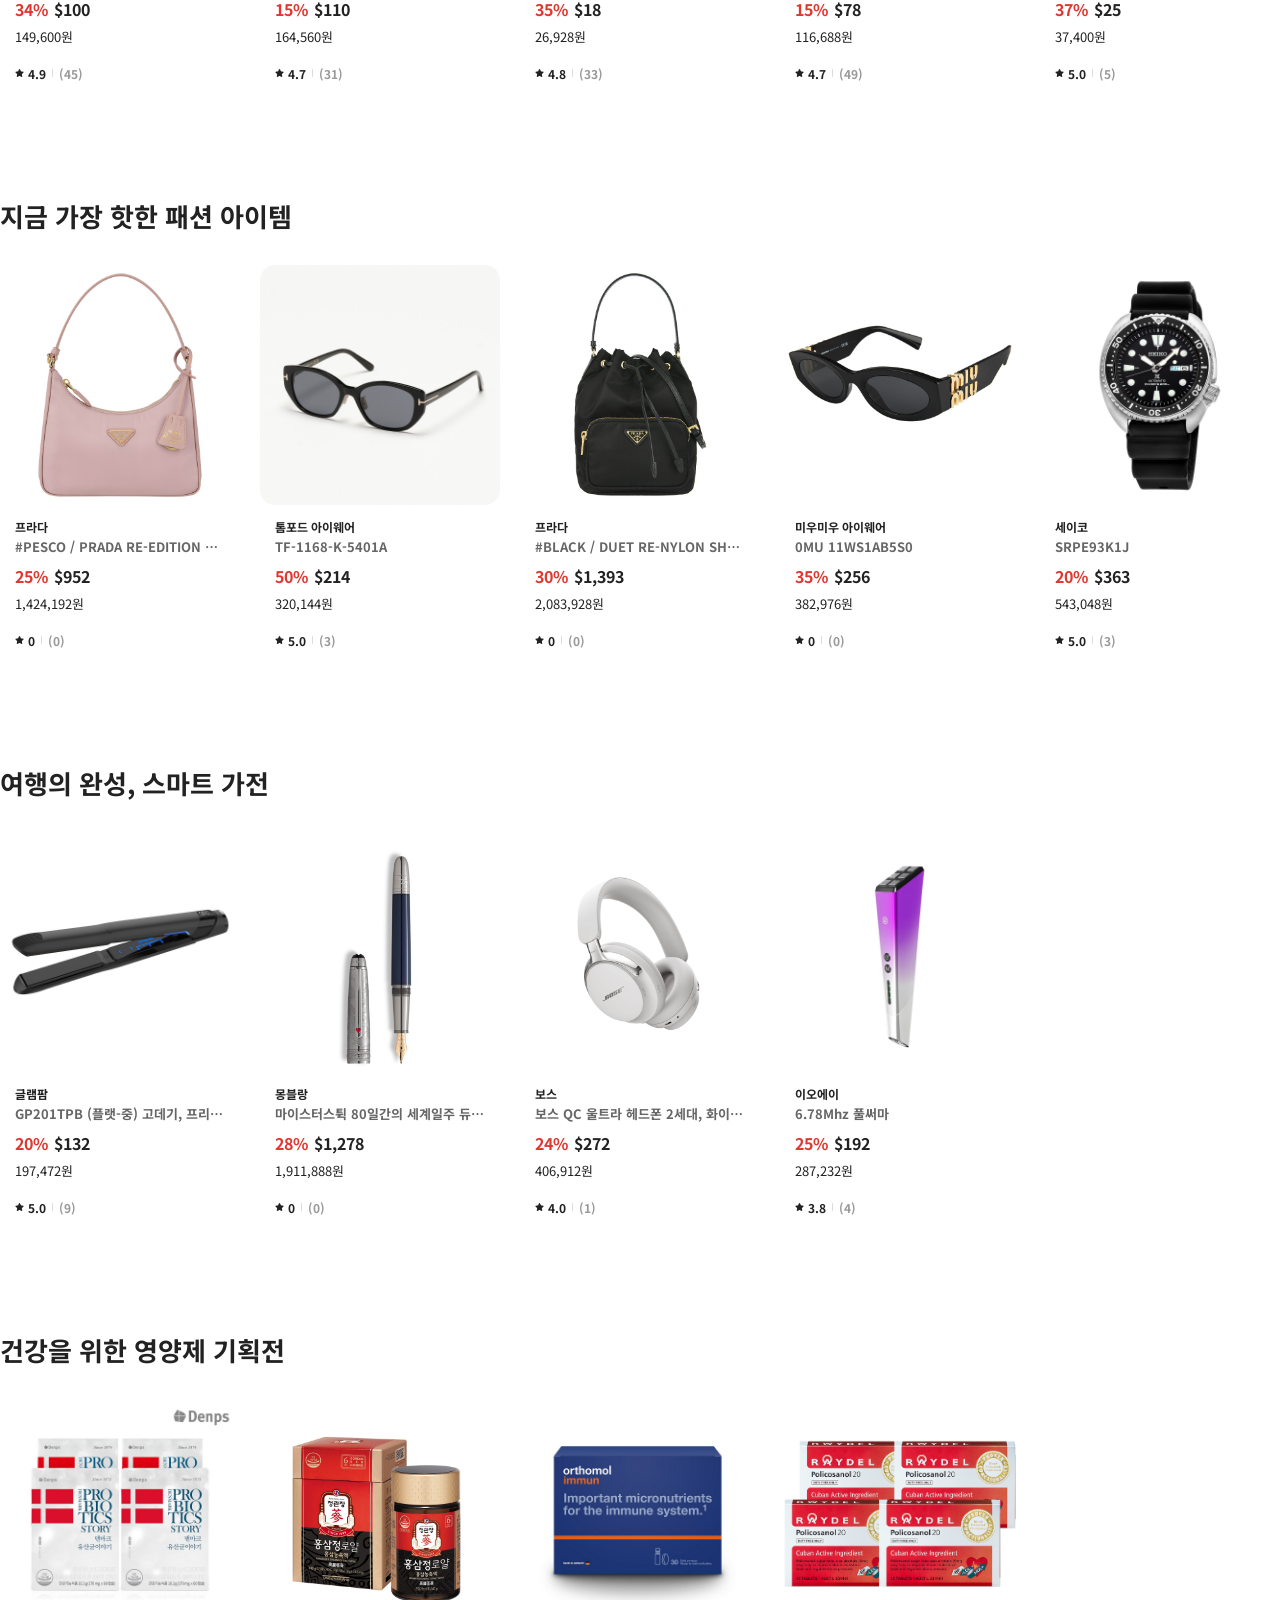
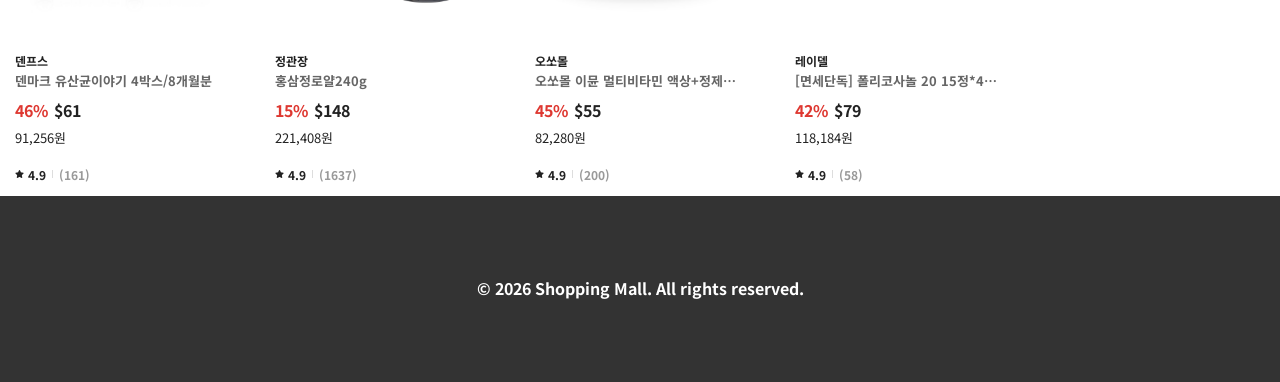
==== commit aba43dff: "fix: cloned modules filtering logic and CSS container positioning" ====
--- a/index.html
+++ b/index.html
@@ -206,7 +206,7 @@
         </div>
     </section>
 
-    <section id="module-products-5">
+    <section id="module-products-5" class="module-products-5">
         <div class="container">
             <div class="module-title-box">
                 <strong>에디터 Pick 위스키 추천</strong>
@@ -296,6 +296,70 @@
         </div>
     </section>
 
+    <!-- 복제 섹션 1 (맨 아래로 이동) -->
+    <section id="module-products-5-1" class="module-products-5">
+        <div class="container">
+            <div class="module-title-box">
+                <strong>놓치면 아쉬운 뷰티 베스트</strong>
+            </div>
+            <div class="module-slider-wrap">
+                <div class="module-list-container">
+                    <ul class="module-list-5"></ul>
+                </div>
+                <button type="button" class="btn-module-nav-5 btn-prev"><i class="fa-solid fa-chevron-left"></i></button>
+                <button type="button" class="btn-module-nav-5 btn-next"><i class="fa-solid fa-chevron-right"></i></button>
+            </div>
+        </div>
+    </section>
+
+    <!-- 복제 섹션 2 (맨 아래로 이동) -->
+    <section id="module-products-5-2" class="module-products-5">
+        <div class="container">
+            <div class="module-title-box">
+                <strong>지금 가장 핫한 패션 아이템</strong>
+            </div>
+            <div class="module-slider-wrap">
+                <div class="module-list-container">
+                    <ul class="module-list-5"></ul>
+                </div>
+                <button type="button" class="btn-module-nav-5 btn-prev"><i class="fa-solid fa-chevron-left"></i></button>
+                <button type="button" class="btn-module-nav-5 btn-next"><i class="fa-solid fa-chevron-right"></i></button>
+            </div>
+        </div>
+    </section>
+
+    <!-- 복제 섹션 3 (맨 아래로 이동) -->
+    <section id="module-products-5-3" class="module-products-5">
+        <div class="container">
+            <div class="module-title-box">
+                <strong>여행의 완성, 스마트 가전</strong>
+            </div>
+            <div class="module-slider-wrap">
+                <div class="module-list-container">
+                    <ul class="module-list-5"></ul>
+                </div>
+                <button type="button" class="btn-module-nav-5 btn-prev"><i class="fa-solid fa-chevron-left"></i></button>
+                <button type="button" class="btn-module-nav-5 btn-next"><i class="fa-solid fa-chevron-right"></i></button>
+            </div>
+        </div>
+    </section>
+
+    <!-- 복제 섹션 4 (맨 아래로 이동) -->
+    <section id="module-products-5-4" class="module-products-5">
+        <div class="container">
+            <div class="module-title-box">
+                <strong>건강을 위한 영양제 기획전</strong>
+            </div>
+            <div class="module-slider-wrap">
+                <div class="module-list-container">
+                    <ul class="module-list-5"></ul>
+                </div>
+                <button type="button" class="btn-module-nav-5 btn-prev"><i class="fa-solid fa-chevron-left"></i></button>
+                <button type="button" class="btn-module-nav-5 btn-next"><i class="fa-solid fa-chevron-right"></i></button>
+            </div>
+        </div>
+    </section>
+
     <footer id="footer">
         <div class="container">
             <p>&copy; 2026 Shopping Mall. All rights reserved.</p>
--- a/style.css
+++ b/style.css
@@ -1469,7 +1469,7 @@
 /* ========================================= */
 /* 5단 상품 슬라이더 전용 스타일 */
 /* ========================================= */
-#module-products-5 {
+.module-products-5 {
     width: 100%;
     height: 467px;
     margin: 100px 0 0;
@@ -1767,7 +1767,7 @@
 }
 
 /* 슬라이더 공통 네비게이션 버튼 스타일 */
-#module-products-5 .container {
+.module-products-5 .container {
     width: 1280px;
     margin: 0 auto;
     position: relative;
@@ -1976,6 +1976,10 @@
 #main-icons:hover .btn-icon-nav,
 #module-products:hover .btn-module-nav,
 #module-products-5:hover .btn-module-nav-5,
+#module-products-5-1:hover .btn-module-nav-5,
+#module-products-5-2:hover .btn-module-nav-5,
+#module-products-5-3:hover .btn-module-nav-5,
+#module-products-5-4:hover .btn-module-nav-5,
 #mid-banner:hover .btn-event-nav,
 #today-special:hover .btn-module-nav {
     opacity: 1;
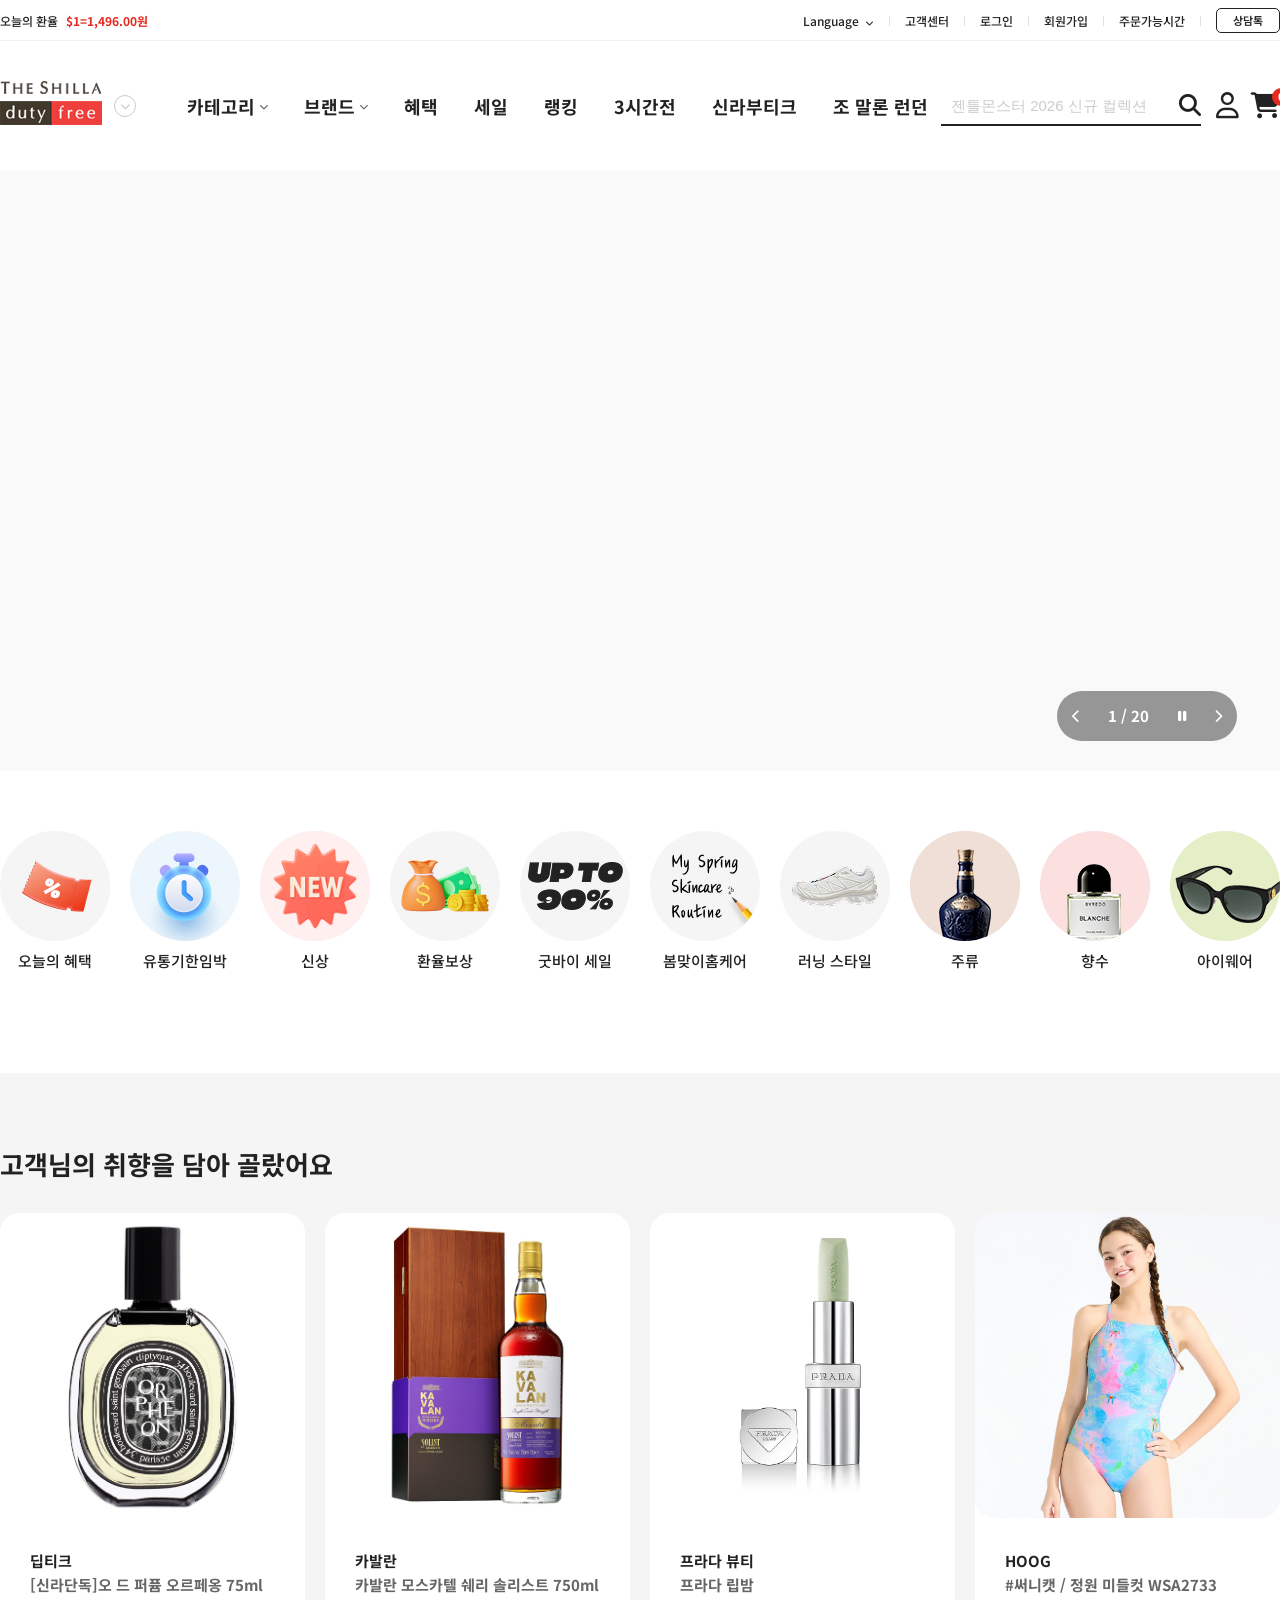
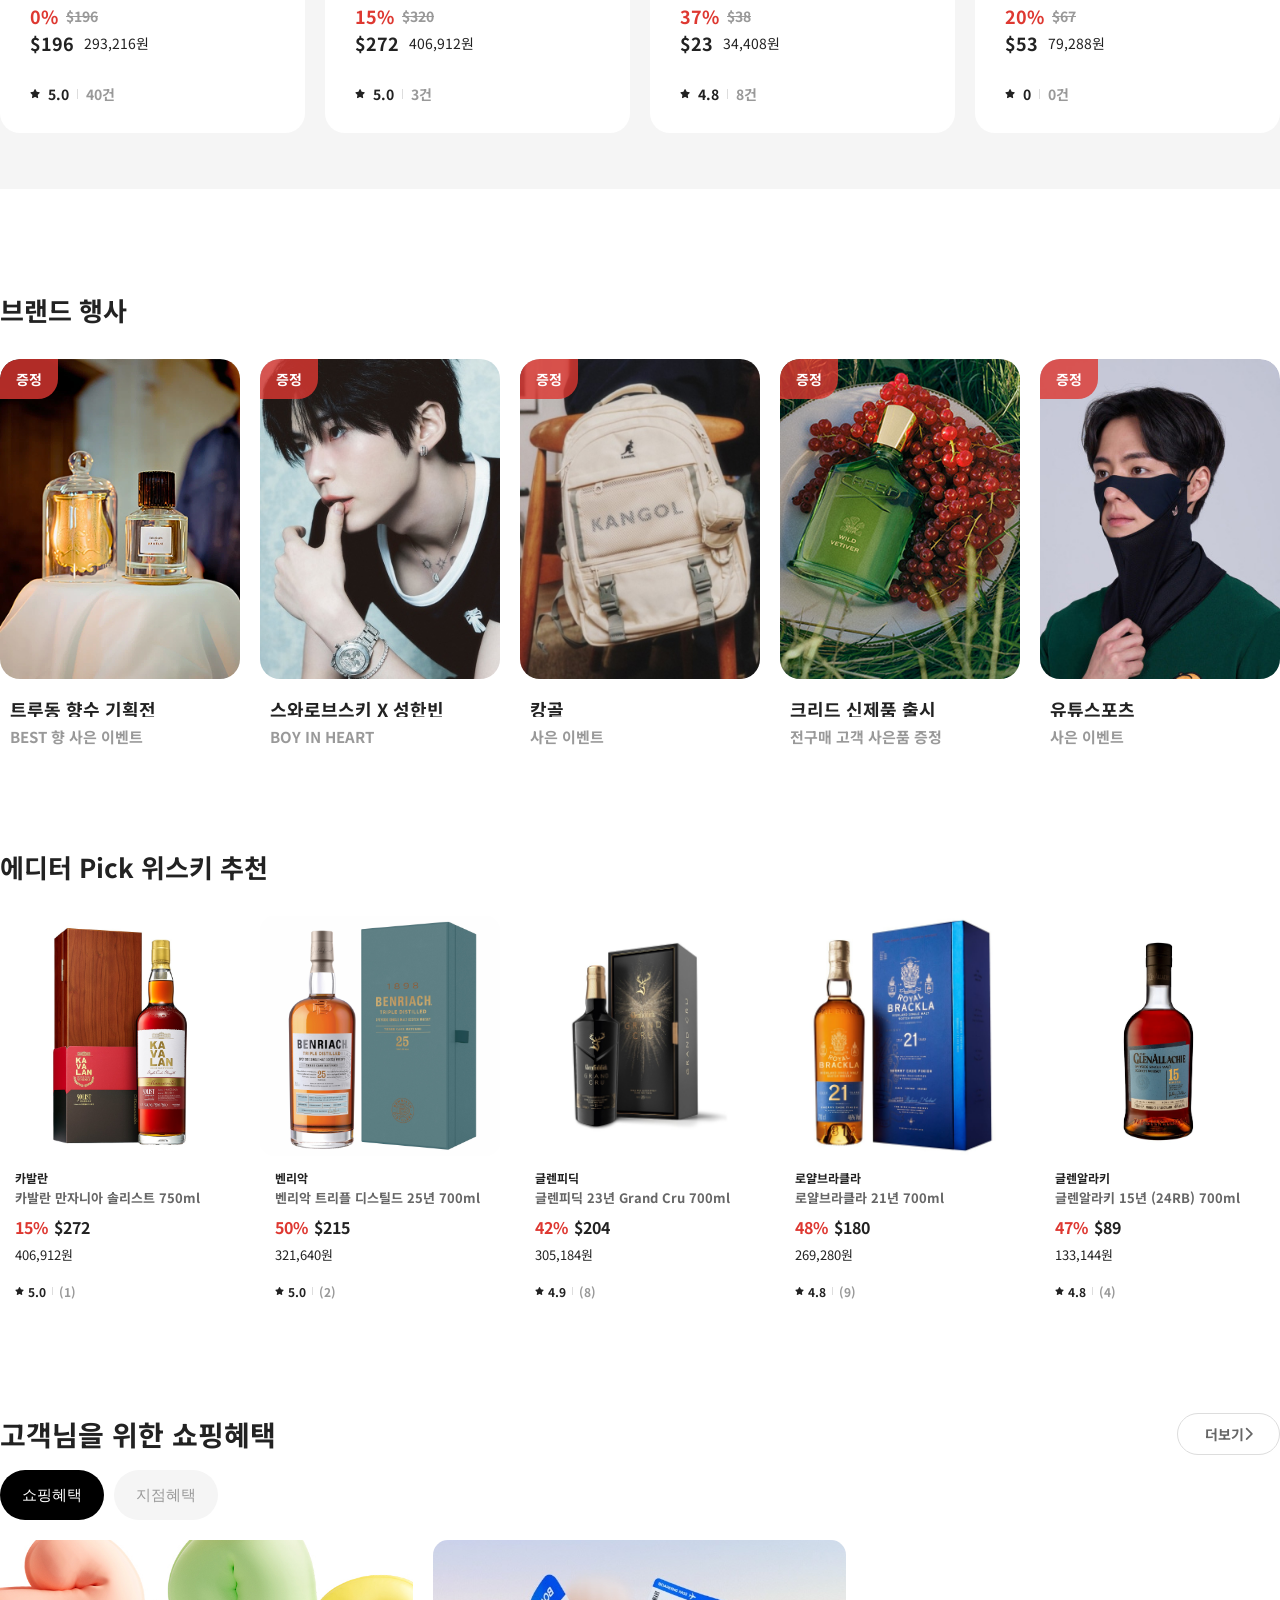
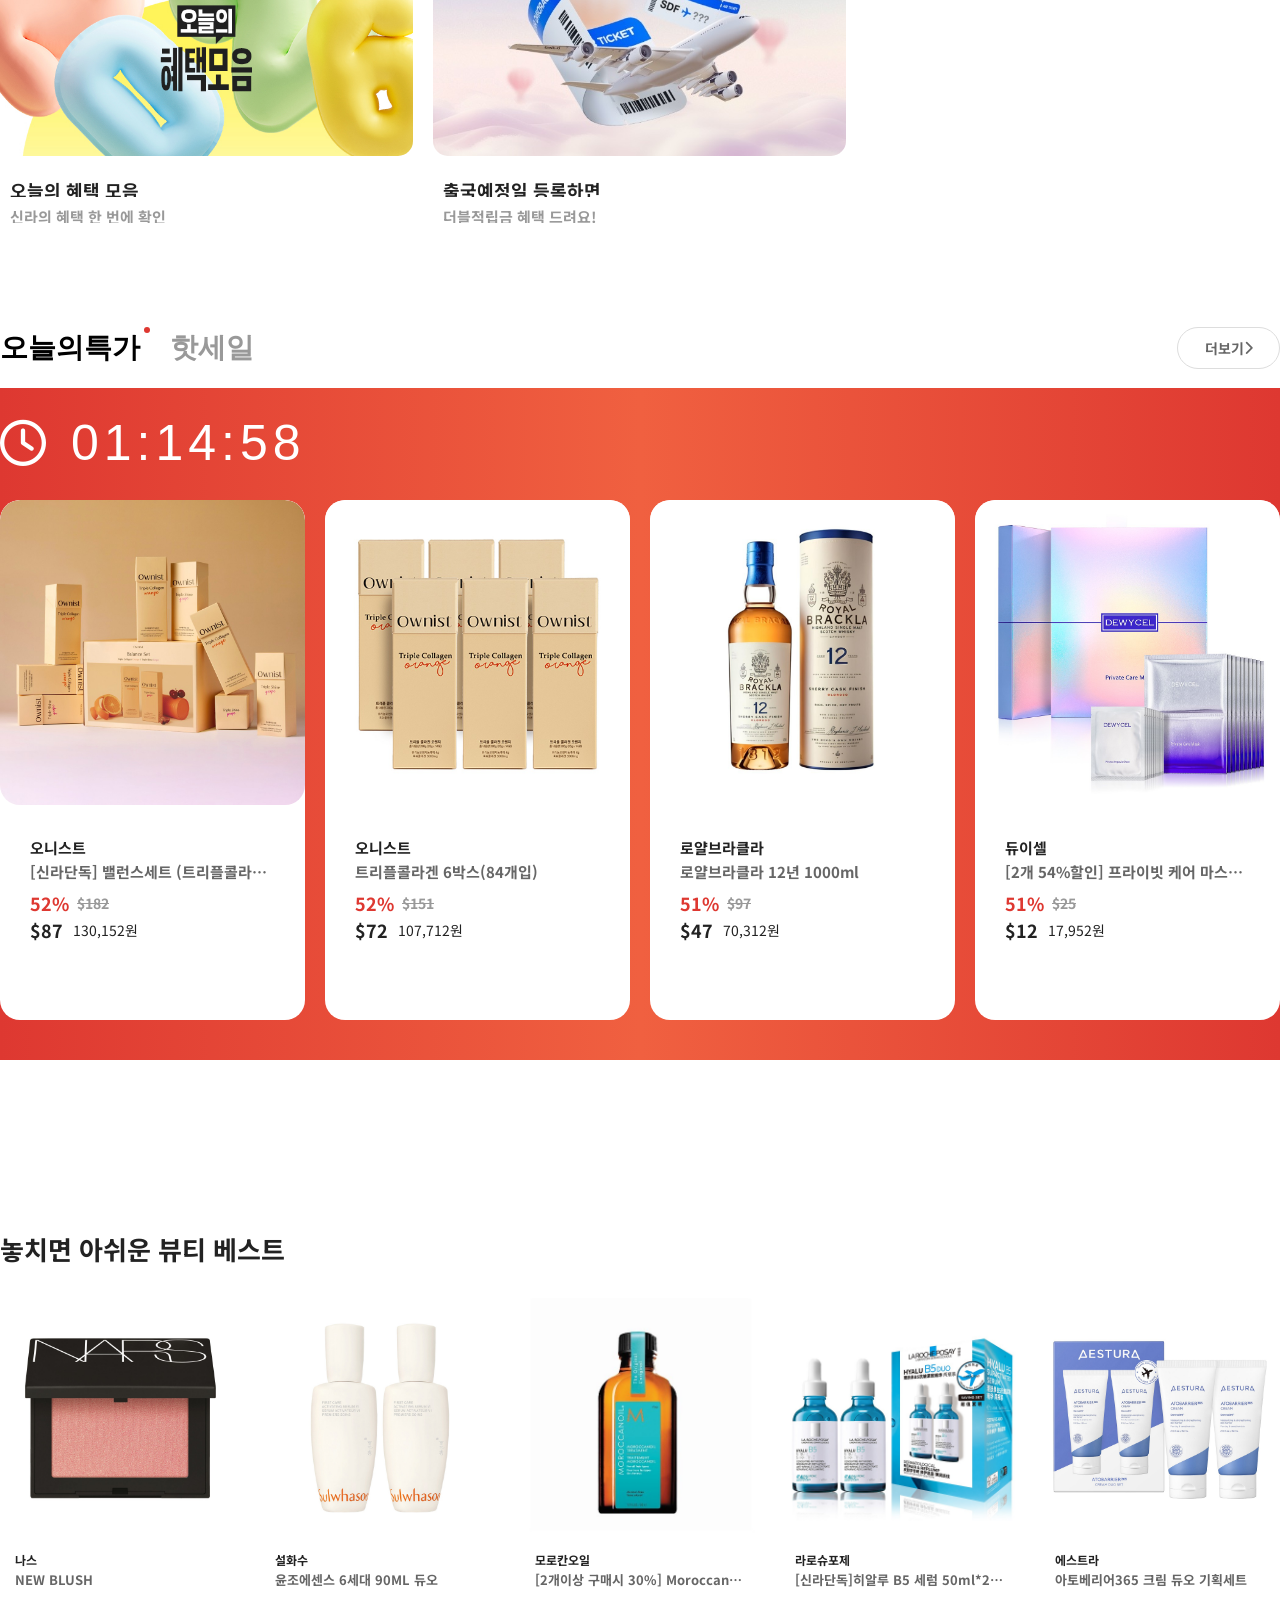
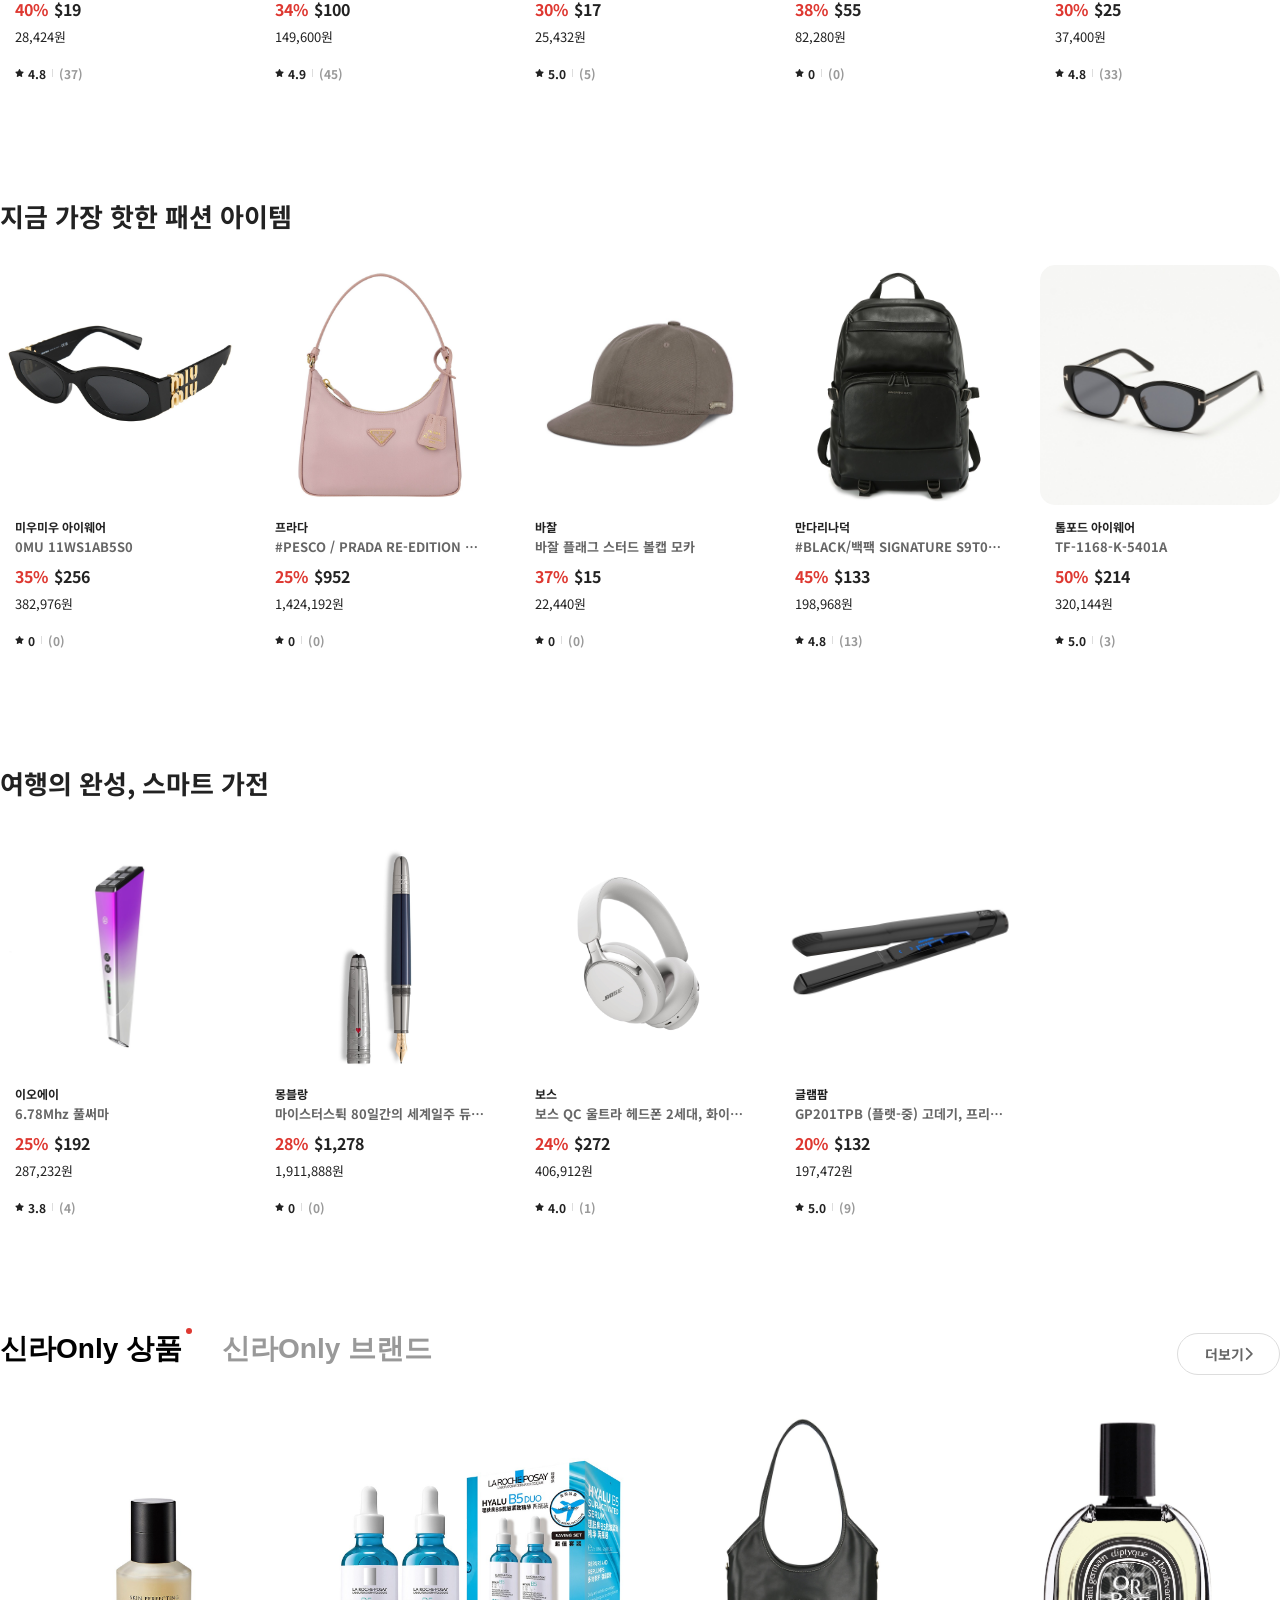
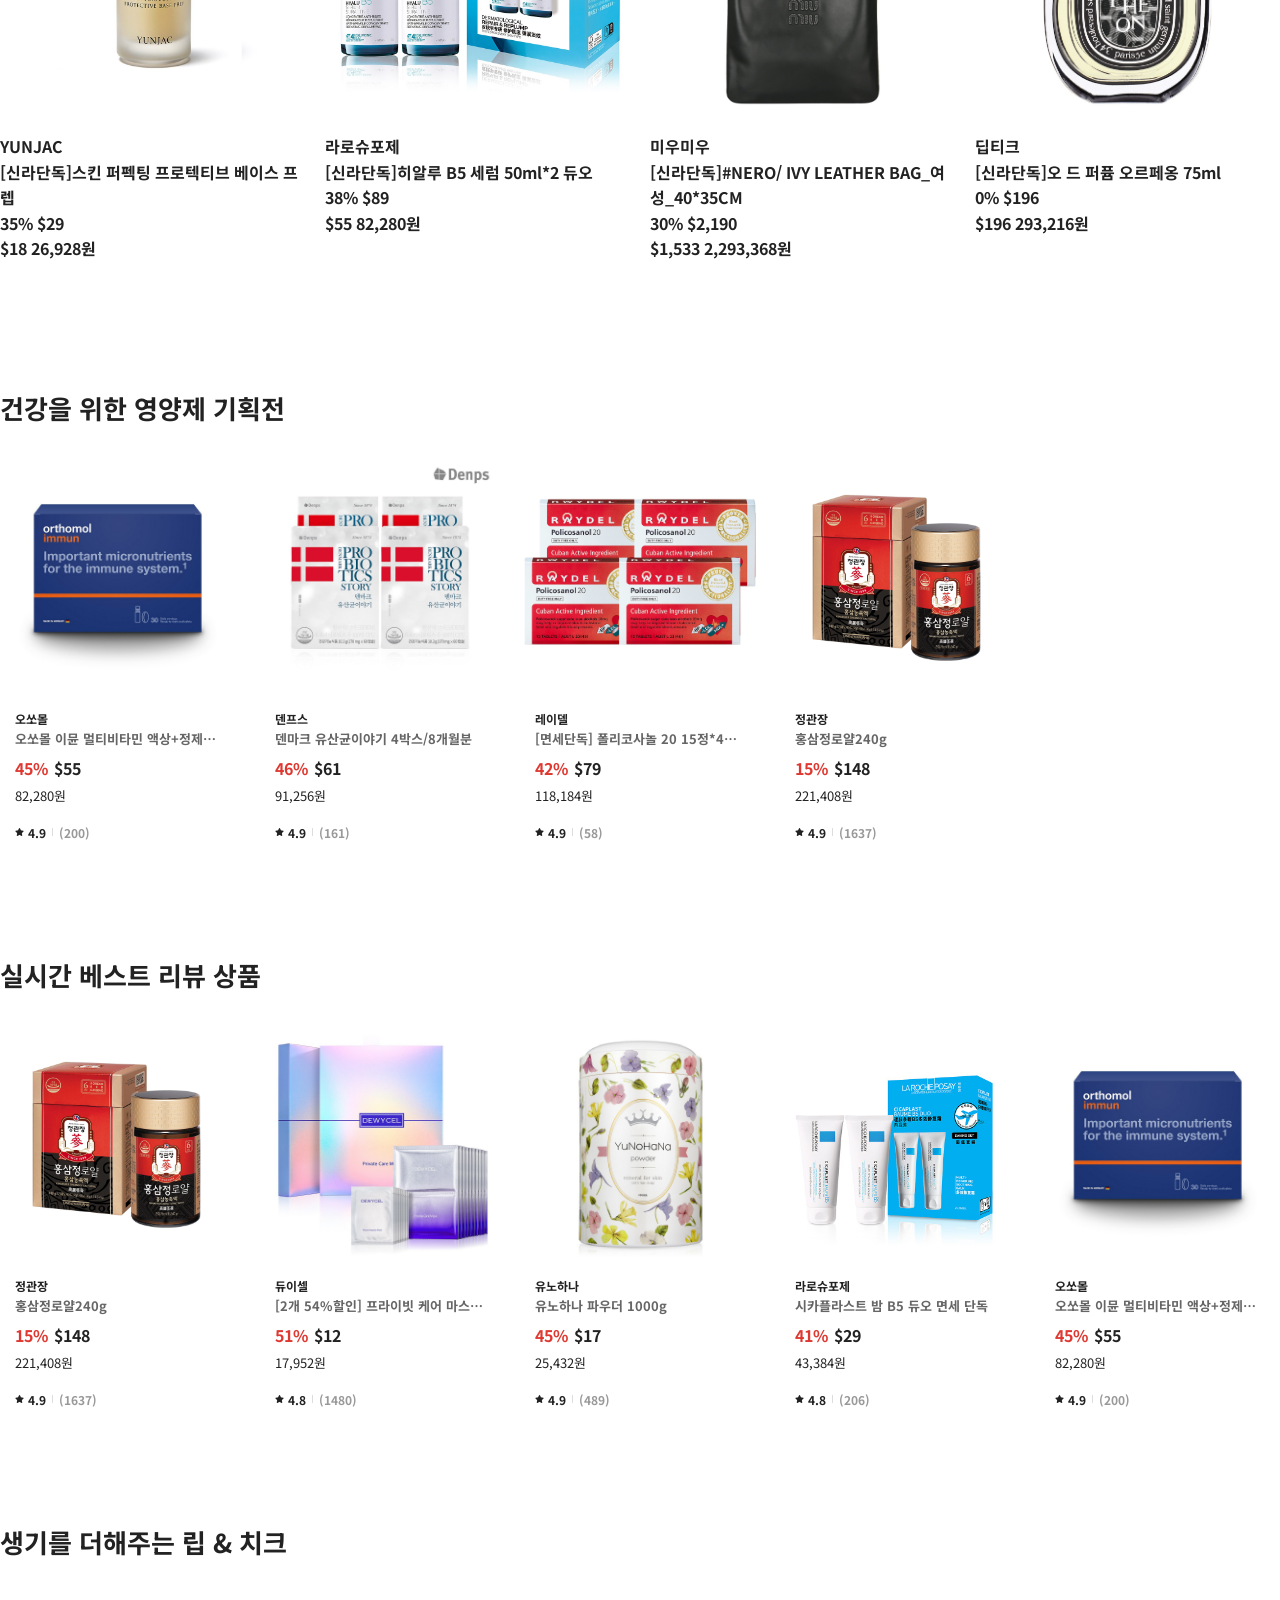
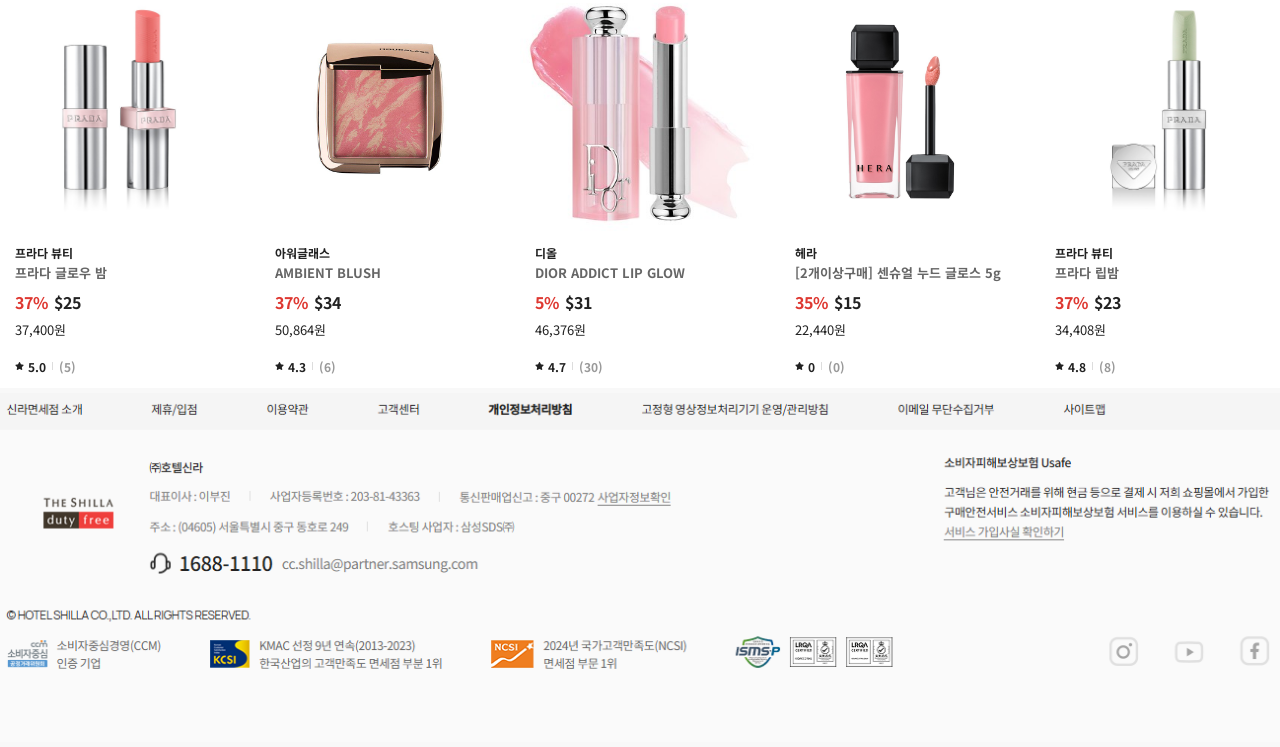
==== commit 4a0870d7: "feat: 신라 Only 섹션 구현 및 검색창 왼쪽 오버랩 확장 기능 추가" ====
--- a/index.html
+++ b/index.html
@@ -121,11 +121,28 @@
                     </nav>
 
                     <div class="header-right">
-                        <div class="search-box">
-                            <input type="text" placeholder="젠틀몬스터 2026 신규 컬렉션">
-                            <button type="button" class="btn-search">
-                                <i class="fa-solid fa-magnifying-glass"></i>
-                            </button>
+                        <div class="search-wrap">
+                            <div class="search-box">
+                                <input type="text" placeholder="젠틀몬스터 2026 신규 컬렉션">
+                                <div class="search-icons">
+                                    <button type="button" class="btn-clear-search"><i class="fa-solid fa-xmark"></i></button>
+                                    <button type="button" class="btn-search">
+                                        <i class="fa-solid fa-magnifying-glass"></i>
+                                    </button>
+                                </div>
+                                <!-- 실시간 인기검색어 드롭다운 -->
+                                <div class="search-dropdown">
+                                    <div class="dropdown-inner">
+                                        <h3>실시간 인기검색어</h3>
+                                        <ul class="popular-rank-list">
+                                            <!-- JS에서 데이터 렌더링 -->
+                                        </ul>
+                                    </div>
+                                    <div class="dropdown-footer">
+                                        <button type="button" class="btn-close-search">닫기</button>
+                                    </div>
+                                </div>
+                            </div>
                         </div>
                         <div class="user-actions">
                             <a href="#" class="btn-mypage"><i class="fa-regular fa-user"></i></a>
@@ -344,6 +361,47 @@
         </div>
     </section>
 
+    <!-- 신라 Only 섹션 -->
+    <section id="shilla-only-section">
+        <div class="container">
+            <div class="shilla-title-box">
+                <div class="shilla-tabs">
+                    <button type="button" class="btn-shilla-tab active" data-tab="product">신라Only 상품</button>
+                    <button type="button" class="btn-shilla-tab" data-tab="brand">신라Only 브랜드</button>
+                </div>
+                <a href="#" class="btn-more-benefit">더보기 <i class="fa-solid fa-chevron-right"></i></a>
+            </div>
+
+            <div class="shilla-content-wrap">
+                <!-- 신라 Only 상품 탭 -->
+                <div id="shilla-tab-product" class="shilla-tab-content active">
+                    <div class="shilla-slider-wrap">
+                        <div class="module-list-container">
+                            <ul class="shilla-product-list">
+                                <!-- JS에서 데이터 렌더링 -->
+                            </ul>
+                        </div>
+                        <button type="button" class="btn-module-nav btn-prev"><i class="fa-solid fa-chevron-left"></i></button>
+                        <button type="button" class="btn-module-nav btn-next"><i class="fa-solid fa-chevron-right"></i></button>
+                    </div>
+                </div>
+
+                <!-- 신라 Only 브랜드 탭 -->
+                <div id="shilla-tab-brand" class="shilla-tab-content">
+                    <div class="shilla-brand-slider-wrap">
+                        <div class="module-list-container">
+                            <ul class="shilla-brand-list">
+                                <!-- JS에서 데이터 렌더링 -->
+                            </ul>
+                        </div>
+                        <button type="button" class="btn-module-nav btn-prev"><i class="fa-solid fa-chevron-left"></i></button>
+                        <button type="button" class="btn-module-nav btn-next"><i class="fa-solid fa-chevron-right"></i></button>
+                    </div>
+                </div>
+            </div>
+        </div>
+    </section>
+
     <!-- 복제 섹션 4 (맨 아래로 이동) -->
     <section id="module-products-5-4" class="module-products-5">
         <div class="container">
@@ -360,9 +418,41 @@
         </div>
     </section>
 
+    <!-- 복제 섹션 5: 리뷰 많은 순 -->
+    <section id="module-products-5-5" class="module-products-5">
+        <div class="container">
+            <div class="module-title-box">
+                <strong>실시간 베스트 리뷰 상품</strong>
+            </div>
+            <div class="module-slider-wrap">
+                <div class="module-list-container">
+                    <ul class="module-list-5"></ul>
+                </div>
+                <button type="button" class="btn-module-nav-5 btn-prev"><i class="fa-solid fa-chevron-left"></i></button>
+                <button type="button" class="btn-module-nav-5 btn-next"><i class="fa-solid fa-chevron-right"></i></button>
+            </div>
+        </div>
+    </section>
+
+    <!-- 복제 섹션 6: 립 & 치크 -->
+    <section id="module-products-5-6" class="module-products-5">
+        <div class="container">
+            <div class="module-title-box">
+                <strong>생기를 더해주는 립 & 치크</strong>
+            </div>
+            <div class="module-slider-wrap">
+                <div class="module-list-container">
+                    <ul class="module-list-5"></ul>
+                </div>
+                <button type="button" class="btn-module-nav-5 btn-prev"><i class="fa-solid fa-chevron-left"></i></button>
+                <button type="button" class="btn-module-nav-5 btn-next"><i class="fa-solid fa-chevron-right"></i></button>
+            </div>
+        </div>
+    </section>
+
     <footer id="footer">
-        <div class="container">
-            <p>&copy; 2026 Shopping Mall. All rights reserved.</p>
+        <div class="footer-image-wrap">
+            <img src="img/footer.png" alt="Footer Information">
         </div>
     </footer>
     <script src="js/script.js"></script>
--- a/style.css
+++ b/style.css
@@ -722,6 +722,7 @@
     flex-shrink: 0;
 }
 
+/* 확장형 검색창 스타일 */
 .search-box {
     display: flex;
     align-items: center;
@@ -730,6 +731,16 @@
     padding: 0 45px 0 10px;
     border-bottom: 2px solid #222222;
     position: relative;
+    transition: all 0.4s cubic-bezier(0.4, 0, 0.2, 1);
+    background: #fff;
+    margin-left: auto; /* 왼쪽으로 늘어나게 함 */
+}
+
+.search-box.expanded {
+    width: 640px;
+    height: 50px;
+    padding: 0 80px 0 10px;
+    z-index: 1500;
 }
 
 .search-box input {
@@ -737,15 +748,38 @@
     outline: none;
     font-size: 15px;
     width: 100%;
+    color: #222;
+    background: transparent;
+}
+
+.search-box input::placeholder {
     color: #ccc;
-    padding: 0 45px 0 10px;
-}
-
-.btn-search {
+}
+
+.search-icons {
     position: absolute;
     right: 0;
     top: 50%;
     transform: translateY(-50%);
+    display: flex;
+    align-items: center;
+    gap: 10px;
+}
+
+.btn-clear-search {
+    display: none; /* 기본 비노출 */
+    background: none;
+    border: none;
+    cursor: pointer;
+    font-size: 20px;
+    color: #999;
+}
+
+.search-box.expanded .btn-clear-search {
+    display: block;
+}
+
+.btn-search {
     background: none;
     border: none;
     cursor: pointer;
@@ -754,6 +788,87 @@
     display: flex;
     align-items: center;
     justify-content: center;
+}
+
+/* 인기검색어 드롭다운 */
+.search-dropdown {
+    position: absolute;
+    top: calc(100% + 2px);
+    right: -10px; /* 오른쪽 끝 정렬로 변경 */
+    width: 660px;
+    height: 409px;
+    background: #fff;
+    box-shadow: 0 15px 30px rgba(0,0,0,0.1);
+    display: none; /* 기본 비노출 */
+    flex-direction: column;
+    z-index: 1400;
+}
+
+.search-box.expanded .search-dropdown {
+    display: flex;
+}
+
+.dropdown-inner {
+    padding: 46px 0 50px 30px; /* 좌측 여백 추가 */
+    flex: 1;
+}
+
+.dropdown-inner h3 {
+    width: 600px;
+    height: 24px;
+    font-size: 24px;
+    font-weight: 700;
+    margin-bottom: 24px;
+    color: #222;
+}
+
+.popular-rank-list {
+    width: 600px;
+    height: 192px;
+    display: flex;
+    flex-direction: column;
+    flex-wrap: wrap; /* 2열 배치 가능하도록 */
+    gap: 12px 0;
+}
+
+.popular-rank-list li {
+    width: 300px; /* 2열 기준 */
+    display: flex;
+    align-items: center;
+    cursor: pointer;
+}
+
+.popular-rank-list li .rank-num {
+    width: 40px;
+    height: 24px;
+    font-size: 16px;
+    font-weight: 700;
+    color: #de3831;
+    text-align: left;
+}
+
+.popular-rank-list li .rank-text {
+    font-size: 16px;
+    color: #222;
+}
+
+.dropdown-footer {
+    width: 660px;
+    height: 50px;
+    background-color: #f5f5f5;
+    display: flex;
+    justify-content: flex-end;
+    align-items: center;
+    padding: 0 20px;
+    box-sizing: border-box;
+}
+
+.btn-close-search {
+    background: none;
+    border: none;
+    font-size: 14px;
+    color: #666;
+    cursor: pointer;
 }
 
 .user-actions {
@@ -1072,15 +1187,25 @@
     color: #111;
 }
 
-footer {
-    width: 100%;
-    padding: 80px 0;
-    text-align: center;
-    background: #333 !important;
-    color: #fff;
-    position: relative;
-    clear: both;
-    margin-top: 0;
+#footer {
+    width: 100%;
+    height: 359px;
+    background-color: #f8f8f8;
+    display: flex;
+    justify-content: center;
+    align-items: center;
+    overflow: hidden;
+}
+
+.footer-image-wrap {
+    width: 1280px;
+    height: 359px;
+}
+
+.footer-image-wrap img {
+    width: 100%;
+    height: 100%;
+    object-fit: contain;
 }
 
 /* ========================================= */
@@ -1972,6 +2097,179 @@
     z-index: 20;
 }
 
+/* ========================================= */
+/* 신라 Only 섹션 스타일 */
+/* ========================================= */
+#shilla-only-section {
+    width: 100%;
+    height: 558px;
+    margin: 100px 0 0;
+    background-color: #fff;
+}
+
+.shilla-title-box {
+    width: 1280px;
+    height: 80px;
+    margin: 30px auto 0;
+    padding: 0 0 30px;
+    display: flex;
+    justify-content: space-between;
+    align-items: center;
+    box-sizing: border-box;
+}
+
+.shilla-tabs {
+    display: flex;
+    height: 50px;
+    padding: 0 0 10px;
+    gap: 30px;
+    align-items: center;
+}
+
+.btn-shilla-tab {
+    position: relative;
+    padding: 0 10px 0 0;
+    font-size: 28px;
+    font-weight: 700;
+    color: #999;
+    background: none;
+    border: none;
+    cursor: pointer;
+    transition: color 0.3s;
+}
+
+.btn-shilla-tab.active {
+    color: #000;
+}
+
+.btn-shilla-tab.active::after {
+    content: "";
+    position: absolute;
+    top: -2px;
+    right: 0;
+    width: 6px;
+    height: 6px;
+    background-color: #de3831;
+    border-radius: 50%;
+}
+
+.shilla-content-wrap {
+    width: 1280px;
+}
+
+.shilla-tab-content {
+    display: none;
+}
+
+.shilla-tab-content.active {
+    display: block;
+}
+
+/* 신라 Only 상품 카드 (305*478) */
+.shilla-product-list {
+    display: flex;
+    transition: transform 0.5s ease;
+    gap: 20px;
+}
+
+.shilla-product-item {
+    flex: 0 0 305px;
+    list-style: none;
+}
+
+.shilla-product-card {
+    width: 305px;
+    height: 478px;
+    display: flex;
+    flex-direction: column;
+    background-color: #fff;
+}
+
+.shilla-product-card .img-box {
+    width: 305px;
+    height: 305px;
+    overflow: hidden;
+    border-radius: 15px;
+    position: relative;
+}
+
+.shilla-product-card .img-box img {
+    width: 100%;
+    height: 100%;
+    object-fit: cover;
+}
+
+.shilla-product-card .info-box {
+    width: 305px;
+    height: 153px;
+    padding: 20px 0 0;
+    display: flex;
+    flex-direction: column;
+    box-sizing: border-box;
+}
+
+/* 신라 Only 브랜드 카드 (413*540) */
+.shilla-brand-list {
+    display: flex;
+    transition: transform 0.5s ease;
+    gap: 20px;
+}
+
+.shilla-brand-item {
+    flex: 0 0 413px;
+    list-style: none;
+}
+
+.shilla-brand-card {
+    width: 413px;
+    height: 540px;
+    display: flex;
+    flex-direction: column;
+    background-color: #fff;
+}
+
+.shilla-brand-card .img-box {
+    width: 413px;
+    height: 440px;
+    overflow: hidden;
+    border-radius: 20px;
+}
+
+.shilla-brand-card .img-box img {
+    width: 100%;
+    height: 100%;
+    object-fit: cover;
+}
+
+.shilla-brand-card .info-box {
+    width: 413px;
+    height: 45px;
+    padding: 0 10px;
+    margin: 20px 0 0;
+    display: flex;
+    flex-direction: column;
+    box-sizing: border-box;
+}
+
+.shilla-brand-card .info-box .title {
+    font-size: 15px;
+    font-weight: 700;
+    color: #222;
+}
+
+.shilla-brand-card .info-box .desc {
+    font-size: 15px;
+    color: #666;
+    margin: 8px 0 0;
+}
+
+/* 공용 슬라이더 래퍼들 (버튼 정렬용) */
+.shilla-slider-wrap,
+.shilla-brand-slider-wrap {
+    width: 1280px;
+    position: relative;
+}
+
 /* 호버 시 노출 및 스타일 */
 #main-icons:hover .btn-icon-nav,
 #module-products:hover .btn-module-nav,
@@ -1980,8 +2278,11 @@
 #module-products-5-2:hover .btn-module-nav-5,
 #module-products-5-3:hover .btn-module-nav-5,
 #module-products-5-4:hover .btn-module-nav-5,
+#module-products-5-5:hover .btn-module-nav-5,
+#module-products-5-6:hover .btn-module-nav-5,
 #mid-banner:hover .btn-event-nav,
-#today-special:hover .btn-module-nav {
+#today-special:hover .btn-module-nav,
+#shilla-only-section:hover .btn-module-nav {
     opacity: 1;
 }
 
